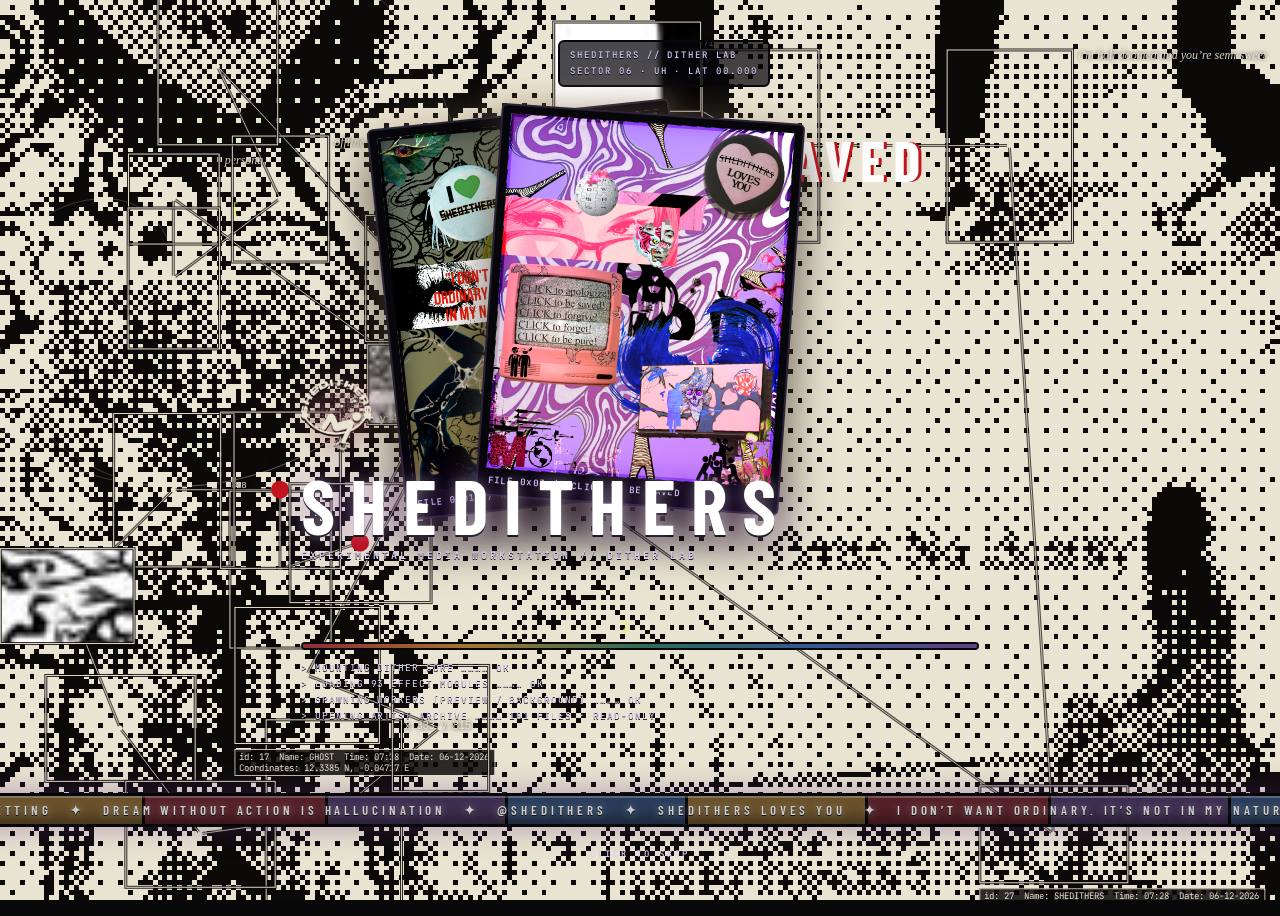
==== index.html @ 1e6541d0 "v4.2.1: dream mode in the top right Co-Authored-By: Claude Opus 5.5 <noreply@anthropic.com>" ====
<!doctype html>
<html lang="en">
<head>
<meta charset="utf-8">
<meta name="viewport" content="width=device-width, initial-scale=1">
<title>SHEDITHERS — Dither Lab</title>
<meta name="description" content="Free dither + glitch editor for photos and video by SHEDITHERS. No sign up. Then step inside the artist archive.">
<meta property="og:type" content="website">
<meta property="og:site_name" content="SHEDITHERS">
<meta property="og:title" content="SHEDITHERS — Dither Lab">
<meta property="og:description" content="Free dither + glitch editor for photos and video. No sign up. Made by the artist SHEDITHERS.">
<meta property="og:url" content="https://shedithersminded-sudo.github.io/shedithers/">
<meta property="og:image" content="https://shedithersminded-sudo.github.io/shedithers/assets/share-card-2.png">
<meta property="og:image:width" content="1200">
<meta property="og:image:height" content="630">
<meta property="og:image:alt" content="SHEDITHERS: Dither Lab and Artist Archive">
<meta name="twitter:card" content="summary_large_image">

<link rel="preconnect" href="https://fonts.googleapis.com">
<link href="https://fonts.googleapis.com/css2?family=Barlow+Condensed:wght@400;500;600;700&family=Barlow:wght@400;500;600&family=JetBrains+Mono:wght@400;500;700&family=Bebas+Neue&family=Patrick+Hand&family=UnifrakturMaguntia&family=Rubik+Glitch&family=Permanent+Marker&family=Special+Elite&family=VT323&family=Monoton&family=Creepster&family=Pacifico&display=swap" rel="stylesheet">
<link rel="stylesheet" href="css/app.css?v=421">
<link rel="stylesheet" href="css/skin-chrome.css?v=421">
<link rel="stylesheet" href="css/textures.css?v=421">
<link rel="stylesheet" href="css/exhibit.css?v=421">
<link rel="stylesheet" href="css/skin-glass.css?v=421">
<link rel="manifest" href="manifest.webmanifest">
<meta name="theme-color" content="#070807">
<link rel="icon" href="assets/favicon-64.png" type="image/png">
<link rel="apple-touch-icon" href="assets/icon-192.png">
</head>
<body class="skin-chrome">
<div id="boot">
  <div class="boot-light" aria-hidden="true"><i class="bl-sun"></i><i class="bl-sun b"></i><i class="bl-rays"></i><i class="bl-dust"></i></div>
  
  <div class="boot-hud tl">SHEDITHERS // DITHER LAB<br><span id="bootCoord">SECTOR 06 · UH · LAT 00.000</span></div>
  <div class="boot-hud tr"><span id="bootFile">FILE 0x00</span><br><span id="bootSig">SIGNAL ▮▮▮▯▯</span></div>
  <div class="boot-cap" id="bootCap"></div>
  <div class="boot-inner">
    <div class="boot-mark"><img class="boot-logo" src="assets/ui/logo-paper-sm.png" alt="" width="64" height="64"></div>
    <div class="boot-title" data-text="SHEDITHERS">SHEDITHERS</div>
    <div class="boot-sub">EXPERIMENTAL MEDIA WORKSTATION // DITHER LAB</div>
    <div class="boot-quote" id="bootQuote"></div>
    <div class="boot-bar"><i></i></div>
    <div class="boot-log" id="bootLog"></div>
    <div class="boot-enter">▶ CLICK OR PRESS ANY KEY TO ENTER</div>
  </div>
  <div class="ticker boot-ticker"><div class="ticker-in"></div></div>
  <div class="boot-skip">CLICK TO SKIP</div>
</div>

<div id="app">
  <header id="top">
    <div class="logo" title="SHEDITHERS LOVES YOU">
      <img class="mark logo-img" src="assets/ui/logo-red-sm.png" alt="" width="44" height="44">
      <div class="wordmark"><b>SHEDITHERS</b><span>DITHER LAB</span></div>
    </div>
    <div class="proj">
      <label>PROJECT</label>
      <input id="projName" spellcheck="false" maxlength="48" placeholder="NO_IDENTITY">
      <span id="saveState" class="pill">ERROR: NO IDENTITY</span>
    </div>
    <div class="tb">
      <button class="ib" id="btnUndo" data-tip="Undo · Ctrl+Z"><svg><use href="#i-undo"/></svg></button>
      <button class="ib" id="btnRedo" data-tip="Redo · Ctrl+Shift+Z"><svg><use href="#i-redo"/></svg></button>
      <span class="sep"></span>
      <button class="ib" id="btnSave" data-tip="Save project · Ctrl+S"><svg><use href="#i-save"/></svg></button>
      <span class="sep"></span>
      <div class="seg" id="cmpSeg" data-tip="Preview mode · C to cycle">
        <button data-v="off" class="on">RESULT</button><button data-v="wipe">WIPE</button><button data-v="split">SPLIT</button><button data-v="orig">ORIGINAL</button>
      </div>
    </div>
    <div class="sys">
      <div class="readout"><span>RES</span><b id="roRes">—</b></div>
      <div class="readout"><span>RENDER</span><b id="roMs">—</b></div>
      <div class="readout"><span>FX</span><b id="roFx">00</b></div>
      <div class="heart" data-tip="SHEDITHERS LOVES YOU"><svg viewBox="0 0 24 24"><use href="#i-heart"/></svg></div>
      <button class="btn tip-big hidden" id="btnTip" data-tip="Buy the artist a drink (Cash App)">🍹 BUY ME A DRINK</button>
      <button class="btn ghost hidden" id="btnShop" data-tip="Stickers &amp; prints on Redbubble">SHOP</button>
      <button class="btn ghost hidden" id="btnInstall" data-tip="Install SHEDITHERS as an app">INSTALL</button>
      <button class="btn ghost" id="btnShare" data-tip="Share SHEDITHERS with friends">♥ SHARE</button>
      <button class="btn ghost" id="btnSettings" data-tip="Settings"><svg><use href="#i-gear"/></svg></button>
      <button class="btn primary" id="btnExport" data-tip="Export · Ctrl+E"><svg><use href="#i-export"/></svg>EXPORT</button>
    </div>
  </header>

  <div id="main">
    <nav id="rail">
      <button data-tab="import" class="on" data-tip="Import media · Ctrl+O"><svg><use href="#i-import"/></svg><i>01</i></button>
      <button data-tab="library" data-tip="Image library"><svg><use href="#i-grid"/></svg><i>02</i></button>
      <button data-tab="effects" data-tip="Effects library"><svg><use href="#i-fx"/></svg><i>03</i></button>
      <button data-tab="presets" data-tip="Presets"><svg><use href="#i-preset"/></svg><i>04</i></button>
      <button data-tab="projects" data-tip="Recent projects"><svg><use href="#i-folder"/></svg><i>05</i></button>
      <button data-tab="history" data-tip="Export history"><svg><use href="#i-clock"/></svg><i>06</i></button>
      <button class="rail-link" id="railExhibit" data-tip="View the SHEDITHERS art exhibit"><svg viewBox="0 0 24 24"><path d="M3 5h18v14H3z" fill="none" stroke="currentColor" stroke-width="1.6"/><path d="M3 16l5-5 4 4 3-3 6 6" fill="none" stroke="currentColor" stroke-width="1.6"/></svg><i>MY ART</i></button>
      <button class="rail-link hidden" id="railTiktok" data-tip="SHEDITHERS on TikTok"><svg viewBox="0 0 24 24"><path d="M14 3v11.5a3.5 3.5 0 11-3-3.46V8a6.5 6.5 0 106 6.44V8.7a7 7 0 004 1.3V7a4 4 0 01-4-4z" fill="currentColor"/></svg><i>TIKTOK</i></button>
      <button class="rail-link hidden" id="railYoutube" data-tip="SHEDITHERS on YouTube"><svg viewBox="0 0 24 24"><path d="M21.6 7.2a2.6 2.6 0 00-1.8-1.8C18.2 5 12 5 12 5s-6.2 0-7.8.4a2.6 2.6 0 00-1.8 1.8C2 8.8 2 12 2 12s0 3.2.4 4.8a2.6 2.6 0 001.8 1.8C5.8 19 12 19 12 19s6.2 0 7.8-.4a2.6 2.6 0 001.8-1.8c.4-1.6.4-4.8.4-4.8s0-3.2-.4-4.8zM10 15V9l5.2 3z" fill="currentColor"/></svg><i>YOUTUBE</i></button>
      <button class="rail-link" id="railSuggest" data-tip="Send a suggestion to the artist"><svg viewBox="0 0 24 24"><path d="M4 4h16v12H9l-5 4z" fill="none" stroke="currentColor" stroke-width="1.6"/><path d="M8 9h8M8 12h5" stroke="currentColor" stroke-width="1.6"/></svg><i>IDEAS</i></button>
      <div class="rail-foot"><span id="railClock">00:00</span></div>
    </nav>
    <aside id="left"><div class="ph"><b id="leftTitle">IMPORT</b><span id="leftMeta"></span></div><div id="leftBody" class="scroll"></div></aside>

    <section id="center">
      <div id="viewTools">
        <div class="grp">
          <button class="ib" id="zOut" data-tip="Zoom out · −"><svg><use href="#i-minus"/></svg></button>
          <button class="zlabel" id="zLabel" data-tip="Zoom presets">100%</button>
          <button class="ib" id="zIn" data-tip="Zoom in · +"><svg><use href="#i-plus"/></svg></button>
          <button class="tbtn" id="zFit" data-tip="Fit to screen · F">FIT</button>
          <button class="tbtn" id="z100" data-tip="Actual pixels · 0">1:1</button>
        </div>
        <div class="grp">
          <div class="seg small tool-seg" id="toolSeg"><button data-v="move" class="on" data-tip="Move / pan · V">✥ MOVE</button><button data-v="brush" data-tip="Brush mask on selected layer · B">✎ BRUSH</button><button data-v="text" data-tip="Click the picture to add or move text · T">T TEXT</button></div>
          <button class="tbtn" id="btnMotion" data-tip="Animate this still + add sound (TikTok-style)">▶ MOTION</button>
        </div>
        <div class="grp">
          <span class="lbl">BG</span>
          <div class="seg small" id="bgSeg"><button data-v="checker" class="on" data-tip="Transparency checkerboard">▦</button><button data-v="black" data-tip="Black">■</button><button data-v="gray" data-tip="Gray">■</button><button data-v="white" data-tip="White">□</button></div>
        </div>
        <div class="grp right">
          <button class="tbtn" id="btnRandAll" data-tip="Randomize whole stack · Shift+R">RANDOMIZE</button>
          <button class="ib" id="btnFull" data-tip="Fullscreen preview · Shift+F"><svg><use href="#i-full"/></svg></button>
        </div>
      </div>
      <div id="brushBar">
        <span class="lbl">✎ MASK BRUSH</span>
        <div class="seg small" id="brushMode"><button data-v="paint" class="on" data-tip="Paint effect in · hold Alt to pan">PAINT</button><button data-v="erase" data-tip="Erase effect away · X toggles">ERASE</button></div>
        <label>SIZE<input type="range" id="brSize" min="2" max="600" value="80"><b id="brSizeV">80</b></label>
        <label>HARDNESS<input type="range" id="brHard" min="0" max="100" value="55"><b id="brHardV">55</b></label>
        <label>FLOW<input type="range" id="brFlow" min="1" max="100" value="80"><b id="brFlowV">80</b></label>
        <button class="tbtn" id="brFill" data-tip="Effect everywhere">FILL</button>
        <button class="tbtn" id="brClear" data-tip="Effect nowhere">CLEAR</button>
        <button class="tbtn" id="brInv" data-tip="Invert mask">INVERT</button>
        <button class="tbtn pink on" id="brShow" data-tip="Show mask overlay">OVERLAY</button>
        <span id="brushTarget">NO LAYER SELECTED</span>
      </div>
      <div id="viewport" class="bg-checker">
        <div id="stage">
          <div class="cv-wrap" id="wrapBefore"><canvas id="cvBefore"></canvas><span class="cv-tag">ORIGINAL</span></div>
          <div class="cv-wrap" id="wrapAfter"><canvas id="cvAfter"></canvas><canvas id="cvMask"></canvas><span class="cv-tag">PROCESSED</span></div>
          <div id="wipe"><i></i><span>◀ ▶</span></div>
        </div>
        <div id="empty">
          
          <div class="hud tl">ARTIST FEED // 01M.MP4<br><span id="feedState">SIGNAL ACQUIRING…</span></div>
          <div class="hud tr">SECTOR 06 // UH<br>LAT 00.000 · LON 00.000</div>
          <div class="hud bl">ERROR: NO IDENTITY</div>
          <div class="hud br" id="feedClock">00:00:00</div>
          <div class="empty-card">
            <div class="badge-heart"><svg viewBox="0 0 24 24"><use href="#i-heart"/></svg><div><s>Shedithers</s><b>LOVES YOU</b></div></div>
            <h1>DROP MEDIA TO BEGIN</h1>
            <p>PNG · JPG · WEBP · TIFF · MP4 · WEBM · MOV</p>
            <div class="row">
              <button class="btn primary" id="emImport"><svg><use href="#i-import"/></svg>IMPORT MEDIA</button>
              <button class="btn pink" id="emExhibit">◉ VIEW MY ART</button>
            </div>
            <div class="row" style="margin-top:8px">
              <button class="btn pink hidden" id="emTip">♥ BUY ME A DRINK</button>
              <button class="btn hidden" id="emShop">STICKERS &amp; PRINTS</button>
              <button class="btn hidden" id="emTiktok">♪ TIKTOK</button>
              <button class="btn hidden" id="emYoutube">▶ YOUTUBE</button>
              <button class="btn" id="emSuggest">✉ SUGGEST</button>
            </div>
            <p class="tag-note"><b>made something?</b> post it + tag @shedithers or #shedithers ♥ i wanna see</p>
            <div class="quote">“BECOMING AND UNBECOMING SO I CAN BECOME WHO I ALWAYS HAVE BEEN AND NEVER WAS”</div>
          </div>
        </div>
        <div id="dropOverlay"><div>RELEASE TO IMPORT<span>FILES WILL BE ADDED TO THE LIBRARY</span></div></div>
        <div id="brushRing"></div>
        <div id="busy"><i></i><span id="busyText">PROCESSING</span></div>
        <div class="corner c1"></div><div class="corner c2"></div><div class="corner c3"></div><div class="corner c4"></div>
      </div>
      <div id="viewStatus">
        <span>X <b id="sx">—</b></span><span>Y <b id="sy">—</b></span><span>RGB <b id="srgb">—</b></span><i class="swatch" id="sswatch"></i>
        <span class="flex"></span>
        <span id="sMedia">NO MEDIA</span><span>PREVIEW <b id="sProxy">—</b></span><span class="live"><i></i><b id="sState">IDLE</b></span>
      </div>
      <div id="timeline" class="hidden">
        <div class="transport">
          <button class="ib" id="tStart" data-tip="To in-point · Home"><svg><use href="#i-start"/></svg></button>
          <button class="ib" id="tBack" data-tip="Previous frame · ←"><svg><use href="#i-stepb"/></svg></button>
          <button class="ib play" id="tPlay" data-tip="Play / pause · Space"><svg><use href="#i-play"/></svg></button>
          <button class="ib" id="tFwd" data-tip="Next frame · →"><svg><use href="#i-stepf"/></svg></button>
          <button class="ib" id="tEnd" data-tip="To out-point · End"><svg><use href="#i-end"/></svg></button>
          <button class="ib tog on" id="tLoop" data-tip="Loop in/out range"><svg><use href="#i-loop"/></svg></button>
          <button class="ib tog" id="tMute" data-tip="Audio (preview only)"><svg><use href="#i-mute"/></svg></button>
          <div class="tc"><b id="tCur">00:00:00</b><span>/</span><span id="tDur">00:00:00</span></div>
          <label class="tl-field">SPEED<select id="tSpeed"><option value="0.25">0.25×</option><option value="0.5">0.5×</option><option value="1" selected>1×</option><option value="1.5">1.5×</option><option value="2">2×</option><option value="4">4×</option></select></label>
          <label class="tl-field">FPS<select id="tFps"><option>6</option><option>8</option><option>12</option><option>15</option><option selected>24</option><option>25</option><option>30</option><option>60</option></select></label>
          <label class="tl-field motion-only">LENGTH<input id="stillDur" class="tl-num" type="number" min="0.5" max="600" step="0.5">S</label>
          <span class="tl-meta"><span class="video-only" style="display:inline">SRC <b id="tSrcFps">—</b> · </span>CLIP <b id="tClip">—</b></span>
          <span class="flex"></span>
          <button class="tbtn" id="tIn" data-tip="Set in-point at playhead · I">SET IN</button>
          <button class="tbtn" id="tOut" data-tip="Set out-point at playhead · O">SET OUT</button>
          <button class="tbtn" id="tKey" data-tip="Keyframe intensity of selected effect · K">◆ KEY</button>
        </div>
        <div class="soundbar">
          <button class="tbtn pink" id="sndAdd" data-tip="Attach an audio file (MP3, WAV, M4A, OGG)">♪ ADD SOUND</button>
          <span class="snd-name" id="sndName">NO SOUNDTRACK</span>
          <label class="tl-field">START AT<input id="sndStart" class="tl-num" type="number" min="0" step="0.1" value="0">S</label>
          <label class="tl-field">VOL<input id="sndVol" type="range" min="0" max="200" value="100"><b id="sndVolV" style="font:500 10px var(--mono);color:var(--pink)">100</b></label>
          <button class="tbtn video-only" id="sndOrig" data-tip="Include the video's own audio">ORIGINAL AUDIO: ON</button>
          <button class="tbtn" id="sndDel" data-tip="Remove soundtrack">REMOVE</button>
          <span class="flex"></span>
          <button class="tbtn" id="vert916" data-tip="Crop the canvas to vertical 9:16">9:16 VERTICAL</button>
          <button class="tbtn pink" id="tExport" data-tip="Export MP4 / WEBM / GIF">EXPORT CLIP ▸</button>
        </div>
        <div class="tracks" id="tracks">
          <div class="ruler" id="ruler"><canvas id="rulerCv"></canvas></div>
          <div class="clip" id="clipTrack"><canvas id="thumbStrip"></canvas><div class="dim l" id="dimL"></div><div class="dim r" id="dimR"></div><div class="trim in" id="trimIn"></div><div class="trim out" id="trimOut"></div></div>
          <div class="clip snd" id="sndTrack"><canvas id="waveCv"></canvas></div>
          <div id="keyLanes"></div>
          <div class="playhead" id="playhead"><i></i></div>
        </div>
      </div>
    </section>

    <aside id="right">
      <div class="rtabs"><button data-rt="stack" class="on">LAYERS</button><button data-rt="canvas">CANVAS</button></div>
      <div id="rStack" class="rpane">
        <div class="stack-head">
          <div><b id="stackCount">00</b><span>LAYERS · PROCESS ORDER ↓</span></div>
          <div class="grp">
            <button class="ib" id="stAdd" data-tip="Add effect"><svg><use href="#i-plus"/></svg></button>
            <button class="ib" id="stSave" data-tip="Save stack as preset"><svg><use href="#i-preset"/></svg></button>
            <button class="ib" id="stReset" data-tip="Reset entire stack to defaults"><svg><use href="#i-reset"/></svg></button>
            <button class="ib" id="stClear" data-tip="Remove all effects"><svg><use href="#i-trash"/></svg></button>
          </div>
        </div>
        <div id="stackList" class="scroll"></div>
      </div>
      <div id="rCanvas" class="rpane hidden scroll"></div>
    </aside>
  </div>
</div>

<div id="ctx" class="ctx hidden"></div>
<div id="tip" class="tip hidden"></div>
<div id="toasts"></div>
<div id="modalRoot"></div>
<input type="file" id="fileIn" multiple accept="image/png,image/jpeg,image/webp,image/tiff,.tif,.tiff,video/mp4,video/webm,video/quicktime,.mov" hidden>
<input type="file" id="audioIn" accept="audio/*,.mp3,.wav,.m4a,.ogg,.aac,.flac,.opus" hidden>
<input type="file" id="imgLayerIn" accept="image/*,.tif,.tiff" hidden>
<input type="file" id="jsonIn" accept=".json,application/json" hidden>
<div class="fx-overlay scan"></div><div class="fx-overlay grain"></div>

<svg width="0" height="0" style="position:absolute">
  <defs>
    <symbol id="i-mark" viewBox="0 0 40 40"><g fill="none" stroke="currentColor" stroke-linecap="round" stroke-linejoin="round"><path d="M20 33.5C12.5 28 6.2 22.6 6.2 15.6c0-4.4 3.2-7.6 7.1-7.6 3 0 5.3 1.8 6.7 4.3 1.4-2.5 3.7-4.3 6.7-4.3 3.9 0 7.1 3.2 7.1 7.6 0 7-6.3 12.4-13.8 17.9z" stroke-width="2.4"/><path d="M20 2.5v35.5M2.5 18.5h35" stroke-width="2"/><circle cx="20" cy="18.5" r="3.1" stroke-width="2" fill="#070807"/></g></symbol>
    <symbol id="i-heart" viewBox="0 0 24 24"><path d="M12 21s-7.5-4.6-9.6-9.3C.9 8.3 3 4.5 6.6 4.5c2.2 0 3.6 1.2 4.4 2.5.8-1.3 2.2-2.5 4.4-2.5 3.6 0 5.7 3.8 4.2 7.2C19.5 16.4 12 21 12 21z" fill="currentColor"/></symbol>
    <symbol id="i-undo" viewBox="0 0 24 24"><path d="M9 7L4 12l5 5M4 12h11a5 5 0 010 10h-3" fill="none" stroke="currentColor" stroke-width="1.6"/></symbol>
    <symbol id="i-redo" viewBox="0 0 24 24"><path d="M15 7l5 5-5 5M20 12H9a5 5 0 000 10h3" fill="none" stroke="currentColor" stroke-width="1.6"/></symbol>
    <symbol id="i-save" viewBox="0 0 24 24"><path d="M4 4h13l3 3v13H4zM8 4v5h8V4M7 20v-6h10v6" fill="none" stroke="currentColor" stroke-width="1.6"/></symbol>
    <symbol id="i-gear" viewBox="0 0 24 24"><circle cx="12" cy="12" r="3" fill="none" stroke="currentColor" stroke-width="1.6"/><path d="M12 2v3M12 19v3M2 12h3M19 12h3M4.9 4.9l2.1 2.1M17 17l2.1 2.1M4.9 19.1L7 17M17 7l2.1-2.1" stroke="currentColor" stroke-width="1.6"/></symbol>
    <symbol id="i-export" viewBox="0 0 24 24"><path d="M12 3v12M7 8l5-5 5 5M4 14v7h16v-7" fill="none" stroke="currentColor" stroke-width="1.8"/></symbol>
    <symbol id="i-import" viewBox="0 0 24 24"><path d="M12 3v12M7 10l5 5 5-5M4 14v7h16v-7" fill="none" stroke="currentColor" stroke-width="1.6"/></symbol>
    <symbol id="i-grid" viewBox="0 0 24 24"><path d="M3 3h7v7H3zM14 3h7v7h-7zM3 14h7v7H3zM14 14h7v7h-7z" fill="none" stroke="currentColor" stroke-width="1.6"/></symbol>
    <symbol id="i-fx" viewBox="0 0 24 24"><path d="M3 6h18M3 12h18M3 18h18" stroke="currentColor" stroke-width="1.6"/><rect x="6" y="4" width="3" height="4" fill="currentColor"/><rect x="14" y="10" width="3" height="4" fill="currentColor"/><rect x="9" y="16" width="3" height="4" fill="currentColor"/></symbol>
    <symbol id="i-preset" viewBox="0 0 24 24"><path d="M4 4h16v16H4z" fill="none" stroke="currentColor" stroke-width="1.6"/><path d="M4 9h16M9 9v11" stroke="currentColor" stroke-width="1.6"/></symbol>
    <symbol id="i-folder" viewBox="0 0 24 24"><path d="M3 6h7l2 2h9v12H3z" fill="none" stroke="currentColor" stroke-width="1.6"/></symbol>
    <symbol id="i-clock" viewBox="0 0 24 24"><circle cx="12" cy="12" r="9" fill="none" stroke="currentColor" stroke-width="1.6"/><path d="M12 7v5l3 3" fill="none" stroke="currentColor" stroke-width="1.6"/></symbol>
    <symbol id="i-plus" viewBox="0 0 24 24"><path d="M12 5v14M5 12h14" stroke="currentColor" stroke-width="1.8"/></symbol>
    <symbol id="i-minus" viewBox="0 0 24 24"><path d="M5 12h14" stroke="currentColor" stroke-width="1.8"/></symbol>
    <symbol id="i-full" viewBox="0 0 24 24"><path d="M3 9V3h6M15 3h6v6M21 15v6h-6M9 21H3v-6" fill="none" stroke="currentColor" stroke-width="1.6"/></symbol>
    <symbol id="i-reset" viewBox="0 0 24 24"><path d="M4 12a8 8 0 108-8H7M7 1L4 4l3 3" fill="none" stroke="currentColor" stroke-width="1.6"/></symbol>
    <symbol id="i-trash" viewBox="0 0 24 24"><path d="M4 6h16M9 6V3h6v3M6 6l1 15h10l1-15" fill="none" stroke="currentColor" stroke-width="1.6"/></symbol>
    <symbol id="i-dup" viewBox="0 0 24 24"><path d="M8 8h12v12H8zM4 16V4h12" fill="none" stroke="currentColor" stroke-width="1.6"/></symbol>
    <symbol id="i-dice" viewBox="0 0 24 24"><path d="M4 4h16v16H4z" fill="none" stroke="currentColor" stroke-width="1.6"/><circle cx="8.5" cy="8.5" r="1.5" fill="currentColor"/><circle cx="15.5" cy="15.5" r="1.5" fill="currentColor"/><circle cx="12" cy="12" r="1.5" fill="currentColor"/></symbol>
    <symbol id="i-up" viewBox="0 0 24 24"><path d="M6 15l6-6 6 6" fill="none" stroke="currentColor" stroke-width="1.8"/></symbol>
    <symbol id="i-down" viewBox="0 0 24 24"><path d="M6 9l6 6 6-6" fill="none" stroke="currentColor" stroke-width="1.8"/></symbol>
    <symbol id="i-x" viewBox="0 0 24 24"><path d="M6 6l12 12M18 6L6 18" stroke="currentColor" stroke-width="1.8"/></symbol>
    <symbol id="i-dots" viewBox="0 0 24 24"><circle cx="5" cy="12" r="1.6" fill="currentColor"/><circle cx="12" cy="12" r="1.6" fill="currentColor"/><circle cx="19" cy="12" r="1.6" fill="currentColor"/></symbol>
    <symbol id="i-grip" viewBox="0 0 24 24"><path d="M9 5h2v2H9zM13 5h2v2h-2zM9 11h2v2H9zM13 11h2v2h-2zM9 17h2v2H9zM13 17h2v2h-2z" fill="currentColor"/></symbol>
    <symbol id="i-play" viewBox="0 0 24 24"><path d="M7 4l13 8-13 8z" fill="currentColor"/></symbol>
    <symbol id="i-pause" viewBox="0 0 24 24"><path d="M6 4h4v16H6zM14 4h4v16h-4z" fill="currentColor"/></symbol>
    <symbol id="i-start" viewBox="0 0 24 24"><path d="M5 4v16M19 4L8 12l11 8z" fill="none" stroke="currentColor" stroke-width="1.6"/></symbol>
    <symbol id="i-end" viewBox="0 0 24 24"><path d="M19 4v16M5 4l11 8-11 8z" fill="none" stroke="currentColor" stroke-width="1.6"/></symbol>
    <symbol id="i-stepb" viewBox="0 0 24 24"><path d="M15 5l-7 7 7 7" fill="none" stroke="currentColor" stroke-width="1.8"/></symbol>
    <symbol id="i-stepf" viewBox="0 0 24 24"><path d="M9 5l7 7-7 7" fill="none" stroke="currentColor" stroke-width="1.8"/></symbol>
    <symbol id="i-loop" viewBox="0 0 24 24"><path d="M4 12V9a3 3 0 013-3h12l-3-3M20 12v3a3 3 0 01-3 3H5l3 3" fill="none" stroke="currentColor" stroke-width="1.6"/></symbol>
    <symbol id="i-mute" viewBox="0 0 24 24"><path d="M3 9h4l5-4v14l-5-4H3z" fill="none" stroke="currentColor" stroke-width="1.6"/><path d="M16 9a4 4 0 010 6M18.5 6.5a7.5 7.5 0 010 11" fill="none" stroke="currentColor" stroke-width="1.6"/></symbol>
    <symbol id="i-copy" viewBox="0 0 24 24"><path d="M8 8h12v12H8z" fill="none" stroke="currentColor" stroke-width="1.6"/><path d="M4 16V4h12" fill="none" stroke="currentColor" stroke-width="1.6"/></symbol>
    <symbol id="i-paste" viewBox="0 0 24 24"><path d="M6 5h12v16H6zM9 3h6v4H9z" fill="none" stroke="currentColor" stroke-width="1.6"/></symbol>
    <symbol id="i-eye" viewBox="0 0 24 24"><path d="M2 12s4-7 10-7 10 7 10 7-4 7-10 7S2 12 2 12z" fill="none" stroke="currentColor" stroke-width="1.6"/><circle cx="12" cy="12" r="3" fill="currentColor"/></symbol>
  </defs>
</svg>

<script src="js/engine.js?v=421"></script>
<script src="js/presets.js?v=421"></script>
<script src="js/util.js?v=421"></script>
<script src="js/app.js?v=421"></script>
<script src="js/panels.js?v=421"></script>
<script src="js/timeline.js?v=421"></script>
<script src="js/gif.js?v=421"></script>
<script src="js/brush.js?v=421"></script>
<script src="js/tools.js?v=421"></script>
<script src="js/export.js?v=421"></script>
<script src="js/config.js?v=421"></script>
<script src="js/stats.js?v=421"></script>
<script src="js/glow.js?v=421"></script>
<script src="js/support.js?v=421"></script>
<script src="js/artworks.js?v=421"></script>
<script src="js/intro-art.js?v=421"></script>
<script src="js/blob-screen.js?v=421"></script>
<script src="js/intro.js?v=421"></script>
<script src="js/exhibit.js?v=421"></script>
<script src="js/tuck.js?v=421"></script>
<script src="js/lab-player.js?v=421"></script>
<script src="js/boot.js?v=421"></script>
</body>
</html>
---- css/app.css ----
/* SHEDITHERS — workstation UI */
:root{
  --bg0:#070807; --bg1:#0c0d0c; --bg2:#121412; --bg3:#191c19; --bg4:#222621;
  --ln:#2a2e29; --ln2:#3a3f38; --tx:#cfd3c8; --tx2:#8d9387; --tx3:#5b6157;
  --acid:#e9e3d1; --acid2:#cfc6ad; --acidD:rgba(233,227,209,.12); --warn:#ff4d2e; --ok:#e9e3d1; --info:#e9e3d1;
  --mono:'JetBrains Mono',ui-monospace,Consolas,monospace; --cond:'Barlow Condensed','Arial Narrow',sans-serif; --body:'Barlow',system-ui,sans-serif;
  --ease:cubic-bezier(.2,.8,.2,1);
  --pink:#c3141c; --pinkD:rgba(195,20,28,.14);
  --cur:url("data:image/svg+xml,%3Csvg xmlns=%27http://www.w3.org/2000/svg%27 width=%2726%27 height=%2726%27 viewBox=%270 0 26 26%27%3E%3Cpath d=%27M13 1.8l3.2 7.7 8.3.6-6.4 5.4 2 8.1L13 19.2l-7.1 4.4 2-8.1-6.4-5.4 8.3-.6z%27 fill=%27%23d4ff00%27 stroke=%27%23070807%27 stroke-width=%271.4%27 stroke-linejoin=%27round%27/%3E%3C/svg%3E") 13 13, auto;
  --curp:url("data:image/svg+xml,%3Csvg xmlns=%27http://www.w3.org/2000/svg%27 width=%2726%27 height=%2726%27 viewBox=%270 0 26 26%27%3E%3Cpath d=%27M13 1.8l3.2 7.7 8.3.6-6.4 5.4 2 8.1L13 19.2l-7.1 4.4 2-8.1-6.4-5.4 8.3-.6z%27 fill=%27%23ff4fa3%27 stroke=%27%23070807%27 stroke-width=%271.4%27 stroke-linejoin=%27round%27/%3E%3C/svg%3E") 13 13, pointer;
}
*{box-sizing:border-box;margin:0;padding:0}
html,body{height:100%;background:var(--bg0);color:var(--tx);font:13px/1.35 var(--body);overflow:hidden;-webkit-font-smoothing:antialiased}
button,input,select{font:inherit;color:inherit}
button{background:none;border:0;cursor:var(--curp)}
svg{width:16px;height:16px;flex:none}
::selection{background:var(--acid);color:#000}
.hidden{display:none!important}
.scroll{overflow:auto;scrollbar-width:thin;scrollbar-color:var(--ln2) transparent}
.scroll::-webkit-scrollbar{width:6px;height:6px}.scroll::-webkit-scrollbar-thumb{background:var(--ln2)}
.flex{flex:1}

/* overlays */
.fx-overlay{position:fixed;inset:0;pointer-events:none;z-index:9000}
.fx-overlay.scan{background:repeating-linear-gradient(0deg,rgba(255,255,255,.018) 0 1px,transparent 1px 3px);mix-blend-mode:screen}
.fx-overlay.grain{opacity:.05;background-image:url("data:image/svg+xml,%3Csvg xmlns='http://www.w3.org/2000/svg' width='140' height='140'%3E%3Cfilter id='n'%3E%3CfeTurbulence type='fractalNoise' baseFrequency='.9' numOctaves='2' stitchTiles='stitch'/%3E%3C/filter%3E%3Crect width='100%25' height='100%25' filter='url(%23n)'/%3E%3C/svg%3E");animation:grain 1s steps(4) infinite}
@keyframes grain{0%{transform:translate(0,0)}25%{transform:translate(-8px,4px)}50%{transform:translate(5px,-6px)}75%{transform:translate(-3px,-2px)}}
body.no-scan .fx-overlay.scan,body.no-grain .fx-overlay.grain{display:none}
body.no-motion *{animation:none!important;transition:none!important}

/* layout */
#app{display:grid;grid-template-rows:50px 1fr;height:100vh;opacity:0;transition:opacity .5s}
body.ready #app{opacity:1}
#main{display:grid;grid-template-columns:46px 268px minmax(0,1fr) 340px;min-height:0}

/* top bar */
#top{display:flex;align-items:center;gap:18px;padding:0 12px 0 0;border-bottom:1px solid var(--ln);background:linear-gradient(180deg,var(--bg2),var(--bg1));position:relative}
#top::after{content:'';position:absolute;left:0;right:0;bottom:-1px;height:1px;background:linear-gradient(90deg,var(--acid) 0 46px,transparent 46px 60%,var(--ln2))}
.logo{display:flex;align-items:center;gap:10px;height:100%;padding:0 14px 0 11px;border-right:1px solid var(--ln);min-width:268px;cursor:default}
.logo .mark{width:24px;height:24px;color:var(--acid);transition:transform .4s var(--ease)}
.logo:hover .mark{transform:rotate(90deg)}
.wordmark{display:flex;flex-direction:column;line-height:1}
.wordmark b{font:700 21px/1 var(--cond);letter-spacing:.14em;color:#eef2e6}
.wordmark span{font:500 9px/1 var(--mono);letter-spacing:.18em;color:var(--tx3);margin-top:4px}
.proj{display:flex;align-items:center;gap:8px}
.proj label{font:500 9px var(--mono);letter-spacing:.2em;color:var(--tx3)}
#projName{background:transparent;border:1px solid transparent;padding:5px 7px;font:600 15px var(--cond);letter-spacing:.1em;text-transform:uppercase;width:210px;color:var(--tx)}
#projName:hover{border-color:var(--ln)}#projName:focus{outline:none;border-color:var(--acid);background:var(--bg0)}
.pill{font:500 9px var(--mono);letter-spacing:.15em;padding:3px 7px;border:1px solid var(--ln2);color:var(--tx2);white-space:nowrap}
.pill.ok{border-color:var(--acid2);color:var(--acid)}.pill.warn{border-color:var(--warn);color:var(--warn)}
.tb{display:flex;align-items:center;gap:4px}
.sep{width:1px;height:20px;background:var(--ln);margin:0 6px}
.sys{display:flex;align-items:center;gap:12px;margin-left:auto}
.readout{display:flex;flex-direction:column;font-family:var(--mono);line-height:1.1;min-width:58px}
.readout span{font-size:8px;letter-spacing:.2em;color:var(--tx3)}.readout b{font-size:11px;font-weight:500;color:var(--tx)}
.heart{color:var(--acid);width:18px;height:18px;display:grid;place-items:center;animation:beat 2.4s infinite}
.heart svg{width:14px;height:14px}
@keyframes beat{0%,60%,100%{transform:scale(1);opacity:.75}10%{transform:scale(1.25);opacity:1}20%{transform:scale(1)}30%{transform:scale(1.15)}}

/* buttons */
.ib{width:28px;height:28px;display:grid;place-items:center;color:var(--tx2);border:1px solid transparent;transition:all .15s var(--ease);position:relative}
.ib:hover{color:var(--acid);border-color:var(--ln2);background:var(--bg3)}
.ib:active{transform:translateY(1px)}
.ib:disabled{opacity:.3;pointer-events:none}
.ib.tog.on{color:var(--acid);border-color:var(--acid2);background:var(--acidD)}
.btn{display:inline-flex;align-items:center;gap:7px;height:30px;padding:0 13px;border:1px solid var(--ln2);font:600 12px var(--cond);letter-spacing:.16em;text-transform:uppercase;color:var(--tx);background:var(--bg2);transition:all .16s var(--ease);position:relative;overflow:hidden;white-space:nowrap}
.btn svg{width:14px;height:14px}
.btn:hover{border-color:var(--acid);color:var(--acid)}
.btn::before{content:'';position:absolute;inset:0;background:linear-gradient(90deg,transparent,rgba(233,227,209,.18),transparent);transform:translateX(-100%);transition:transform .45s var(--ease)}
.btn:hover::before{transform:translateX(100%)}
.btn.primary{background:var(--acid);color:#0a0b08;border-color:var(--acid)}
.btn.primary:hover{background:#e6ff5c;color:#000}
.btn.ghost{padding:0 8px;border-color:transparent;background:none}
.btn.danger:hover{border-color:var(--warn);color:var(--warn)}
.btn.sm{height:24px;padding:0 9px;font-size:11px}
.btn:disabled{opacity:.35;pointer-events:none}
.tbtn{height:24px;padding:0 9px;font:600 11px var(--cond);letter-spacing:.14em;color:var(--tx2);border:1px solid var(--ln);background:var(--bg1);transition:all .15s}
.tbtn:hover{color:var(--acid);border-color:var(--acid2)}
.tbtn.on{color:#000;background:var(--acid);border-color:var(--acid)}
.seg{display:flex;border:1px solid var(--ln)}
.seg button{height:26px;padding:0 10px;font:600 11px var(--cond);letter-spacing:.14em;color:var(--tx2);border-right:1px solid var(--ln);transition:all .15s}
.seg button:last-child{border-right:0}
.seg button:hover{color:var(--tx);background:var(--bg3)}
.seg button.on{color:#000;background:var(--acid)}
.seg.small button{height:22px;padding:0 7px;font-size:12px}
#bgSeg button:nth-child(2){color:#000}#bgSeg button:nth-child(3){color:#555}#bgSeg button.on{color:#000}
#bgSeg button:nth-child(2):not(.on){color:#333;text-shadow:0 0 0 #000}

/* rail */
#rail{display:flex;flex-direction:column;border-right:1px solid var(--ln);background:var(--bg1);padding-top:6px}
#rail button{height:48px;display:flex;flex-direction:column;align-items:center;justify-content:center;gap:3px;color:var(--tx3);position:relative;transition:color .15s}
#rail button i{font:500 8px var(--mono);font-style:normal;letter-spacing:.1em}
#rail button svg{width:18px;height:18px}
#rail button:hover{color:var(--tx)}
#rail button.on{color:var(--acid)}
#rail button.on::before{content:'';position:absolute;left:0;top:8px;bottom:8px;width:2px;background:var(--acid);box-shadow:0 0 8px var(--acid)}
.rail-foot{margin-top:auto;padding:10px 0;text-align:center;font:500 9px var(--mono);color:var(--tx3);writing-mode:vertical-rl;transform:rotate(180deg);letter-spacing:.2em}

/* panels */
#left,#right{background:var(--bg1);display:flex;flex-direction:column;min-height:0}
#left{border-right:1px solid var(--ln)}#right{border-left:1px solid var(--ln)}
.ph{height:36px;display:flex;align-items:center;justify-content:space-between;padding:0 12px;border-bottom:1px solid var(--ln)}
.ph b{font:700 13px var(--cond);letter-spacing:.22em}
.ph span{font:500 9px var(--mono);color:var(--tx3);letter-spacing:.12em}
#leftBody{flex:1;padding:12px}
.sec{margin-bottom:16px}
.sec-t{display:flex;align-items:center;justify-content:space-between;font:600 10px var(--mono);letter-spacing:.2em;color:var(--tx3);margin-bottom:8px;padding-bottom:5px;border-bottom:1px dashed var(--ln)}
.sec-t button{font:600 10px var(--mono);letter-spacing:.12em;color:var(--tx2)}.sec-t button:hover{color:var(--acid)}
.dropzone{border:1px dashed var(--ln2);padding:22px 12px;text-align:center;cursor:var(--curp);transition:all .2s;position:relative;background:repeating-linear-gradient(45deg,transparent 0 6px,rgba(255,255,255,.012) 6px 12px)}
.dropzone:hover,.dropzone.over{border-color:var(--acid);background-color:var(--acidD)}
.dropzone svg{width:26px;height:26px;color:var(--acid);margin-bottom:8px}
.dropzone b{display:block;font:700 15px var(--cond);letter-spacing:.18em}
.dropzone span{font:500 9px var(--mono);color:var(--tx3);letter-spacing:.12em}
.btnrow{display:flex;gap:6px;flex-wrap:wrap}
.btnrow .btn{flex:1;justify-content:center}
.note{font:400 10px/1.5 var(--mono);color:var(--tx3);letter-spacing:.04em}
.note b{color:var(--tx2);font-weight:500}

.art-card{position:relative;border:1px solid var(--ln);cursor:var(--curp);overflow:hidden;margin-bottom:8px;transition:border-color .2s;background:#000}
.art-card:hover{border-color:var(--acid)}
.art-card canvas,.art-card video,.art-card img{display:block;width:100%;height:120px;object-fit:cover;filter:grayscale(1) contrast(1.2);transition:filter .3s}
.art-card:hover canvas,.art-card:hover img,.art-card:hover video{filter:none}
.art-card .cap{position:absolute;left:0;right:0;bottom:0;display:flex;justify-content:space-between;padding:4px 7px;font:500 9px var(--mono);letter-spacing:.14em;background:linear-gradient(transparent,rgba(0,0,0,.85));color:var(--acid)}

/* library grid */
.lib{display:grid;grid-template-columns:1fr 1fr;gap:6px}
.lib-item{position:relative;aspect-ratio:1;border:1px solid var(--ln);background:var(--bg0) center/cover no-repeat;cursor:var(--curp);transition:border-color .15s;overflow:hidden}
.lib-item:hover{border-color:var(--tx2)}
.lib-item.active{border-color:var(--acid);box-shadow:inset 0 0 0 1px var(--acid)}
.lib-item .tag{position:absolute;left:0;bottom:0;right:0;font:500 8px var(--mono);letter-spacing:.08em;background:rgba(0,0,0,.78);padding:3px 5px;white-space:nowrap;overflow:hidden;text-overflow:ellipsis}
.lib-item .kind{position:absolute;top:3px;left:3px;font:700 8px var(--mono);background:var(--acid);color:#000;padding:1px 4px}
.lib-item .chk{position:absolute;top:3px;right:3px;width:16px;height:16px;border:1px solid var(--tx2);background:rgba(0,0,0,.6);display:grid;place-items:center;font-size:10px;color:#000}
.lib-item .chk.on{background:var(--acid);border-color:var(--acid)}

/* effects library */
.search{width:100%;height:30px;background:var(--bg0);border:1px solid var(--ln);padding:0 10px;font:500 11px var(--mono);letter-spacing:.08em;margin-bottom:10px}
.search:focus{outline:none;border-color:var(--acid)}
.fx-cat{margin-bottom:12px}
.fx-cat h4{font:700 11px var(--cond);letter-spacing:.24em;color:var(--tx2);margin-bottom:5px;display:flex;justify-content:space-between}
.fx-cat h4 span{font:500 9px var(--mono);color:var(--tx3)}
.fx-item{display:flex;align-items:center;gap:8px;padding:6px 8px;border:1px solid transparent;cursor:var(--curp);transition:all .12s;user-select:none}
.fx-item:hover{background:var(--bg3);border-color:var(--ln)}
.fx-item:hover .add{opacity:1}
.fx-item .ix{font:500 9px var(--mono);color:var(--tx3);width:18px}
.fx-item .nm{flex:1;font:600 13px var(--cond);letter-spacing:.06em;text-transform:uppercase}
.fx-item .ds{display:block;font:400 9px var(--mono);color:var(--tx3);letter-spacing:.02em;text-transform:none}
.fx-item .add{opacity:0;color:var(--acid);font:700 11px var(--mono)}

/* presets */
.presets{display:grid;grid-template-columns:1fr 1fr;gap:8px}
.preset{border:1px solid var(--ln);cursor:var(--curp);transition:all .15s;background:var(--bg0);position:relative}
.preset:hover{border-color:var(--acid);transform:translateY(-1px)}
.preset canvas{display:block;width:100%;aspect-ratio:4/3;background:#000;image-rendering:pixelated}
.preset .pn{padding:5px 6px 6px;border-top:1px solid var(--ln)}
.preset .pn b{display:block;font:700 12px var(--cond);letter-spacing:.14em}
.preset .pn span{font:400 8.5px var(--mono);color:var(--tx3)}
.preset .cust{position:absolute;top:4px;left:4px;font:700 8px var(--mono);background:var(--acid);color:#000;padding:1px 4px}
.preset.loading canvas{background:repeating-linear-gradient(90deg,#0d0f0d 0 8px,#141714 8px 16px);animation:scroll 1s linear infinite}
@keyframes scroll{to{background-position:16px 0}}

.list-item{display:flex;gap:9px;align-items:center;padding:7px;border:1px solid var(--ln);margin-bottom:6px;cursor:var(--curp);transition:all .15s;background:var(--bg0)}
.list-item:hover{border-color:var(--tx2)}
.list-item.active{border-color:var(--acid)}
.list-item .th{width:52px;height:40px;background:#000 center/cover;flex:none;border:1px solid var(--ln)}
.list-item .meta{flex:1;min-width:0}
.list-item .meta b{display:block;font:700 12px var(--cond);letter-spacing:.1em;white-space:nowrap;overflow:hidden;text-overflow:ellipsis}
.list-item .meta span{display:block;font:400 9px var(--mono);color:var(--tx3);white-space:nowrap;overflow:hidden;text-overflow:ellipsis}
.list-item .ib{width:22px;height:22px}
.empty-note{padding:24px 10px;text-align:center;font:500 10px var(--mono);letter-spacing:.14em;color:var(--tx3);border:1px dashed var(--ln)}

/* center */
#center{display:grid;grid-template-rows:38px minmax(0,1fr) 24px auto;min-width:0;min-height:0;background:var(--bg0)}
#viewTools{display:flex;align-items:center;gap:14px;padding:0 10px;border-bottom:1px solid var(--ln);background:var(--bg1)}
#viewTools .grp{display:flex;align-items:center;gap:4px}
#viewTools .grp.right{margin-left:auto}
#viewTools .lbl{font:500 9px var(--mono);color:var(--tx3);letter-spacing:.18em;margin-right:4px}
.zlabel{min-width:56px;height:24px;font:500 11px var(--mono);border:1px solid var(--ln);color:var(--acid)}
.zlabel:hover{border-color:var(--acid)}
#viewport{position:relative;overflow:hidden;cursor:var(--curp);outline:none}
#viewport.panning{cursor:grabbing}
#viewport.bg-checker{background:#1a1a1a;background-image:linear-gradient(45deg,#262626 25%,transparent 25%),linear-gradient(-45deg,#262626 25%,transparent 25%),linear-gradient(45deg,transparent 75%,#262626 75%),linear-gradient(-45deg,transparent 75%,#262626 75%);background-size:16px 16px;background-position:0 0,0 8px,8px -8px,-8px 0}
#viewport.bg-black{background:#000}#viewport.bg-gray{background:#5a5d58}#viewport.bg-white{background:#f4f4ef}
#stage{position:absolute;left:0;top:0;transform-origin:0 0;display:flex;gap:0}
#stage.split{gap:var(--gap,12px)}
.cv-wrap{position:relative;line-height:0}
.cv-wrap canvas{display:block;image-rendering:pixelated;box-shadow:0 0 0 1px rgba(233,227,209,.15),0 20px 60px rgba(0,0,0,.6)}
.cv-tag{position:absolute;top:6px;left:6px;font:600 9px/1 var(--mono);letter-spacing:.18em;background:rgba(0,0,0,.75);color:var(--acid);padding:4px 6px;display:none;transform-origin:0 0;transform:scale(var(--inv,1))}
#stage.split .cv-tag,#stage.wipe .cv-tag{display:block}
#stage.wipe #wrapAfter .cv-tag{left:auto;right:6px;transform-origin:100% 0}
#stage:not(.split):not(.wipe) #wrapBefore{display:none}
#stage.orig #wrapBefore{display:block!important}#stage.orig #wrapAfter{display:none}
#stage.wipe #wrapAfter{position:absolute;left:0;top:0}
#wipe{display:none;position:absolute;top:0;bottom:0;width:0;z-index:3}
#stage.wipe #wipe{display:block}
#wipe i{position:absolute;top:0;bottom:0;left:0;width:calc(2px*var(--inv,1));transform:translateX(-50%);background:var(--acid);box-shadow:0 0 10px var(--acid)}
#wipe span{position:absolute;top:50%;left:0;transform:translate(-50%,-50%) scale(var(--inv,1));background:var(--acid);color:#000;font:700 10px var(--mono);padding:6px 5px;cursor:ew-resize;white-space:nowrap;letter-spacing:.1em}
.corner{position:absolute;width:14px;height:14px;border:1px solid var(--acid);pointer-events:none;opacity:.6}
.c1{top:8px;left:8px;border-right:0;border-bottom:0}.c2{top:8px;right:8px;border-left:0;border-bottom:0}.c3{bottom:8px;left:8px;border-right:0;border-top:0}.c4{bottom:8px;right:8px;border-left:0;border-top:0}
#busy{position:absolute;top:14px;right:30px;display:flex;align-items:center;gap:8px;font:500 9px var(--mono);letter-spacing:.2em;color:var(--acid);opacity:0;transition:opacity .2s;pointer-events:none;background:rgba(0,0,0,.6);padding:5px 8px}
#busy.on{opacity:1}
#busy i{width:10px;height:10px;border:1px solid var(--acid);animation:spin .8s steps(8) infinite}
@keyframes spin{to{transform:rotate(360deg)}}
#dropOverlay{position:absolute;inset:0;display:none;place-items:center;background:rgba(7,8,7,.82);border:2px dashed var(--acid);z-index:20;pointer-events:none}
#dropOverlay.on{display:grid}
#dropOverlay div{font:700 32px var(--cond);letter-spacing:.3em;color:var(--acid);text-align:center}
#dropOverlay span{display:block;font:500 10px var(--mono);letter-spacing:.2em;color:var(--tx2);margin-top:8px}

/* empty state with artist feed */
#empty{position:absolute;inset:0;display:grid;place-items:center;background:#030403;z-index:5;cursor:default}
#empty.hidden{display:none}
#artFeed{position:absolute;inset:0;width:100%;height:100%;object-fit:cover;opacity:.55;image-rendering:pixelated}
#empty::after{content:'';position:absolute;inset:0;background:radial-gradient(ellipse at center,transparent 30%,rgba(3,4,3,.85) 85%);pointer-events:none}
.hud{position:absolute;font:500 9px/1.6 var(--mono);letter-spacing:.2em;color:var(--acid);z-index:2;text-shadow:0 0 6px rgba(233,227,209,.5)}
.hud.tl{top:18px;left:28px}.hud.tr{top:18px;right:28px;text-align:right;color:var(--tx2);text-shadow:none}.hud.bl{bottom:18px;left:28px;color:var(--warn);text-shadow:0 0 6px rgba(255,77,46,.5);animation:blink 2s steps(2) infinite}.hud.br{bottom:18px;right:28px}
@keyframes blink{50%{opacity:.35}}
.empty-card{position:relative;z-index:3;text-align:center;padding:30px 36px;background:rgba(7,8,7,.78);border:1px solid var(--ln2);backdrop-filter:blur(2px);max-width:620px}
.empty-card::before,.empty-card::after{content:'';position:absolute;width:18px;height:18px;border:2px solid var(--acid)}
.empty-card::before{top:-2px;left:-2px;border-right:0;border-bottom:0}.empty-card::after{bottom:-2px;right:-2px;border-left:0;border-top:0}
.empty-card h1{font:700 34px/1 var(--cond);letter-spacing:.24em;margin:14px 0 6px;color:#eef2e6}
.empty-card p{font:500 10px var(--mono);letter-spacing:.24em;color:var(--tx3);margin-bottom:18px}
.empty-card .row{display:flex;gap:8px;justify-content:center;flex-wrap:wrap}
.empty-card .quote{margin-top:20px;font:500 10px/1.6 var(--mono);letter-spacing:.14em;color:var(--tx2);max-width:420px;margin-left:auto;margin-right:auto}
.badge-heart{display:inline-flex;align-items:center;gap:10px;padding:6px 14px 6px 8px;border:1px solid var(--ln2);border-radius:40px;background:#0e100e}
.badge-heart svg{width:26px;height:26px;color:#e6e6dc}
.badge-heart div{display:flex;flex-direction:column;align-items:flex-start;line-height:1}
.badge-heart s{font:italic 500 12px Georgia,serif;color:var(--tx2)}
.badge-heart b{font:700 13px Georgia,serif;letter-spacing:.06em;color:#eef2e6}

#viewStatus{display:flex;align-items:center;gap:14px;padding:0 10px;border-top:1px solid var(--ln);background:var(--bg1);font:500 9.5px var(--mono);color:var(--tx3);letter-spacing:.1em;white-space:nowrap;overflow:hidden}
#viewStatus b{color:var(--tx);font-weight:500}
.swatch{width:10px;height:10px;border:1px solid var(--ln2);display:inline-block}
.live{display:flex;align-items:center;gap:6px}
.live i{width:6px;height:6px;background:var(--tx3)}
.live.on i{background:var(--acid);box-shadow:0 0 6px var(--acid);animation:blink 1s steps(2) infinite}

/* timeline */
#timeline{border-top:1px solid var(--ln);background:var(--bg1);user-select:none}
.transport{display:flex;align-items:center;gap:4px;padding:6px 10px;border-bottom:1px solid var(--ln);flex-wrap:wrap}
.ib.play{width:34px;height:30px;background:var(--acid);color:#000;border-color:var(--acid)}
.ib.play:hover{background:#e6ff5c;color:#000}
.tc{font:500 13px var(--mono);margin:0 10px;display:flex;gap:6px;color:var(--tx3)}
.tc b{color:var(--acid);font-weight:500}
.tl-field{display:flex;align-items:center;gap:5px;font:500 9px var(--mono);letter-spacing:.16em;color:var(--tx3);margin-left:6px}
select{background:var(--bg0);border:1px solid var(--ln);height:24px;padding:0 4px;font:500 11px var(--mono);color:var(--tx);cursor:var(--curp)}
select:focus{outline:none;border-color:var(--acid)}
.tl-meta{font:500 9px var(--mono);color:var(--tx3);letter-spacing:.12em;margin-left:10px}.tl-meta b{color:var(--tx2);font-weight:500}
.tracks{position:relative;padding:0 10px 8px 96px}
.ruler{height:20px;position:relative;cursor:var(--curp)}
.ruler canvas{width:100%;height:20px;display:block}
.clip{height:44px;position:relative;border:1px solid var(--ln2);background:#000;cursor:var(--curp)}
.clip canvas{width:100%;height:100%;display:block;opacity:.85}
.clip::before{content:'CLIP 01';position:absolute;left:-86px;top:14px;font:600 10px var(--mono);letter-spacing:.14em;color:var(--tx2)}
.dim{position:absolute;top:0;bottom:0;background:rgba(0,0,0,.7);pointer-events:none}
.dim.l{left:0}.dim.r{right:0}
.trim{position:absolute;top:-1px;bottom:-1px;width:9px;background:var(--acid);cursor:ew-resize;z-index:2}
.trim::after{content:'';position:absolute;left:3px;top:14px;bottom:14px;width:1px;border-left:1px solid #000;border-right:1px solid #000;width:2px}
.trim.in{transform:translateX(0)}.trim.out{transform:translateX(-100%)}
.lane{height:20px;position:relative;border-bottom:1px solid var(--ln)}
.lane .ln{position:absolute;left:-86px;top:4px;width:80px;font:500 9px var(--mono);color:var(--tx3);white-space:nowrap;overflow:hidden;text-overflow:ellipsis;letter-spacing:.06em}
.lane .kf{position:absolute;top:5px;width:9px;height:9px;background:var(--acid);transform:translateX(-50%) rotate(45deg);cursor:var(--curp);border:1px solid #000}
.lane .kf:hover{background:#fff}
.playhead{position:absolute;top:0;bottom:8px;width:0;pointer-events:none;z-index:4}
.playhead i{position:absolute;top:0;bottom:0;left:-1px;width:2px;background:#fff;box-shadow:0 0 8px rgba(255,255,255,.6)}
.playhead i::before{content:'';position:absolute;top:0;left:-5px;border:6px solid transparent;border-top:8px solid #fff}

/* right panel */
.rtabs{display:flex;border-bottom:1px solid var(--ln);height:36px}
.rtabs button{flex:1;font:700 12px var(--cond);letter-spacing:.2em;color:var(--tx3);border-right:1px solid var(--ln);position:relative}
.rtabs button:last-child{border-right:0}
.rtabs button.on{color:var(--tx);background:var(--bg2)}
.rtabs button.on::after{content:'';position:absolute;left:0;right:0;bottom:-1px;height:2px;background:var(--acid)}
.rpane{flex:1;min-height:0;display:flex;flex-direction:column}
#rCanvas{padding:12px}
.stack-head{display:flex;align-items:center;justify-content:space-between;padding:8px 10px;border-bottom:1px solid var(--ln)}
.stack-head b{font:700 22px var(--cond);color:var(--acid);margin-right:8px}
.stack-head span{font:500 9px var(--mono);letter-spacing:.14em;color:var(--tx3)}
.stack-head .grp{display:flex;gap:2px}
#stackList{flex:1;padding:8px;position:relative}
.stack-empty{margin:18px 6px;padding:28px 14px;border:1px dashed var(--ln2);text-align:center;font:500 10px/1.7 var(--mono);letter-spacing:.14em;color:var(--tx3)}
.stack-empty b{display:block;font:700 15px var(--cond);color:var(--tx2);letter-spacing:.2em;margin-bottom:6px}
.drop-ind{height:2px;background:var(--acid);box-shadow:0 0 8px var(--acid);margin:-1px 0 7px}

.fx{border:1px solid var(--ln);background:var(--bg2);margin-bottom:8px;transition:border-color .15s,opacity .2s,transform .2s;animation:fxIn .25s var(--ease)}
@keyframes fxIn{from{opacity:0;transform:translateY(-6px)}}
.fx.sel{border-color:var(--acid2);box-shadow:inset 2px 0 0 var(--acid)}
.fx.off{opacity:.55}
.fx.off .fx-name{text-decoration:line-through;text-decoration-color:var(--tx3)}
.fx.dragging{opacity:.3}
.fx-h{display:flex;align-items:center;gap:6px;padding:5px 5px 5px 4px;cursor:var(--curp)}
.fx-h .grip{color:var(--tx3);cursor:var(--curp);width:16px;height:22px;display:grid;place-items:center}
.fx-h .grip:hover{color:var(--acid)}
.fx-idx{font:500 9px var(--mono);color:var(--tx3);width:16px}
.fx-name{flex:1;min-width:0;font:700 13px var(--cond);letter-spacing:.1em;text-transform:uppercase;white-space:nowrap;overflow:hidden;text-overflow:ellipsis}
.fx-name small{display:block;font:400 8.5px var(--mono);color:var(--tx3);letter-spacing:.14em}
.fx-h .ib{width:22px;height:22px}.fx-h .ib svg{width:13px;height:13px}
.fx-h .ib:nth-of-type(-n+3){display:none}.fx-h:hover .ib{display:grid}
.sw{width:28px;height:15px;border:1px solid var(--ln2);position:relative;flex:none;cursor:var(--curp);background:var(--bg0);transition:all .15s}
.sw::after{content:'';position:absolute;top:2px;left:2px;width:9px;height:9px;background:var(--tx3);transition:all .18s var(--ease)}
.sw.on{border-color:var(--acid)}.sw.on::after{left:15px;background:var(--acid);box-shadow:0 0 6px var(--acid)}
.fx-b{padding:4px 10px 10px;border-top:1px solid var(--ln)}
.fx-f{display:flex;gap:4px;margin-top:8px;padding-top:8px;border-top:1px dashed var(--ln)}
.fx-f .tbtn{flex:1;font-size:10px;padding:0 4px}

/* controls */
.ctl{margin-top:8px}
.ctl-h{display:flex;align-items:center;gap:6px;margin-bottom:3px}
.ctl-h label{flex:1;font:500 9.5px var(--mono);letter-spacing:.12em;color:var(--tx2);text-transform:uppercase;white-space:nowrap;overflow:hidden;text-overflow:ellipsis}
.ctl-h input.num{width:58px;height:19px;background:var(--bg0);border:1px solid var(--ln);text-align:right;padding:0 5px;font:500 10.5px var(--mono);color:var(--acid)}
.ctl-h input.num:focus{outline:none;border-color:var(--acid)}
.ctl-h .u{font:500 9px var(--mono);color:var(--tx3);width:16px}
.kfb{width:14px;height:14px;display:grid;place-items:center;color:var(--tx3);font-size:10px;line-height:1}
.kfb:hover{color:var(--acid)}.kfb.has{color:var(--acid2)}.kfb.at{color:var(--acid);text-shadow:0 0 6px var(--acid)}
input[type=range]{-webkit-appearance:none;appearance:none;width:100%;height:16px;background:transparent;cursor:var(--curp);--p:50%}
input[type=range]::-webkit-slider-runnable-track{height:4px;background:linear-gradient(90deg,var(--acid) 0 var(--p),var(--bg4) var(--p));border:0}
input[type=range]::-moz-range-track{height:4px;background:linear-gradient(90deg,var(--acid) 0 var(--p),var(--bg4) var(--p))}
input[type=range]::-webkit-slider-thumb{-webkit-appearance:none;width:8px;height:14px;margin-top:-5px;background:#e8ecdf;border:1px solid #000;transition:transform .12s,background .12s}
input[type=range]::-moz-range-thumb{width:8px;height:14px;background:#e8ecdf;border:1px solid #000;border-radius:0}
input[type=range]:hover::-webkit-slider-thumb{background:var(--acid);transform:scaleY(1.15)}
input[type=range]:active::-webkit-slider-thumb{background:var(--acid);box-shadow:0 0 10px var(--acid)}
input[type=range]:focus{outline:none}
.ctl.mix input[type=range]::-webkit-slider-runnable-track{height:6px;background:repeating-linear-gradient(90deg,var(--acid) 0 3px,var(--acid2) 3px 4px) 0 0/var(--p) 100% no-repeat,var(--bg4)}
.ctl.mix input[type=range]::-webkit-slider-thumb{margin-top:-4px}
.ctl .segs{display:flex;flex-wrap:wrap;gap:3px}
.ctl .segs button{flex:1 0 auto;height:22px;padding:0 6px;font:600 10px var(--cond);letter-spacing:.12em;border:1px solid var(--ln);color:var(--tx2);background:var(--bg0)}
.ctl .segs button:hover{color:var(--tx);border-color:var(--ln2)}
.ctl .segs button.on{background:var(--acid);color:#000;border-color:var(--acid)}
.ctl select{width:100%}
.ctl-color{display:flex;gap:6px;align-items:center}
.ctl-color input[type=color]{width:30px;height:22px;border:1px solid var(--ln2);background:none;padding:0;cursor:var(--curp)}
.ctl-color input[type=color]::-webkit-color-swatch-wrapper{padding:2px}.ctl-color input[type=color]::-webkit-color-swatch{border:0}
.ctl-color input.hex{flex:1;height:22px;background:var(--bg0);border:1px solid var(--ln);font:500 10.5px var(--mono);padding:0 6px;text-transform:uppercase}
.ctl-bool{display:flex;align-items:center;justify-content:space-between;margin-top:8px;font:500 9.5px var(--mono);letter-spacing:.12em;color:var(--tx2);text-transform:uppercase;cursor:var(--curp)}
.pal-row{display:flex;gap:4px}
.pal-strip{display:flex;height:8px;margin-top:4px;border:1px solid var(--ln)}
.pal-strip i{flex:1}

/* canvas panel */
.field{margin-bottom:12px}
.field>label{display:block;font:500 9.5px var(--mono);letter-spacing:.14em;color:var(--tx2);margin-bottom:5px;text-transform:uppercase}
.inp{height:26px;background:var(--bg0);border:1px solid var(--ln);padding:0 8px;font:500 11px var(--mono);width:100%}
.inp:focus{outline:none;border-color:var(--acid)}
.row2{display:flex;gap:6px;align-items:center}
.row2 .inp{flex:1}
.aspect-grid{display:grid;grid-template-columns:repeat(4,1fr);gap:4px}
.aspect-grid button{height:26px;border:1px solid var(--ln);font:600 10.5px var(--mono);color:var(--tx2);background:var(--bg0)}
.aspect-grid button:hover{border-color:var(--ln2);color:var(--tx)}
.aspect-grid button.on{background:var(--acid);color:#000;border-color:var(--acid)}

/* context menu, tooltip, toasts */
.ctx{position:fixed;z-index:9500;min-width:200px;background:#0d0f0d;border:1px solid var(--ln2);padding:4px;box-shadow:0 10px 40px rgba(0,0,0,.7);animation:pop .12s var(--ease)}
@keyframes pop{from{opacity:0;transform:scale(.97)}}
.ctx button{display:flex;width:100%;align-items:center;gap:8px;padding:6px 9px;font:500 11px var(--mono);letter-spacing:.06em;color:var(--tx);text-align:left}
.ctx button:hover{background:var(--acid);color:#000}
.ctx button kbd{margin-left:auto;font:400 9px var(--mono);color:var(--tx3)}
.ctx button:hover kbd{color:#000}
.ctx button.dis{opacity:.35;pointer-events:none}
.ctx button.danger:hover{background:var(--warn)}
.ctx hr{border:0;border-top:1px solid var(--ln);margin:4px 0}
.ctx .ctx-t{font:600 9px var(--mono);letter-spacing:.2em;color:var(--tx3);padding:4px 9px}
.tip{position:fixed;z-index:9600;pointer-events:none;background:var(--acid);color:#000;font:600 10px var(--mono);letter-spacing:.06em;padding:4px 7px;white-space:nowrap;animation:pop .1s}
#toasts{position:fixed;right:16px;bottom:16px;z-index:9700;display:flex;flex-direction:column;gap:6px;align-items:flex-end}
.toast{display:flex;align-items:center;gap:10px;min-width:260px;max-width:420px;padding:10px 12px;background:#0d0f0d;border:1px solid var(--ln2);border-left:3px solid var(--acid);font:500 11px/1.4 var(--mono);letter-spacing:.04em;animation:toastIn .25s var(--ease);box-shadow:0 8px 30px rgba(0,0,0,.6)}
.toast.err{border-left-color:var(--warn)}.toast.info{border-left-color:var(--info)}
.toast b{font:700 10px var(--mono);letter-spacing:.2em;color:var(--acid)}.toast.err b{color:var(--warn)}.toast.info b{color:var(--info)}
.toast.out{animation:toastOut .25s forwards}
@keyframes toastIn{from{opacity:0;transform:translateX(30px)}}@keyframes toastOut{to{opacity:0;transform:translateX(30px)}}

/* modal */
.modal-bg{position:fixed;inset:0;z-index:9200;background:rgba(3,4,3,.78);display:grid;place-items:center;animation:fade .2s;backdrop-filter:blur(3px)}
@keyframes fade{from{opacity:0}}
.modal{width:min(920px,94vw);max-height:90vh;display:flex;flex-direction:column;background:var(--bg1);border:1px solid var(--ln2);position:relative;animation:pop .2s var(--ease)}
.modal.sm{width:min(480px,94vw)}
.modal::before{content:'';position:absolute;top:-1px;left:-1px;width:60px;height:2px;background:var(--acid)}
.modal-h{display:flex;align-items:center;justify-content:space-between;padding:12px 16px;border-bottom:1px solid var(--ln)}
.modal-h b{font:700 17px var(--cond);letter-spacing:.24em}
.modal-h span{font:500 9px var(--mono);color:var(--tx3);letter-spacing:.16em;margin-left:12px}
.modal-c{padding:16px;overflow:auto;flex:1}
.modal-f{display:flex;gap:8px;justify-content:flex-end;align-items:center;padding:12px 16px;border-top:1px solid var(--ln)}
.modal-f .note{margin-right:auto}
.ex-grid{display:grid;grid-template-columns:1fr 300px;gap:18px}
.ex-prev{background:#000;border:1px solid var(--ln);display:grid;place-items:center;min-height:320px;position:relative;overflow:hidden}
.ex-prev img,.ex-prev canvas{max-width:100%;max-height:52vh;display:block}
.ex-prev.checker{background:#1a1a1a;background-image:linear-gradient(45deg,#262626 25%,transparent 25%),linear-gradient(-45deg,#262626 25%,transparent 25%),linear-gradient(45deg,transparent 75%,#262626 75%),linear-gradient(-45deg,transparent 75%,#262626 75%);background-size:16px 16px;background-position:0 0,0 8px,8px -8px,-8px 0}
.ex-stats{display:grid;grid-template-columns:1fr 1fr;gap:1px;background:var(--ln);border:1px solid var(--ln);margin-top:10px}
.ex-stats div{background:var(--bg0);padding:7px 9px;font:500 9px var(--mono);letter-spacing:.14em;color:var(--tx3)}
.ex-stats b{display:block;font:500 13px var(--mono);color:var(--acid);letter-spacing:.02em;margin-top:2px}
.prog{height:6px;background:var(--bg4);position:relative;overflow:hidden;margin-top:10px}
.prog i{position:absolute;left:0;top:0;bottom:0;background:var(--acid);width:0;transition:width .15s;box-shadow:0 0 10px var(--acid)}
.prog.ind i{width:30%;animation:ind 1s linear infinite}
@keyframes ind{from{left:-30%}to{left:100%}}
.ex-status{font:500 10px var(--mono);letter-spacing:.12em;color:var(--tx2);margin-top:6px;min-height:14px}
.kbd-grid{display:grid;grid-template-columns:1fr 1fr;gap:4px 24px}
.kbd-grid div{display:flex;justify-content:space-between;padding:5px 0;border-bottom:1px dashed var(--ln);font:500 11px var(--mono)}
.kbd-grid kbd{font:600 10px var(--mono);background:var(--bg3);border:1px solid var(--ln2);padding:1px 6px;color:var(--acid)}
.pal-colors{display:flex;flex-wrap:wrap;gap:4px;margin:8px 0}
.pal-colors .pc{width:34px;height:34px;border:1px solid var(--ln2);position:relative;cursor:var(--curp)}
.pal-colors .pc input{position:absolute;inset:0;opacity:0;cursor:var(--curp)}
.pal-colors .pc button{position:absolute;top:-6px;right:-6px;width:14px;height:14px;background:#000;border:1px solid var(--ln2);font:700 9px var(--mono);color:var(--warn);display:none}
.pal-colors .pc:hover button{display:block}
.pal-colors .add{display:grid;place-items:center;color:var(--acid);border-style:dashed;font:700 16px var(--mono)}

/* boot */
#boot{position:fixed;inset:0;z-index:9800;background:#030403;display:grid;place-items:center;cursor:var(--curp);transition:opacity .6s,visibility .6s}
#boot.gone{opacity:0;visibility:hidden}
#bootArt{position:absolute;inset:0;width:100%;height:100%;opacity:.22;image-rendering:pixelated;object-fit:cover}
.boot-inner{position:relative;width:min(560px,90vw);text-align:left}
.boot-mark svg{width:44px;height:44px;color:var(--acid)}
.boot-title{font:700 64px/1 var(--cond);letter-spacing:.2em;color:#eef2e6;margin-top:10px}
.boot-sub{font:500 10px var(--mono);letter-spacing:.3em;color:var(--tx3);margin-top:6px}
.boot-quote{font:500 12px/1.7 var(--mono);letter-spacing:.14em;color:var(--acid);min-height:42px;margin-top:22px}
.boot-bar{height:3px;background:var(--bg4);margin-top:16px;overflow:hidden}
.boot-bar i{display:block;height:100%;width:0;background:var(--acid);box-shadow:0 0 12px var(--acid);transition:width .25s}
.boot-log{font:400 9.5px/1.7 var(--mono);color:var(--tx3);letter-spacing:.1em;margin-top:10px;height:66px;overflow:hidden}
.boot-skip{position:absolute;bottom:20px;font:500 9px var(--mono);letter-spacing:.3em;color:var(--tx3)}

@media (max-width:1200px){#main{grid-template-columns:46px 220px minmax(0,1fr) 300px}.logo{min-width:220px}.readout{display:none}}
@media (max-width:900px){#main{grid-template-columns:46px minmax(0,1fr) 280px}#left{display:none}.proj label,#saveState{display:none}}

/* ===== v1.1: cursor, pink accents, brush, layers, sound ===== */
html,body{cursor:var(--cur)}
input:not([type=range]):not([type=color]):not([type=checkbox]),textarea{cursor:text}
#viewport.panning{cursor:grabbing}
#viewport.brushing,#viewport.brushing *{cursor:none!important}
.heart,.badge-heart svg{color:var(--pink)!important}
.heart svg{filter:drop-shadow(0 0 4px var(--pink))}
#top::after{background:linear-gradient(90deg,var(--acid) 0 46px,var(--pink) 46px 52px,transparent 52px 60%,var(--ln2))}
.logo .wordmark span::after{content:' ♥';color:var(--pink)}
.boot-quote::first-letter{color:var(--pink)}
.boot-bar i{background:linear-gradient(90deg,var(--acid),var(--pink))}
.toast.info{border-left-color:var(--pink)}.toast.info b{color:var(--pink)}
.lane .kf{background:var(--pink)}
.kfb.at{color:var(--pink);text-shadow:0 0 6px var(--pink)}
.fx-cat.cat-light h4,.fx-cat.cat-layer h4{color:var(--pink)}
.tbtn.pink{border-color:rgba(195,20,28,.5);color:var(--pink)}
.tbtn.pink:hover,.tbtn.pink.on{background:var(--pink);color:#000;border-color:var(--pink)}
.btn.pink{border-color:var(--pink);color:var(--pink)}.btn.pink:hover{background:var(--pink);color:#000}
.empty-card .quote{color:#d9a3be}

/* layer rows */
.layer-row{display:flex;gap:6px;align-items:center;margin-top:8px}
.layer-row select{flex:1;height:22px;font-size:10px}
.layer-row .lbl{font:500 9px var(--mono);letter-spacing:.14em;color:var(--tx3)}
.mask-chip{display:flex;align-items:center;gap:5px;margin-top:6px;padding:4px;border:1px dashed rgba(195,20,28,.45);background:var(--pinkD)}
.mask-chip canvas{width:34px;height:26px;border:1px solid var(--ln2);background:#000;image-rendering:pixelated}
.mask-chip span{flex:1;font:600 9px var(--mono);letter-spacing:.14em;color:var(--pink)}
.mask-chip .tbtn{height:20px;font-size:9.5px;padding:0 6px}
.fx-badges{display:inline-flex;gap:3px;margin-left:4px}
.fx-badges i{font:700 7.5px var(--mono);font-style:normal;padding:1px 3px;background:var(--pink);color:#000;letter-spacing:.06em}
.fx-badges i.b{background:var(--ln2);color:var(--tx)}
.img-pick{display:flex;gap:4px}.img-pick select{flex:1}

/* brush */
#brushBar{display:none;align-items:center;gap:10px;padding:0 10px;height:34px;border-bottom:1px solid var(--ln);background:linear-gradient(90deg,var(--pinkD),transparent 60%)}
#brushBar.on{display:flex}
#brushBar .lbl{font:600 9px var(--mono);letter-spacing:.16em;color:var(--pink)}
#brushBar label{display:flex;align-items:center;gap:6px;font:500 9px var(--mono);letter-spacing:.12em;color:var(--tx2)}
#brushBar input[type=range]{width:90px;--p:50%}
#brushBar input[type=range]::-webkit-slider-runnable-track{background:linear-gradient(90deg,var(--pink) 0 var(--p),var(--bg4) var(--p))}
#brushBar b{font:500 10px var(--mono);color:var(--pink);min-width:28px}
#brushBar .seg button.on{background:var(--pink)}
#brushTarget{font:500 9.5px var(--mono);color:var(--tx3);letter-spacing:.1em;margin-left:auto;white-space:nowrap;overflow:hidden;text-overflow:ellipsis;max-width:220px}
#center.has-brush{grid-template-rows:38px 34px minmax(0,1fr) 24px auto}
#cvMask{position:absolute;left:0;top:0;pointer-events:none;mix-blend-mode:screen;opacity:.65;image-rendering:auto}
#brushRing{position:absolute;pointer-events:none;border:1.5px solid var(--pink);border-radius:50%;box-shadow:0 0 0 1px rgba(0,0,0,.6),0 0 10px var(--pink);transform:translate(-50%,-50%);z-index:6;display:none}
#brushRing::after{content:'';position:absolute;left:50%;top:50%;width:3px;height:3px;margin:-1.5px;background:var(--pink)}
#brushRing.erase{border-style:dashed;border-color:#fff;box-shadow:0 0 0 1px rgba(0,0,0,.6)}
.tool-seg button.on{background:var(--pink)!important;color:#000!important}

/* sound / motion */
.soundbar{display:flex;align-items:center;gap:8px;padding:5px 10px;border-bottom:1px solid var(--ln);flex-wrap:wrap;background:linear-gradient(90deg,transparent,var(--pinkD))}
.snd-name{font:500 10px var(--mono);letter-spacing:.08em;color:var(--tx3);max-width:200px;white-space:nowrap;overflow:hidden;text-overflow:ellipsis}
.snd-name.on{color:var(--pink)}
.tl-num{width:58px;height:22px;background:var(--bg0);border:1px solid var(--ln);font:500 10.5px var(--mono);color:var(--acid);padding:0 4px;text-align:right}
.soundbar input[type=range]{width:80px}
.clip.snd{height:30px;margin-top:4px;border-color:rgba(195,20,28,.4);display:none}
.clip.snd.on{display:block}
.clip.snd::before{content:'SOUND';color:var(--pink);top:8px}
.clip.snd canvas{opacity:1}
#timeline.still .ruler,#timeline.still #clipTrack canvas{opacity:.9}
.motion-only{display:none}#timeline.still .motion-only{display:flex}
.video-only{display:flex}#timeline.still .video-only{display:none}
#btnMotion.on{background:var(--pink);color:#000;border-color:var(--pink)}
.share-row{display:flex;gap:6px;align-items:center}
#cvMask{display:none}
/* logo mark: pink heart crosshair */
.logo .mark,.boot-mark svg{color:var(--pink)!important;filter:drop-shadow(0 0 5px rgba(195,20,28,.55))}
.logo:hover .mark{transform:scale(1.15)}
.boot-mark svg{width:56px;height:56px}
/* support: tips + shop */
.btn.pinkt{color:var(--pink)}.btn.pinkt:hover{color:#000;background:var(--pink);border-color:var(--pink)}
.tip-head{display:flex;gap:14px;align-items:center;margin-bottom:14px}
.tip-heart svg{width:46px;height:46px;color:var(--pink);filter:drop-shadow(0 0 8px rgba(195,20,28,.6));animation:beat 2.4s infinite}
.tip-head p{font:500 11px/1.6 var(--mono);letter-spacing:.06em;color:var(--tx)}
.drinks{display:grid;grid-template-columns:repeat(auto-fit,minmax(110px,1fr));gap:8px;margin-bottom:12px}
.drink{display:flex;flex-direction:column;align-items:center;gap:3px;padding:12px 6px;border:1px solid var(--ln2);background:var(--bg0);transition:all .15s}
.drink:hover{border-color:var(--pink);background:var(--pinkD);transform:translateY(-2px)}
.drink i{font-style:normal;font-size:24px}
.drink b{font:700 12px var(--cond);letter-spacing:.14em}
.drink span{font:500 13px var(--mono);color:var(--acid)}
.tip-row{display:flex;gap:8px;flex-wrap:wrap}.tip-row .btn{flex:1;justify-content:center}
.tip-scan{display:flex;gap:14px;align-items:center;margin-top:14px;padding-top:14px;border-top:1px dashed var(--ln)}
.tip-qr{width:120px;height:120px;flex:none;background:#fff;display:grid;place-items:center;padding:4px}
.tip-qr svg{width:100%;height:100%}
.print-presets{display:grid;grid-template-columns:repeat(3,1fr);gap:4px;margin-top:6px}
.print-presets button{padding:6px 2px;border:1px solid var(--ln);background:var(--bg0);font:600 10px var(--cond);letter-spacing:.12em;color:var(--tx2);line-height:1.3}
.print-presets button small{display:block;font:400 8.5px var(--mono);color:var(--tx3);letter-spacing:0}
.print-presets button:hover{border-color:var(--pink);color:var(--pink)}
/* text layers, rail links, suggestion box */
#viewport.texting{cursor:text}
.txt-edit{height:auto;min-height:58px;padding:6px 8px;resize:vertical;font:500 12px/1.4 var(--mono);color:var(--tx)}
.rail-link{height:44px;display:flex;flex-direction:column;align-items:center;justify-content:center;gap:2px;color:var(--tx3);transition:color .15s;margin-top:auto}
#railTiktok:not(.hidden)+.rail-link{margin-top:0}
.rail-link:hover{color:var(--pink)}
.rail-link svg{width:17px;height:17px}
.rail-link i{font:500 7.5px var(--mono);font-style:normal;letter-spacing:.1em}
.rail-link+.rail-foot,.rail-link~.rail-foot{margin-top:0}
.sug-msg{height:auto;min-height:120px;padding:8px;resize:vertical;font:500 12px/1.5 var(--mono)}
#rail{overflow-y:auto;scrollbar-width:none}#rail::-webkit-scrollbar{display:none}

/* ===== v1.4: Marathon-style intro, ambient motion, gallery, thank-you ===== */
#bootArt{transition:opacity .5s,filter .5s;transform:translateX(var(--gx,0px))}
#boot.montage #bootArt{opacity:.92}
#boot.montage .boot-inner{opacity:0;transform:translateY(8px)}
#boot.title #bootArt{opacity:.26;filter:blur(1.5px) saturate(1.3)}
.boot-inner{transition:opacity .5s,transform .5s}
.boot-hud{position:absolute;font:500 9px/1.7 var(--mono);letter-spacing:.22em;color:var(--acid);text-shadow:0 0 6px rgba(233,227,209,.5);z-index:2}
.boot-hud.tl{top:20px;left:24px}.boot-hud.tr{top:20px;right:24px;text-align:right;color:var(--pink);text-shadow:0 0 6px rgba(195,20,28,.5)}
.boot-cap{position:absolute;left:24px;bottom:64px;z-index:2;display:flex;flex-direction:column;gap:4px}
.boot-cap b{font:700 clamp(26px,5vw,58px)/1 var(--cond);letter-spacing:.14em;color:#fff;text-shadow:3px 0 0 var(--pink),-3px 0 0 var(--acid);animation:capin .35s steps(4)}
.boot-cap span{font:500 10px var(--mono);letter-spacing:.24em;color:var(--acid)}
@keyframes capin{0%{clip-path:inset(0 100% 0 0)}100%{clip-path:inset(0 0 0 0)}}
.boot-title{position:relative}
#boot.title .boot-title::before,#boot.title .boot-title::after{content:attr(data-text);position:absolute;inset:0;pointer-events:none}
#boot.title .boot-title::before{color:var(--pink);animation:gl1 2.6s infinite steps(1);clip-path:inset(0 0 60% 0)}
#boot.title .boot-title::after{color:var(--acid);animation:gl2 3.1s infinite steps(1);clip-path:inset(55% 0 0 0)}
@keyframes gl1{0%,88%,100%{transform:none;opacity:0}90%{transform:translate(-4px,1px);opacity:.9}94%{transform:translate(3px,-1px);opacity:.9}}
@keyframes gl2{0%,80%,100%{transform:none;opacity:0}82%{transform:translate(4px,0);opacity:.85}86%{transform:translate(-2px,1px);opacity:.85}}
.boot-enter{display:none;margin-top:18px;font:600 11px var(--mono);letter-spacing:.3em;color:var(--pink);animation:blink 1.1s steps(2) infinite}
#boot.title .boot-enter{display:block}
#boot.title .boot-log{display:none}
.boot-skip{z-index:3}

/* ticker */
.ticker{position:absolute;left:0;right:0;height:26px;overflow:hidden;border-top:1px solid rgba(233,227,209,.25);border-bottom:1px solid rgba(233,227,209,.25);background:rgba(7,8,7,.72);z-index:3;display:flex;align-items:center}
.ticker-in{display:flex;white-space:nowrap;animation:tick 60s linear infinite;will-change:transform}
.ticker-in span{font:600 11px var(--cond);letter-spacing:.26em;color:var(--tx);padding:0 18px}
.ticker-in b{color:var(--pink);font-size:10px}
.ticker-in span:nth-of-type(3n){color:var(--acid)}
@keyframes tick{to{transform:translateX(-50%)}}
.boot-ticker{bottom:0}
.empty-ticker{bottom:42px;opacity:.85}

/* floating stickers + reticle on the empty workspace */
.floaters{position:absolute;inset:0;z-index:2;pointer-events:none;overflow:hidden}
.floater{position:absolute;transform:translate(calc(var(--mx,0) * var(--depth) * -60px),calc(var(--my,0) * var(--depth) * -60px));transition:transform .6s var(--ease)}
.floater>*{display:block;width:100%;animation:drift var(--dur) ease-in-out var(--delay) infinite alternate;filter:drop-shadow(0 0 10px rgba(195,20,28,.35))}
.floater img{opacity:.85}
.floater.heart{color:var(--pink);opacity:.8}.floater.star{color:var(--acid);opacity:.55}
@keyframes drift{0%{transform:translate(0,0) rotate(-8deg)}33%{transform:translate(18px,-26px) rotate(6deg)}66%{transform:translate(-14px,-10px) rotate(-3deg)}100%{transform:translate(10px,22px) rotate(10deg)}}
.reticle{position:absolute;left:50%;top:50%;width:min(760px,90%);aspect-ratio:1;transform:translate(-50%,-50%);color:rgba(233,227,209,.35);z-index:2;pointer-events:none}
.reticle svg{width:100%;height:100%;animation:spin 40s linear infinite}
.empty-card{animation:cardin .8s var(--ease) both}
@keyframes cardin{from{opacity:0;transform:translateY(14px) scale(.98)}}

/* scan beam over the canvas */
#viewport::after{content:'';position:absolute;left:0;right:0;top:0;height:120px;background:linear-gradient(180deg,transparent,rgba(233,227,209,.05) 70%,rgba(233,227,209,.18) 98%,transparent);pointer-events:none;z-index:4;animation:beam 9s linear infinite;mix-blend-mode:screen}
@keyframes beam{0%{transform:translateY(-130px)}100%{transform:translateY(calc(100vh))}}
body.no-motion .floaters,body.no-motion .reticle{display:none}

/* artist gallery grid */
.art-grid{display:grid;grid-template-columns:1fr 1fr;gap:6px;margin-top:2px}
.art-tile{position:relative;aspect-ratio:4/5;overflow:hidden;border:1px solid var(--ln);background:#000;padding:0}
.art-tile img{width:100%;height:100%;object-fit:cover;filter:grayscale(1) contrast(1.35) brightness(.8);transition:filter .35s,transform .6s var(--ease);animation:tileglow 6s ease-in-out var(--d,0s) infinite}
.art-tile:hover img{filter:none;transform:scale(1.06)}
.art-tile:hover{border-color:var(--pink)}
.art-tile span{position:absolute;left:0;right:0;bottom:0;padding:3px 5px;font:600 8.5px var(--mono);letter-spacing:.1em;color:var(--acid);background:linear-gradient(transparent,rgba(0,0,0,.9));text-align:left}
@keyframes tileglow{0%,90%,100%{filter:grayscale(1) contrast(1.35) brightness(.8)}93%{filter:grayscale(0) contrast(1.5) hue-rotate(260deg) brightness(1)}96%{filter:grayscale(1) contrast(2) brightness(1.1)}}

/* thank-you note */
.modal.ty .modal-c{padding:14px}
.ty-card{position:relative;height:330px;border:1px solid var(--ln2);overflow:hidden;background:#0b0c0b}
.ty-art{position:absolute;inset:-10px;background:center/cover;filter:grayscale(1) contrast(1.6) brightness(.55);animation:tyzoom 14s ease-in-out infinite alternate}
.ty-art::after{content:'';position:absolute;inset:0;background:linear-gradient(140deg,rgba(195,20,28,.45),rgba(233,227,209,.18));mix-blend-mode:color}
@keyframes tyzoom{to{transform:scale(1.08) translate(-8px,6px)}}
.ty-paper{position:absolute;left:50%;top:52%;width:76%;transform:translate(-50%,-50%) rotate(-2.4deg);background:#f2efe6;color:#141414;padding:20px 22px 16px;box-shadow:0 14px 40px rgba(0,0,0,.6);animation:paperin .6s cubic-bezier(.2,1.3,.4,1) both}
@keyframes paperin{from{opacity:0;transform:translate(-50%,-40%) rotate(-9deg) scale(.9)}}
.ty-hand{font:400 28px/1.1 'Permanent Marker',cursive;color:#e0337f}
.ty-hand span{color:#e0337f}
.ty-file{margin-top:10px;font:500 10px 'JetBrains Mono',monospace;letter-spacing:.06em;color:#555;word-break:break-all}
.ty-quote{margin-top:10px;font:400 13px/1.45 'Special Elite',monospace;color:#1b1b1b}
.ty-sign{margin-top:12px;display:flex;align-items:center;justify-content:flex-end;gap:6px;font:400 18px 'Permanent Marker',cursive;color:#141414}
.ty-sign svg{width:22px;height:22px;color:#e0337f}
.ty-tape{position:absolute;width:110px;height:26px;background:rgba(232,226,208,.72);z-index:3;box-shadow:0 1px 3px rgba(0,0,0,.3)}
.ty-tape.a{left:12%;top:16%;transform:rotate(-14deg)}.ty-tape.b{right:10%;bottom:13%;transform:rotate(11deg)}
.ty-gems{position:absolute;right:16px;top:12px;width:44px;z-index:3;animation:drift 9s ease-in-out infinite alternate}
.ty-badge{position:absolute;left:12px;bottom:12px;z-index:3;transform:rotate(-6deg)}
.ty-badge span svg{width:22px;height:22px;color:var(--pink)}
.ty-links{display:flex;flex-wrap:wrap;gap:6px;margin-top:12px}
.ty-links .btn{flex:1 0 auto;justify-content:center}
---- css/skin-chrome.css ----
/* ======================================================================
   SKIN: Y2K CHROME — brushed-metal media-player shells, LCD screens,
   rivets, gel buttons, chrome knobs, X-ray teal. Active when body.skin-chrome
   ====================================================================== */
body.skin-chrome{
  --chrome:linear-gradient(180deg,#3d3936 0%,#26221f 18%,#171513 46%,#0b0a09 54%,#1d1a18 78%,#2e2a27 100%);
  --chrome-d:linear-gradient(180deg,#2a2624 0%,#181614 45%,#0e0d0c 55%,#1f1c1a 100%);
  --brushed:repeating-linear-gradient(90deg,rgba(255,255,255,.06) 0 1px,rgba(0,0,0,.05) 1px 3px);
  --lcd:#e9e3d1; --lcd-ink:#0b0a09; --xray:#e8434a;
  --bevel:inset 0 1px 0 rgba(233,227,209,.18),inset 0 -1px 0 rgba(0,0,0,.35),0 2px 6px rgba(0,0,0,.55);
  --rivet:radial-gradient(circle at 35% 35%,#fff 0 1px,#c4c9ce 1.5px,#5d646b 3.2px,transparent 3.6px);
  background:radial-gradient(ellipse at 70% 20%,rgba(195,20,28,.07),transparent 55%),radial-gradient(ellipse at 10% 90%,rgba(195,20,28,.06),transparent 50%),#050606;
}
/* shells */
.skin-chrome #top{background:var(--brushed),var(--chrome);border-bottom:1px solid #2a2f33;box-shadow:inset 0 1px 0 rgba(233,227,209,.15),inset 0 -2px 0 #c3141c,0 3px 10px rgba(0,0,0,.6);color:#e9e3d1}
.skin-chrome #top::after{display:none}
.skin-chrome .logo{border-right:1px solid rgba(0,0,0,.25);box-shadow:1px 0 0 rgba(255,255,255,.6)}
.skin-chrome .wordmark b{color:#e9e3d1;text-shadow:0 1px 0 #000,1px 1px 0 #c3141c}
.skin-chrome .wordmark span,.skin-chrome .proj label{color:#bdb5a0}
.skin-chrome .logo .mark{filter:drop-shadow(0 0 4px rgba(195,20,28,.8)) drop-shadow(0 1px 0 #000)}
.skin-chrome #rail{background:var(--brushed),linear-gradient(90deg,#1f1c1a,#141211 40%,#0b0a09 100%);border-right:1px solid #1d2125}
.skin-chrome #rail button,.skin-chrome .rail-link{color:#bdb5a0}
.skin-chrome #rail button.on{color:#fff;background:radial-gradient(circle,rgba(233,227,209,.55),transparent 70%)}
.skin-chrome #rail button.on::before{background:var(--pink);box-shadow:0 0 8px var(--pink)}
.skin-chrome .rail-link:hover,.skin-chrome #rail button:hover{color:#fff}
.skin-chrome .rail-foot{color:#bdb5a0}
.skin-chrome .ph,.skin-chrome .rtabs,.skin-chrome .stack-head,.skin-chrome #viewTools,.skin-chrome .transport,.skin-chrome .soundbar,.skin-chrome #brushBar{background:var(--brushed),var(--chrome-d);border-color:#1b1f22;box-shadow:inset 0 1px 0 rgba(255,255,255,.35)}
.skin-chrome .ph b,.skin-chrome .rtabs button.on{color:#fff;text-shadow:0 1px 0 #000}
.skin-chrome .ph span,.skin-chrome .stack-head span,.skin-chrome #viewTools .lbl,.skin-chrome .tl-field,.skin-chrome .tl-meta{color:#d3d8dc}
.skin-chrome .rtabs button{color:#c9ced3}
.skin-chrome .rtabs button.on{background:rgba(0,0,0,.25)}
.skin-chrome .rtabs button.on::after{background:var(--pink);box-shadow:0 0 8px var(--pink)}
.skin-chrome #left,.skin-chrome #right{background:#0b0d0d}
.skin-chrome #viewStatus{background:var(--chrome-d);color:#d6dbe0}
.skin-chrome #viewStatus b{color:#fff}
/* LCD screens */
.skin-chrome .readout,.skin-chrome .tc,.skin-chrome .zlabel,.skin-chrome #saveState,.skin-chrome #projName,.skin-chrome .ctl-h input.num,.skin-chrome .tl-num{background:linear-gradient(180deg,#d9d2bd,var(--lcd) 40%,#f1ebdb);color:var(--lcd-ink)!important;border:1px solid #2c3a31;border-radius:5px;box-shadow:inset 0 2px 5px rgba(0,0,0,.45),0 1px 0 rgba(255,255,255,.7);text-shadow:0 0 1px rgba(21,36,27,.4)}
.skin-chrome .readout{padding:3px 8px;min-width:64px}
.skin-chrome .readout span{color:#5a554c}.skin-chrome .readout b{color:var(--lcd-ink)}
.skin-chrome .tc{padding:3px 10px}.skin-chrome .tc b,.skin-chrome .tc span{color:var(--lcd-ink)}
.skin-chrome #projName:focus{background:#f6f1e4}
.skin-chrome #saveState.ok{color:#c3141c!important}
/* chrome + gel buttons */
.skin-chrome .btn,.skin-chrome .tbtn,.skin-chrome .ib{border-radius:7px}
.skin-chrome .btn,.skin-chrome .tbtn{background:var(--chrome);color:#e9e3d1;border:1px solid #3a4046;box-shadow:var(--bevel);text-shadow:0 1px 0 #000}
.skin-chrome .btn:hover,.skin-chrome .tbtn:hover{color:#fff;border-color:#c3141c;filter:brightness(1.08)}
.skin-chrome .btn.primary,.skin-chrome .tbtn.on{background:linear-gradient(180deg,#e8434a 0%,#c3141c 45%,#8f0d13 55%,#d32a31 100%);color:#f4eee0;border-color:#4a0609;box-shadow:inset 0 1px 0 rgba(255,255,255,.9),0 0 12px rgba(233,227,209,.45),0 2px 6px rgba(0,0,0,.5)}
.skin-chrome .btn.pink,.skin-chrome .btn.pinkt,.skin-chrome .tbtn.pink.on,.skin-chrome .tbtn.pink:hover{background:linear-gradient(180deg,#f6f1e4 0%,#e9e3d1 45%,#cfc6ad 55%,#ece6d6 100%);color:#0b0a09;border-color:#0b0a09;box-shadow:inset 0 1px 0 rgba(255,255,255,.85),0 0 12px rgba(195,20,28,.45),0 2px 6px rgba(0,0,0,.5);text-shadow:0 1px 0 rgba(255,255,255,.5)}
.skin-chrome .tbtn.pink{color:#e8434a}
.skin-chrome .ib{background:radial-gradient(circle at 40% 30%,#3a3633,#1a1817 55%,#0b0a09);border:1px solid #2d3237;color:#e9e3d1;box-shadow:var(--bevel);border-radius:50%}
.skin-chrome .ib:hover{color:#fff;border-color:#c3141c;background:radial-gradient(circle at 40% 30%,#6a1a1e,#3a0c0f 55%,#0b0a09)}
.skin-chrome .ib.tog.on{background:radial-gradient(circle at 40% 30%,#e8434a,#c3141c 55%,#7a0c12);color:#f4eee0}
.skin-chrome .seg{border:1px solid #2a2f34;border-radius:8px;overflow:hidden;box-shadow:var(--bevel)}
.skin-chrome .seg button{background:var(--chrome);color:#e9e3d1;border-right:1px solid rgba(0,0,0,.3)}
.skin-chrome .seg button.on{background:linear-gradient(180deg,#e8434a,#c3141c 45%,#8f0d13 55%,#d32a31);color:#f4eee0}
.skin-chrome .tool-seg button.on,.skin-chrome #brushMode button.on{background:linear-gradient(180deg,#f6f1e4,#e9e3d1 45%,#cfc6ad 55%,#ece6d6)!important;color:#0b0a09!important}
/* big round chrome play knob */
.skin-chrome .ib.play{width:40px;height:40px;border-radius:50%;background:radial-gradient(circle at 38% 30%,#f0565c 0,#c3141c 40%,#7a0c12 100%);color:#f4eee0;border:2px solid #23282c;box-shadow:0 0 0 3px rgba(233,227,209,.55),0 0 16px rgba(233,227,209,.5),inset 0 -3px 6px rgba(0,0,0,.4)}
/* riveted bezel frames */
.skin-chrome .modal{border-radius:18px;border:2px solid #2b3035;background:var(--brushed),linear-gradient(180deg,#1a1e21,#0d0f10);box-shadow:0 0 0 6px #c3141c,0 0 0 7px #2b3035,0 0 0 9px rgba(255,255,255,.15),0 30px 80px rgba(0,0,0,.8);overflow:hidden}
.skin-chrome .modal::before{display:none}
.skin-chrome .modal-h{position:relative;background:var(--brushed),var(--chrome);border-bottom:1px solid #22272b}
.skin-chrome .modal-h b{color:#e9e3d1;text-shadow:0 1px 0 #000,1px 1px 0 #c3141c}.skin-chrome .modal-h span{color:#bdb5a0}
.skin-chrome .modal-h::after{content:"";position:absolute;inset:6px;pointer-events:none;background:var(--rivet) 0 0/8px 8px no-repeat,var(--rivet) 100% 0/8px 8px no-repeat}
.skin-chrome .modal-f{background:linear-gradient(180deg,#15181a,#0c0e0f);border-top:1px solid #2a2f33}
.skin-chrome .empty-card{border-radius:22px;border:2px solid #2b3035;background:var(--brushed),linear-gradient(180deg,rgba(28,32,35,.92),rgba(10,12,13,.92));box-shadow:0 0 0 7px #c3141c,0 0 0 8px #2b3035,0 0 0 10px rgba(255,255,255,.18),0 0 40px rgba(195,20,28,.15),0 30px 70px rgba(0,0,0,.7)}
.skin-chrome .empty-card::before{width:auto;height:auto;border:0;inset:10px;background:var(--rivet) 0 0/8px 8px no-repeat,var(--rivet) 100% 0/8px 8px no-repeat,var(--rivet) 0 100%/8px 8px no-repeat,var(--rivet) 100% 100%/8px 8px no-repeat}
.skin-chrome .empty-card::after{display:none}
.skin-chrome .fx{border-radius:12px;overflow:hidden;background:linear-gradient(180deg,#171b1d,#101314);border-color:#2c3236;box-shadow:inset 0 1px 0 rgba(255,255,255,.06)}
.skin-chrome .fx-h{background:var(--brushed),linear-gradient(180deg,#4a5157,#2a2f33)}
.skin-chrome .fx.sel{border-color:var(--acid);box-shadow:0 0 0 1px var(--acid),0 0 14px rgba(233,227,209,.18)}
.skin-chrome .fx-name{color:#eef2e6;text-shadow:0 1px 0 #000}
.skin-chrome .sw{border-radius:10px;background:linear-gradient(180deg,#2a2f33,#4a5157);border-color:#15181a}
.skin-chrome .sw::after{border-radius:50%;background:radial-gradient(circle at 40% 30%,#f6f1e4,#bdb5a0)}
.skin-chrome .sw.on::after{background:radial-gradient(circle at 40% 30%,#e8434a,#c3141c 60%,#7a0c12)}
.skin-chrome input[type=range]::-webkit-slider-thumb{width:14px;height:14px;margin-top:-5px;border-radius:50%;background:radial-gradient(circle at 38% 30%,#f0565c,#c3141c 55%,#7a0c12);border:1px solid #1a1d20;box-shadow:0 1px 3px rgba(0,0,0,.6)}
.skin-chrome input[type=range]::-webkit-slider-runnable-track{border-radius:3px;box-shadow:inset 0 1px 2px rgba(0,0,0,.7)}
.skin-chrome .art-card,.skin-chrome .art-tile,.skin-chrome .preset,.skin-chrome .lib-item,.skin-chrome .list-item,.skin-chrome .dropzone{border-radius:10px;overflow:hidden}
.skin-chrome .art-card,.skin-chrome .art-tile,.skin-chrome .preset{border:2px solid #4a5157;box-shadow:inset 0 0 0 1px #0b0d0e,0 0 0 1px #3a3633}
.skin-chrome .art-card:hover,.skin-chrome .art-tile:hover,.skin-chrome .preset:hover{border-color:var(--pink)}
.skin-chrome .cv-wrap canvas{box-shadow:0 0 0 2px #2b3035,0 0 0 6px #c3141c,0 0 0 7px #23282c,0 0 30px rgba(195,20,28,.12),0 24px 60px rgba(0,0,0,.7)}
.skin-chrome .clip,.skin-chrome .clip.snd{border-radius:8px;overflow:hidden}
.skin-chrome .ticker{border-color:rgba(195,20,28,.35);background:linear-gradient(180deg,rgba(20,30,27,.85),rgba(6,10,9,.85))}
.skin-chrome .ticker-in span:nth-of-type(3n){color:var(--xray)}
.skin-chrome .hud.tr,.skin-chrome .boot-hud.tr{color:var(--xray);text-shadow:0 0 6px rgba(195,20,28,.6)}
.skin-chrome .reticle{color:rgba(195,20,28,.4)}
.skin-chrome #viewport::after{background:linear-gradient(180deg,transparent,rgba(195,20,28,.05) 70%,rgba(195,20,28,.2) 98%,transparent)}
.skin-chrome .ctx,.skin-chrome .toast{border-radius:10px;background:linear-gradient(180deg,#1b1f22,#0e1012)}
.skin-chrome .ctx{border:1px solid #4a5157;box-shadow:0 0 0 1px #0b0d0e,0 12px 40px rgba(0,0,0,.7)}
.skin-chrome .tip{border-radius:6px}
.skin-chrome #boot{background:radial-gradient(ellipse at 50% 40%,rgba(195,20,28,.08),transparent 60%),#030404}

/* ===== v2.6.3: editor + intro match the archive (blood red, black, torn paper, scrawl) ===== */
.skin-chrome #boot{background:radial-gradient(ellipse at 50% 40%,rgba(195,20,28,.14),transparent 60%),#0b0a09}
#boot::before{content:'';position:absolute;left:-10%;right:-10%;top:76%;height:96px;background:#c3141c;transform:rotate(-6deg);opacity:.9;pointer-events:none;clip-path:polygon(0 18%,4% 8%,9% 20%,15% 4%,22% 16%,30% 2%,37% 14%,45% 6%,52% 18%,60% 3%,68% 15%,76% 5%,84% 17%,92% 4%,100% 14%,100% 86%,93% 96%,85% 84%,77% 98%,69% 86%,60% 97%,52% 85%,44% 95%,36% 83%,28% 96%,20% 84%,12% 97%,5% 86%,0 94%)}
#boot::after{content:"SHEDITHERS \2022  ERROR: NO IDENTITY \2022  SHEDITHERS \2022  ERROR: NO IDENTITY \2022  SHEDITHERS \2022  ERROR: NO IDENTITY";position:absolute;left:-10%;right:-10%;top:calc(76% + 26px);transform:rotate(-6deg);white-space:nowrap;font:400 40px 'Bebas Neue',sans-serif;letter-spacing:.12em;color:#0b0a09;opacity:.85;pointer-events:none}
.empty-card .badge-heart{background:#e9e3d1;color:#0b0a09}.empty-card .badge-heart b{color:#0b0a09!important;text-shadow:none!important}.empty-card .badge-heart s{color:#c3141c!important}.empty-card .badge-heart svg{color:#c3141c}
.skin-chrome .empty-card h1{text-shadow:3px 3px 0 #c3141c}
#boot::before,#boot::after{z-index:-1}
.boot-title{color:#e9e3d1!important;text-shadow:5px 4px 0 #c3141c!important}
.boot-mark svg{color:#c3141c;filter:drop-shadow(0 0 8px rgba(195,20,28,.7))}
.boot-sub{color:#bdb5a0}
.boot-quote{color:#e9e3d1;font-family:'Patrick Hand',cursive}
.boot-enter{color:#e9e3d1;background:#c3141c;border-radius:999px;padding:6px 16px;box-shadow:0 0 22px rgba(195,20,28,.6)}
.boot-bar{background:rgba(233,227,209,.15)}.boot-bar i{background:#c3141c;box-shadow:0 0 10px rgba(195,20,28,.8)}
.boot-print{background:#e9e3d1!important;box-shadow:0 0 0 2px #0b0a09,6px 6px 0 #c3141c,0 20px 40px rgba(0,0,0,.6)!important}
.skin-chrome .ticker{border-color:rgba(195,20,28,.5);background:linear-gradient(180deg,rgba(30,10,11,.9),rgba(11,10,9,.9))}
/* empty-state card = torn paper on black, like the archive gate */
.skin-chrome .empty-card{background:linear-gradient(180deg,rgba(26,23,21,.94),rgba(11,10,9,.94));box-shadow:0 0 0 2px #0b0a09,0 0 0 5px #c3141c,0 0 40px rgba(195,20,28,.35),0 30px 80px rgba(0,0,0,.7)}
.skin-chrome .empty-card h1,.skin-chrome .empty-card h2,.skin-chrome .empty-card .big{text-shadow:3px 3px 0 #c3141c}
.skin-chrome .floater{color:#c3141c}
/* words glow when you hover over them (same as the archive) */
.skin-chrome :is(button,a,.rail-link,label,summary):hover{text-shadow:0 0 4px rgba(255,236,230,.9),0 0 10px rgba(195,20,28,.95),0 0 20px rgba(195,20,28,.6)}
.skin-chrome :is(button,a,.rail-link){transition:text-shadow .25s ease,filter .15s,color .15s}
#ctx button.danger{color:#ff5a5f}#ctx button.danger:hover{background:#c3141c;color:#f4eee0}#ctx button.dis{opacity:.35;pointer-events:none}

/* ===== star runner cursor (from the artist) ===== */
:root{--cur:url("../assets/ui/cursor-star.png") 16 16, auto;--curp:url("../assets/ui/cursor-star-hot.png") 16 16, pointer}
body{cursor:url("../assets/ui/cursor-star.png") 16 16, auto;cursor:image-set(url("../assets/ui/cursor-star.png") 1x, url("../assets/ui/cursor-star@2x.png") 2x) 16 16, auto}

/* ===== tip panel made from the art (shared look: archive .dk-card + editor .tip-modal) ===== */
.tip-banner{position:relative;height:96px;margin:-28px -24px 14px;background:#0b0a09;overflow:hidden;clip-path:polygon(0 0,100% 0,100% 82%,94% 92%,86% 80%,76% 95%,66% 83%,55% 96%,44% 82%,33% 94%,22% 81%,12% 93%,4% 84%,0 92%)}
.tip-banner::before{content:'';position:absolute;inset:0;background:var(--tip-banner) 6% 4%/260% no-repeat;filter:grayscale(1) contrast(1.25)}
.tip-banner::after{content:'';position:absolute;inset:0;background:linear-gradient(100deg,#c3141c 0,rgba(195,20,28,.55) 45%,rgba(11,10,9,.7));mix-blend-mode:multiply}
.tip-guy{position:absolute;right:62px;top:6px;z-index:3;width:84px;height:84px;background:var(--tip-guy) center/contain no-repeat;pointer-events:none;filter:drop-shadow(2px 3px 0 #0b0a09);animation:tipPeek 3.2s ease-in-out infinite}
@keyframes tipPeek{0%,100%{transform:translateY(0) rotate(-4deg)}50%{transform:translateY(-6px) rotate(3deg)}}
@media (prefers-reduced-motion:reduce){.tip-guy{animation:none}}
/* editor: big visible tip button + art tip panel */
.skin-chrome .btn.tip-big{background:linear-gradient(180deg,#e8434a 0%,#c3141c 45%,#8f0d13 55%,#d32a31 100%);color:#f4eee0;border:1px solid #4a0609;border-radius:999px;padding:0 14px;font-weight:700;letter-spacing:.1em;box-shadow:0 0 0 1px #0b0a09,0 0 16px rgba(195,20,28,.7);text-shadow:0 1px 0 #000;animation:tipCall 6s ease-in-out infinite}
.skin-chrome .btn.tip-big:hover{filter:brightness(1.12);box-shadow:0 0 0 1px #0b0a09,0 0 26px rgba(255,60,60,.95)}
@keyframes tipCall{0%,88%,100%{box-shadow:0 0 0 1px #0b0a09,0 0 16px rgba(195,20,28,.7)}93%{box-shadow:0 0 0 1px #0b0a09,0 0 34px rgba(255,60,60,1)}}
.tip-modal{position:relative;background:#e9e3d1!important;color:#0b0a09;box-shadow:0 0 0 2px #0b0a09,0 0 0 5px #c3141c,0 0 50px rgba(195,20,28,.45)!important}
.tip-modal .modal-h{background:#0b0a09!important}
.tip-modal .modal-h b{color:#e9e3d1!important;font-size:18px;letter-spacing:.2em;text-shadow:2px 2px 0 #c3141c!important}
.tip-modal .modal-c{background:#e9e3d1;position:relative}
.tip-modal .tip-banner{margin:-16px -16px 14px}
.tip-modal .modal-f{background:#0b0a09!important}.tip-modal .modal-f .note{color:#c3141c;font-size:12px}
.tip-modal .tip-head p{color:#0b0a09;font:400 17px/1.4 'Patrick Hand',cursive}
.tip-modal .tip-heart{display:none}
.tip-modal .tip-guy{top:46px;right:20px}
.tip-modal .drinks{grid-template-columns:repeat(2,1fr);gap:12px}
.tip-modal .drink{position:relative;overflow:hidden;min-height:118px;justify-content:flex-end;border:0;background:#0b0a09;color:#e9e3d1;clip-path:polygon(0 4%,12% 0,40% 3%,70% 0,100% 3%,98% 50%,100% 97%,66% 100%,34% 96%,8% 100%,0 96%,2% 50%)}
.tip-modal .drink::before{content:'';position:absolute;inset:0;background:var(--art) center 30%/cover no-repeat;filter:grayscale(1) contrast(1.2);opacity:.85;transition:transform .4s,opacity .3s}
.tip-modal .drink::after{content:'';position:absolute;inset:0;background:linear-gradient(180deg,rgba(195,20,28,.35),rgba(11,10,9,.92) 72%)}
.tip-modal .drink:nth-child(2n)::after{background:linear-gradient(180deg,rgba(11,10,9,.25),rgba(195,20,28,.88) 78%)}
.tip-modal .drink>*{position:relative;z-index:1}
.tip-modal .drink:hover{transform:none;background:#0b0a09}.tip-modal .drink:hover::before{transform:scale(1.08);opacity:1}
.tip-modal .drink i{font-size:34px}
.tip-modal .drink b{font:400 21px 'Bebas Neue',sans-serif;letter-spacing:.08em;text-shadow:2px 2px 0 #0b0a09}
.tip-modal .drink span{padding:2px 10px;border-radius:999px;background:#e9e3d1;color:#c3141c;font-weight:700}
.tip-modal .tip-row .btn.primary{min-height:48px;font-size:15px;border-radius:999px}
.tip-modal .tip-scan{border-top:2px dashed rgba(11,10,9,.3)}.tip-modal .tip-scan .note{color:#3a3633}
.tip-modal .tip-qr{border:2px solid #0b0a09}

/* ===== thank-you after export: torn paper, red marker, the artist's voice ===== */
.ty .ty-card{background:#0b0a09;border:0;box-shadow:inset 0 0 0 2px #0b0a09;clip-path:polygon(0 2%,8% 0,30% 1.5%,55% 0,80% 1.2%,100% 0,99.4% 50%,100% 100%,70% 98.6%,40% 100%,10% 98.4%,0 100%,.6% 50%)}
.ty .ty-card::before{content:'ERROR: NO IDENTITY · ERROR: NO IDENTITY · ERROR: NO IDENTITY';position:absolute;left:-10%;right:-10%;bottom:16%;padding:6px 0;background:#c3141c;color:#0b0a09;font:400 22px 'Bebas Neue',sans-serif;letter-spacing:.14em;white-space:nowrap;transform:rotate(-7deg);z-index:1}
.ty .ty-print{z-index:2;box-shadow:6px 6px 0 #c3141c,0 12px 30px rgba(0,0,0,.6)}
.ty .ty-paper{z-index:3;background:#e9e3d1;clip-path:polygon(0 3%,10% 0,40% 2%,70% 0,100% 3%,98.6% 50%,100% 97%,66% 100%,30% 97.6%,0 100%,1.4% 50%)}
.ty .ty-hand{color:#c3141c;font-size:26px}
.ty .ty-hand span{color:#c3141c}
.ty .ty-sign svg,.ty .ty-badge span svg{color:#c3141c}
.ty .ty-quote{font-size:14px}
.ty .ty-tape{background:rgba(233,227,209,.8)}
.ty .ty-badge{z-index:4}
.ty-pp{margin:12px 2px 2px;font:400 18px 'Patrick Hand',cursive;color:#0b0a09;text-align:center}
.ty .ty-links .btn.pink{background:linear-gradient(180deg,#e8434a 0%,#c3141c 45%,#8f0d13 55%,#d32a31 100%);color:#f4eee0;border-color:#4a0609}

/* export windows: "post it + tag me" reminder */
.tag-note{margin-right:auto;max-width:300px;font:400 15px/1.35 'Patrick Hand',cursive;color:#e9e3d1}
.tag-note b{display:block;font:400 17px/1 'Permanent Marker',cursive;color:#e8434a;transform:rotate(-2deg)}
.empty-card .row+.tag-note{display:block;margin:10px auto 0;text-align:center;max-width:none}

/* drink doodles */
.dk-ico{display:block;width:64px;height:64px;margin-bottom:2px;filter:drop-shadow(2px 3px 0 rgba(11,10,9,.6));transform:rotate(-4deg);transition:transform .25s}.dk-ico img{width:100%;height:100%;display:block}.dk-drink:hover .dk-ico,.drink:hover .dk-ico{transform:rotate(4deg) scale(1.12)}@media (max-width:760px){.dk-ico{width:54px;height:54px}}

/* ===== v2.8: effects library + layers — starry, clear, in the artist's style ===== */
.skin-chrome #left,.skin-chrome #right{background:url("data:image/svg+xml,%3Csvg xmlns='http://www.w3.org/2000/svg' width='120' height='120'%3E%3Cg fill='%23c3141c' fill-opacity='.10'%3E%3Cpath d='M20 8l2 5 5 .5-4 3.4 1.2 5.1L20 19.3 15.8 22l1.2-5.1-4-3.4 5-.5z'/%3E%3Cpath d='M86 70l1.4 3.4 3.6.3-2.8 2.4.9 3.6-3.1-1.9-3.1 1.9.9-3.6-2.8-2.4 3.6-.3z'/%3E%3C/g%3E%3Cg fill='%23e9e3d1' fill-opacity='.06'%3E%3Ccircle cx='60' cy='30' r='1.2'/%3E%3Ccircle cx='100' cy='110' r='1'/%3E%3Ccircle cx='30' cy='90' r='1'/%3E%3C/g%3E%3C/svg%3E") 0 0/120px 120px,#0d0b0a}
.skin-chrome .search{height:38px;border-radius:999px;border:1px solid #3a3633;background:#0b0a09;padding:0 16px;font:400 15px 'Patrick Hand',cursive;color:#e9e3d1}
.skin-chrome .search:focus{outline:2px solid #c3141c;outline-offset:1px}
/* sections */
.fx-sec{margin:0 0 18px}
.fx-sec>header{display:flex;gap:10px;align-items:center;margin:4px 0 10px;padding:10px 12px;border-radius:12px;background:#e9e3d1;color:#0b0a09;box-shadow:0 0 0 2px #0b0a09,3px 3px 0 #c3141c;transform:rotate(-.6deg)}
.fx-sec>header i{display:grid;place-items:center;flex:none;width:34px;height:34px;border-radius:50%;background:#c3141c;color:#e9e3d1;font:400 18px/1 'Bebas Neue',sans-serif;font-style:normal;box-shadow:0 0 0 2px #0b0a09}
.fx-sec>header b{display:block;font:400 22px/1 'Bebas Neue',sans-serif;letter-spacing:.12em}
.fx-sec>header small{display:block;margin-top:2px;font:400 14.5px/1.3 'Patrick Hand',cursive;color:#3a3633;text-transform:none;letter-spacing:0}
.fx-sec.sec-motion>header{background:#c3141c;color:#e9e3d1;box-shadow:0 0 0 2px #0b0a09,3px 3px 0 #e9e3d1;transform:rotate(.6deg)}
.fx-sec.sec-motion>header i{background:#0b0a09}
.fx-sec.sec-motion>header small{color:#f4e6e0}
.fx-sec.sec-layers>header{background:#0b0a09;color:#e9e3d1;box-shadow:0 0 0 2px #c3141c,3px 3px 0 #c3141c}
.fx-sec.sec-layers>header small{color:#bdb5a0}
.skin-chrome .fx-cat h4{align-items:center;gap:8px;margin:12px 4px 6px;font:400 15px/1 'Bebas Neue',sans-serif;letter-spacing:.16em;color:#e9e3d1}
.skin-chrome .fx-cat h4::before{content:'✦';color:#c3141c;font-size:12px}
.skin-chrome .fx-cat h4 span{margin-left:auto;padding:1px 8px;border-radius:999px;background:#2a2624;font:400 10px var(--mono);color:#bdb5a0}
/* effect rows */
.skin-chrome .fx-item{margin:0 0 4px;padding:8px 10px;border-radius:10px;border:1px solid #2a2624;background:linear-gradient(180deg,#171513,#100e0d)}
.skin-chrome .fx-item:hover{border-color:#c3141c;background:linear-gradient(180deg,#24100f,#120c0b);box-shadow:0 0 14px rgba(195,20,28,.35)}
.skin-chrome .fx-item .ix{width:20px;font:400 10px var(--mono);color:#6b655a}
.skin-chrome .fx-item .nm{font:400 17px/1.05 'Bebas Neue',sans-serif;letter-spacing:.08em;color:#e9e3d1}
.skin-chrome .fx-item .ds{margin-top:2px;font:400 14.5px/1.3 'Patrick Hand',cursive;color:#bdb5a0;letter-spacing:0}
.skin-chrome .fx-item .add{opacity:1;flex:none;padding:4px 10px;border-radius:999px;background:#2a2624;color:#e9e3d1;font:400 13px 'Bebas Neue',sans-serif;letter-spacing:.1em;transition:background .15s}
.skin-chrome .fx-item:hover .add{background:#c3141c}
.skin-chrome .fx-item.moves{border-color:#4a1214}
.skin-chrome .fx-item.moves .add{background:#c3141c}
.skin-chrome .fx-item.moves:hover .add{background:#e9e3d1;color:#c3141c}
/* layers: now editing on top */
.now-editing{display:flex;align-items:center;gap:8px;margin:2px 2px 6px;padding:7px 12px;border-radius:999px;background:#c3141c;color:#e9e3d1;box-shadow:0 0 0 2px #0b0a09,0 0 18px rgba(195,20,28,.45)}
.now-editing i{font-style:normal;font-size:15px}
.now-editing b{font:400 17px/1 'Bebas Neue',sans-serif;letter-spacing:.16em}
.now-editing span{margin-left:auto;font:400 14px 'Patrick Hand',cursive}
.skin-chrome .fx.pinned{border-color:#c3141c!important;box-shadow:0 0 0 1px #c3141c,0 0 22px rgba(195,20,28,.35)!important}
.all-layers{display:flex;align-items:baseline;gap:10px;margin:16px 4px 6px;padding-top:12px;border-top:2px dashed #3a3633}
.all-layers b{font:400 16px 'Bebas Neue',sans-serif;letter-spacing:.16em;color:#e9e3d1}
.all-layers span{font:400 14px 'Patrick Hand',cursive;color:#8a8478}
.fx.fx-ph{display:flex;align-items:center;gap:10px;padding:9px 12px;margin-bottom:6px;border:1px dashed #c3141c!important;border-radius:12px;background:rgba(195,20,28,.08)!important;cursor:pointer}
.fx.fx-ph b{font:400 16px 'Bebas Neue',sans-serif;letter-spacing:.1em;color:#e9e3d1}
.fx.fx-ph small{margin-left:auto;font:400 14px 'Patrick Hand',cursive;color:#ff6b6b}
.skin-chrome .fx-name{font:400 17px/1.05 'Bebas Neue',sans-serif!important;letter-spacing:.1em}
.skin-chrome .fx-name small{display:block;margin-top:2px;font:400 14px/1.3 'Patrick Hand',cursive!important;color:#bdb5a0!important;letter-spacing:0!important;text-transform:none}
.mv-badge{display:inline-block;margin-right:6px;padding:0 6px;border-radius:999px;background:#c3141c;color:#e9e3d1;font:400 11px 'Bebas Neue',sans-serif;letter-spacing:.1em;font-style:normal}
.fx-help{margin:8px 0 10px;padding:9px 12px;border-radius:4px 12px 6px 10px;background:#e9e3d1;color:#0b0a09;font:400 15.5px/1.45 'Patrick Hand',cursive;transform:rotate(-.4deg);box-shadow:3px 3px 0 #c3141c}
.fx-help b{font:400 15px 'Permanent Marker',cursive;color:#c3141c}
.fx-help-2{display:block;margin-top:4px;color:#5a554c;font-size:11.5px}
/* toggles: red with a star knob */
.skin-chrome .sw{width:34px;height:18px;border-radius:999px;border:1px solid #3a3633;background:#1a1817}
.skin-chrome .sw::after{top:1px;left:1px;width:14px;height:14px;border-radius:50%;background:#5a554c}
.skin-chrome .sw.on{background:#c3141c;border-color:#0b0a09}
.skin-chrome .sw.on::after{content:'★';left:17px;display:grid;place-items:center;background:#e9e3d1;color:#c3141c;font-size:10px;line-height:14px;text-align:center;box-shadow:0 0 8px rgba(255,90,90,.8)}
/* card footer buttons: pills with a little star */
.skin-chrome .fx-f{gap:6px;border-top:1px dashed #3a3633}
.skin-chrome .fx-f .tbtn{height:28px;border-radius:999px;background:#1a1817;border:1px solid #3a3633;color:#e9e3d1;font:400 14px 'Bebas Neue',sans-serif;letter-spacing:.12em;text-shadow:none;box-shadow:none}
.skin-chrome .fx-f .tbtn::before{content:'✦ ';color:#c3141c}
.skin-chrome .fx-f .tbtn:hover{background:#c3141c;border-color:#0b0a09}.skin-chrome .fx-f .tbtn:hover::before{color:#e9e3d1}
.skin-chrome .fx-b .lbl,.skin-chrome .fx-b label{color:#e9e3d1}
/* the middle column may shrink, so the layers panel never gets pushed off-screen */
#center{min-width:0}
#main{min-width:0;max-width:100vw}
.skin-chrome .fx-f .tbtn{white-space:nowrap;font-size:13px;letter-spacing:.06em;padding:0 6px}

/* ===== v2.9: effects library = the archive's collage vibe (art scraps, torn paper, tape, stamps) ===== */
.fx-sec>header{position:relative;overflow:hidden;min-height:78px;align-items:flex-end;border-radius:0;padding:26px 12px 10px;background:#0b0a09;color:#e9e3d1;box-shadow:none;transform:rotate(-.8deg);clip-path:polygon(0 6%,8% 0,22% 5%,38% 1%,55% 6%,72% 0,88% 4%,100% 1%,99% 52%,100% 96%,82% 100%,62% 95%,40% 100%,20% 96%,0 100%,1% 50%)}
.fx-sec>header::before{content:'';position:absolute;inset:0;background:var(--sec-art) center 30%/cover no-repeat;filter:grayscale(1) contrast(1.3);opacity:.55}
.fx-sec>header::after{content:'';position:absolute;inset:0;background:linear-gradient(100deg,#c3141c,rgba(195,20,28,.25) 55%,rgba(11,10,9,.8));mix-blend-mode:multiply}
.fx-sec>header>*{position:relative;z-index:1}
.fx-sec>header i{width:30px;height:30px;border-radius:0;background:#e9e3d1;color:#c3141c;box-shadow:2px 2px 0 #0b0a09;clip-path:polygon(50% 0,61% 35%,98% 35%,68% 57%,79% 91%,50% 70%,21% 91%,32% 57%,2% 35%,39% 35%)}
.fx-sec>header b{font-size:26px;color:#e9e3d1;text-shadow:3px 2px 0 #c3141c,0 0 10px rgba(0,0,0,.6)}
.fx-sec>header small{display:inline-block;margin-top:5px;padding:2px 8px;background:#e9e3d1;color:#0b0a09!important;font-size:11px;transform:rotate(-1deg);box-shadow:2px 2px 0 rgba(0,0,0,.4)}
.fx-sec.sec-motion>header,.fx-sec.sec-layers>header{background:#0b0a09;box-shadow:none;transform:rotate(.7deg)}
.fx-sec.sec-motion>header i,.fx-sec.sec-layers>header i{background:#e9e3d1}
/* group labels: paper tape, marker title, click to open/close */
.skin-chrome .fx-cat{margin:8px 0}
.fx-cat-h{display:flex;align-items:center;gap:10px;width:100%;padding:8px 10px;text-align:left;background:#e9e3d1;color:#0b0a09;border:0;box-shadow:3px 3px 0 #0b0a09;transform:rotate(-.5deg);clip-path:polygon(0 4%,3% 0,97% 3%,100% 0,99.5% 50%,100% 100%,96% 96%,4% 100%,0 96%,.5% 50%);transition:transform .15s}
.fx-cat:nth-child(even) .fx-cat-h{transform:rotate(.5deg)}
.fx-cat-h:hover{transform:rotate(0) scale(1.01)}
.fx-cat-h .chev{font-style:normal;color:#c3141c;transition:transform .2s}
.fx-cat.open .fx-cat-h .chev{transform:rotate(90deg)}
.fx-cat-h .gt{flex:1;min-width:0}
.fx-cat-h .gt b{display:block;font:400 19px/1 'Permanent Marker',cursive;color:#0b0a09}
.fx-cat-h .gt small{display:block;margin-top:2px;font:400 14px 'Patrick Hand',cursive;color:#5a554c}
.fx-cat-h .new{padding:1px 6px;background:#c3141c;color:#e9e3d1;font:400 12px 'Bebas Neue',sans-serif;letter-spacing:.08em;font-style:normal;transform:rotate(3deg)}
.fx-cat-h .cnt{display:grid;place-items:center;width:30px;height:30px;border:2px solid #c3141c;border-radius:50%;color:#c3141c;font:400 15px 'Bebas Neue',sans-serif;transform:rotate(-8deg)}
.fx-cat-b{display:none;padding:8px 2px 4px}
.fx-cat.open .fx-cat-b{display:block}
/* effect cards: torn paper + ink, alternating, slightly crooked */
.skin-chrome .fx-item{position:relative;margin:0 0 7px;padding:10px 10px 10px 8px;border:0;border-radius:0;background:#171513;box-shadow:none;clip-path:polygon(0 3%,10% 0,45% 4%,80% 0,100% 3%,99% 50%,100% 97%,60% 100%,25% 96%,0 100%,1% 50%);transform:rotate(-.4deg)}
.skin-chrome .fx-item:nth-child(even){background:#e9e3d1;transform:rotate(.4deg)}
.skin-chrome .fx-item:nth-child(even) .nm{color:#0b0a09}.skin-chrome .fx-item:nth-child(even) .ds{color:#3a3633}.skin-chrome .fx-item:nth-child(even) .ix{color:#8a8478}
.skin-chrome .fx-item:hover{background:#2a0d0e;box-shadow:none;transform:rotate(0)}
.skin-chrome .fx-item:nth-child(even):hover{background:#f6efdc}
.skin-chrome .fx-item:hover .nm{text-shadow:0 0 8px rgba(255,90,90,.8)}
.skin-chrome .fx-item .add{border-radius:0;padding:3px 8px;background:transparent!important;border:2px solid #c3141c;color:#c3141c!important;font:400 16px 'Patrick Hand',cursive;letter-spacing:0;text-transform:lowercase;transform:rotate(-5deg)}
.skin-chrome .fx-item:hover .add{background:#c3141c!important;color:#e9e3d1!important}
.skin-chrome .fx-item.moves .add{border-style:dashed}
.orig-tag{display:block;margin:1px 0 1px;font:400 12px 'Permanent Marker',cursive;color:#c3141c;font-style:normal;letter-spacing:0;text-transform:none}
.skin-chrome .fx-item.orig::after{content:'';position:absolute;right:-6px;top:-6px;width:36px;height:12px;background:rgba(233,227,209,.75);transform:rotate(28deg)}
.skin-chrome .fx-item:nth-child(even).orig::after{background:rgba(195,20,28,.55)}

/* ===== phones: one column — picture on top, layers, then the effects library. the page scrolls ===== */
@media (max-width:760px){
  html,body{height:auto;overflow-x:hidden;overflow-y:auto}
  #app{height:auto;min-height:100svh;grid-template-rows:auto auto}
  #top{flex-wrap:wrap;gap:8px;padding:8px 10px;height:auto;max-width:100vw}
  #top .proj label,#top .readout,#top .heart,#btnInstall,#btnShare,#saveState{display:none!important}
  #top .logo{min-width:0!important;border-right:0}
  #top .proj{flex:1 1 140px;min-width:0}#top .proj input{width:100%}
  #top .tb{order:3;flex:1 1 100%;overflow-x:auto;scrollbar-width:none}
  #top .sys{order:2;gap:6px}
  #top .btn.tip-big{padding:0 10px;font-size:11px}
  #main{display:flex!important;flex-direction:column;height:auto;max-width:100vw}
  #rail{position:sticky;top:0;z-index:30;flex-direction:row!important;width:100%;height:auto;padding:4px 6px;overflow-x:auto;overflow-y:hidden;border-right:0!important;border-bottom:1px solid #3a3633;gap:2px}
  #rail>*{flex:none}
  #center{order:1;height:auto;grid-template-rows:auto 58svh auto auto}
  #center>:first-child{overflow-x:auto;scrollbar-width:none}
  #right{order:2;height:auto;border-left:0!important;border-top:2px solid #c3141c}
  #left{display:block!important;order:3;border-right:0!important;border-top:2px solid #c3141c}
  #leftBody,#stackList{max-height:none!important;overflow:visible!important}
  .feed-frame,.reticle{display:none}
}
@media (max-width:760px){#top{height:auto!important;min-height:0!important;align-items:center;align-content:flex-start}#top .logo{height:auto!important;padding:4px 0!important;flex:0 0 auto}#top .wordmark span{display:none}}

body.skin-chrome{--fiber:url("data:image/svg+xml,%3Csvg xmlns='http://www.w3.org/2000/svg' width='300' height='300'%3E%3Cfilter id='f'%3E%3CfeTurbulence type='fractalNoise' baseFrequency='.012 .35' numOctaves='2'/%3E%3CfeColorMatrix values='0 0 0 0 0 0 0 0 0 0 0 0 0 0 0 0 0 0 .18 0'/%3E%3C/filter%3E%3Crect width='100%25' height='100%25' filter='url(%23f)'/%3E%3C/svg%3E");}

/* ===== v2.9.1: the editor's frame = the archive's frame (kraft board, torn edges, ink tags, hard red shadows — no neon glow, no pills) ===== */
body.skin-chrome{--kraft:#c4ab7c}
.skin-chrome #top{z-index:5;background:var(--fiber),#c4ab7c;color:#0b0a09;border-bottom:0;box-shadow:0 6px 18px rgba(0,0,0,.45);clip-path:polygon(0 0,100% 0,100% 88%,96% 96%,91% 89%,84% 97%,77% 90%,70% 96%,62% 89%,55% 95%,47% 88%,40% 96%,33% 90%,25% 97%,18% 89%,11% 95%,5% 89%,0 94%)}
.skin-chrome .wordmark b{color:#0b0a09;text-shadow:2px 2px 0 #c3141c;font-family:'Bebas Neue',sans-serif;letter-spacing:.1em}
.skin-chrome .wordmark span,.skin-chrome .proj label{color:#3a2f22}
.skin-chrome .logo{border-right:2px dashed rgba(11,10,9,.35);box-shadow:none}
.skin-chrome .logo .mark{color:#c3141c;filter:none}
.skin-chrome #projName{background:#e9e3d1;color:#0b0a09;border:0;border-radius:0;box-shadow:2px 2px 0 #0b0a09;font-family:'Patrick Hand',cursive;transform:rotate(-.5deg)}
/* every button in the frame = an ink tag */
.skin-chrome #top .btn,.skin-chrome #top .ib,.skin-chrome #viewTools .tbtn,.skin-chrome #viewTools .ib,.skin-chrome .transport .ib,.skin-chrome .transport .tbtn{background:#0b0a09;color:#e9e3d1;border:0;border-radius:2px;box-shadow:2px 2px 0 #c3141c;text-shadow:none;filter:none}
.skin-chrome #top .btn{font:400 15px 'Bebas Neue',sans-serif;letter-spacing:.1em;transform:rotate(-1deg)}
.skin-chrome #top .btn:hover,.skin-chrome #top .ib:hover,.skin-chrome #viewTools .tbtn:hover,.skin-chrome .transport .ib:hover{background:#c3141c;color:#e9e3d1;box-shadow:2px 2px 0 #0b0a09;filter:none}
.skin-chrome #top .btn.primary,.skin-chrome #top .btn.tip-big{background:#c3141c;color:#e9e3d1;border:0;border-radius:2px;box-shadow:3px 3px 0 #0b0a09;animation:none;transform:rotate(1deg)}
.skin-chrome #top .btn.tip-big{transform:rotate(-1.5deg)}
.skin-chrome #top .btn.primary:hover,.skin-chrome #top .btn.tip-big:hover{background:#0b0a09;box-shadow:3px 3px 0 #c3141c}
.skin-chrome #top .seg,.skin-chrome #viewTools .seg{border:0;border-radius:2px;box-shadow:2px 2px 0 #0b0a09;overflow:hidden}
.skin-chrome #top .seg button,.skin-chrome #viewTools .seg button{background:#e9e3d1;color:#0b0a09;border-right:1px dashed rgba(11,10,9,.4);text-shadow:none;font-family:'Bebas Neue',sans-serif;letter-spacing:.1em;font-size:14px}
.skin-chrome #top .seg button.on,.skin-chrome #viewTools .seg button.on,.skin-chrome .tool-seg button.on{background:#c3141c!important;color:#e9e3d1!important}
.skin-chrome #top .readout{background:#e9e3d1;border-radius:0;box-shadow:2px 2px 0 #0b0a09}
/* side rail + panel headers */
.skin-chrome #rail{background:#0b0a09;border-right:2px solid #c3141c}
.skin-chrome #rail button,.skin-chrome .rail-link{color:#bdb5a0}
.skin-chrome #rail button.on{color:#e9e3d1;background:#c3141c;box-shadow:inset 0 0 0 2px #0b0a09}
.skin-chrome #rail button.on::before{background:#e9e3d1;box-shadow:none}
.skin-chrome .ph,.skin-chrome .stack-head{background:var(--fiber),#e9e3d1;color:#0b0a09;border-bottom:0;box-shadow:0 3px 0 #0b0a09}
.skin-chrome .ph b,.skin-chrome .stack-head b{color:#0b0a09!important;text-shadow:none!important;font:400 18px 'Bebas Neue',sans-serif;letter-spacing:.14em}
.skin-chrome .ph span,.skin-chrome .stack-head span{color:#5a554c!important}
.skin-chrome .rtabs{background:#0b0a09;border-bottom:2px solid #c3141c}
.skin-chrome .rtabs button{color:#bdb5a0;font-family:'Bebas Neue',sans-serif;letter-spacing:.14em;font-size:16px}
.skin-chrome .rtabs button.on{background:#c3141c;color:#e9e3d1;text-shadow:none}
.skin-chrome .rtabs button.on::after{display:none}
.skin-chrome #viewTools,.skin-chrome .transport,.skin-chrome .soundbar,.skin-chrome #brushBar{background:#0b0a09;border-color:#2a2624;box-shadow:none}
/* no neon: hard offset shadows instead of glow, tags instead of pills */
.boot-enter{border-radius:2px;box-shadow:4px 4px 0 #0b0a09,0 0 0 2px #e9e3d1}
.skin-chrome .empty-card{border-radius:0;box-shadow:0 0 0 2px #0b0a09,8px 8px 0 #c3141c;clip-path:polygon(0 1.5%,6% 0,30% 1.2%,60% 0,85% 1.4%,100% 0,99.4% 50%,100% 100%,70% 98.6%,40% 100%,12% 98.8%,0 100%,.6% 50%)}
.skin-chrome .empty-card::before{display:none}
.now-editing{border-radius:2px;box-shadow:3px 3px 0 #0b0a09;transform:rotate(-.6deg)}
.skin-chrome .fx.pinned{box-shadow:0 0 0 2px #c3141c,5px 5px 0 #0b0a09!important}
.fx.fx-ph{border-radius:2px}
.mv-badge{border-radius:2px}
.skin-chrome .fx-f .tbtn{border-radius:2px;box-shadow:2px 2px 0 #0b0a09}
.skin-chrome .search{border-radius:2px;background:#e9e3d1;color:#0b0a09;border:0;box-shadow:2px 2px 0 #c3141c}
.skin-chrome .search::placeholder{color:#6b655a}
.skin-chrome .sw.on::after{box-shadow:none}
.tip-modal,.ty.modal{box-shadow:0 0 0 2px #0b0a09,8px 8px 0 #c3141c!important}
.tip-modal .tip-row .btn.primary,.tip-modal .drink span{border-radius:2px}
.skin-chrome .modal{border-radius:2px;box-shadow:0 0 0 2px #0b0a09,8px 8px 0 #c3141c}
.skin-chrome .modal-h{background:var(--fiber),#c4ab7c}
.skin-chrome .modal-h b{color:#0b0a09;text-shadow:2px 2px 0 #c3141c}
.skin-chrome .modal-h::after{display:none}
.skin-chrome .cv-wrap canvas{box-shadow:0 0 0 2px #0b0a09,8px 8px 0 #c3141c,0 24px 60px rgba(0,0,0,.7)}

/* ===== v2.9.2: more colour (muted, pulled from the art), stronger colourful glow, hand-drawn shapes ===== */
:root{--rust:#b5532a;--mustard:#c9a227;--moss:#6b7f3a;--teal:#3f7f7a;--dblue:#3d5a8a;--plum:#7a3a6b;--violet:#5b4a8a;--rose:#a8496b;--sketch:255px 14px 225px 16px/16px 225px 14px 255px}
:is(a,button,[role=button],label,summary,.pt-bar,.tt-tag,.p-mini-info,.nm,.fx-name,.tkt,.cu,.d3-title,.d3-look,.ab-h,.fx-cat-h):hover{text-shadow:0 0 2px #fff4e0,0 0 8px var(--glow,#e0473c),0 0 18px var(--glow,#e0473c),0 0 34px var(--glow,#e0473c)!important}
:is(h1,h2,h3,h4,b):hover{text-shadow:0 0 3px #fff4e0,0 0 10px var(--glow,#e0473c),0 0 24px var(--glow,#e0473c),0 0 42px var(--glow,#e0473c)}
/* each group of effects has its own muted colour */
.fx-cat.cat-dither{--gc:var(--teal)}.fx-cat.cat-halftone{--gc:var(--dblue)}.fx-cat.cat-pixel{--gc:var(--mustard)}.fx-cat.cat-glitch{--gc:var(--plum)}.fx-cat.cat-image{--gc:var(--rust)}.fx-cat.cat-texture{--gc:var(--moss)}
.fx-cat.cat-gif{--gc:#c3141c}.sec-motion .fx-cat.cat-light{--gc:var(--rust)}.fx-cat.cat-layer{--gc:var(--violet)}.sec-layers .fx-cat.cat-light{--gc:var(--mustard)}
.fx-cat-h{border-left:7px solid var(--gc,#c3141c)}
.fx-cat-h .chev{color:var(--gc,#c3141c)}
.fx-cat-h .cnt{border:0;border-radius:0;width:34px;height:34px;background:var(--gc,#c3141c);color:#e9e3d1;transform:rotate(-8deg);clip-path:polygon(50% 0,61% 16%,79% 6%,79% 26%,98% 30%,86% 46%,100% 62%,81% 68%,84% 88%,64% 82%,50% 100%,36% 82%,16% 88%,19% 68%,0 62%,14% 46%,2% 30%,21% 26%,21% 6%,39% 16%)}
.fx-cat-b .fx-item .add{border-color:var(--gc,#c3141c);color:var(--gc,#c3141c)!important}
.fx-cat-b .fx-item:hover .add{background:var(--gc,#c3141c)!important;color:#e9e3d1!important}
.skin-chrome .fx-cat-b .fx-item:hover{background:color-mix(in srgb,var(--gc,#c3141c) 32%,#141210)}
.skin-chrome .fx-cat-b .fx-item:nth-child(even):hover{background:color-mix(in srgb,var(--gc,#c3141c) 18%,#e9e3d1)}
.orig-tag{color:var(--gc,#c3141c)}
/* section banners in different colours */
.fx-sec.sec-motion>header::after{background:linear-gradient(100deg,var(--rust),rgba(201,162,39,.35) 55%,rgba(11,10,9,.8))}
.fx-sec.sec-layers>header::after{background:linear-gradient(100deg,var(--violet),rgba(63,127,122,.35) 55%,rgba(11,10,9,.8))}
.fx-sec.sec-motion>header i{color:var(--rust)}.fx-sec.sec-layers>header i{color:var(--violet)}
/* hand-drawn button shapes + colours in the frame */
.skin-chrome #top .btn,.skin-chrome #viewTools .tbtn,.skin-chrome .fx-f .tbtn,.skin-chrome .transport .tbtn{border-radius:var(--sketch)}
.skin-chrome #top .sys .btn:nth-of-type(3n+1){box-shadow:2px 2px 0 var(--teal)}.skin-chrome #top .sys .btn:nth-of-type(3n+2){box-shadow:2px 2px 0 var(--mustard)}.skin-chrome #top .sys .btn:nth-of-type(3n){box-shadow:2px 2px 0 var(--plum)}
.skin-chrome #top .btn.primary{background:var(--rust);border-radius:var(--sketch)}
.skin-chrome #top .btn.tip-big{border-radius:var(--sketch)}
.skin-chrome .fx-f .tbtn:nth-child(1){box-shadow:2px 2px 0 var(--teal)}.skin-chrome .fx-f .tbtn:nth-child(2){box-shadow:2px 2px 0 var(--mustard)}.skin-chrome .fx-f .tbtn:nth-child(3){box-shadow:2px 2px 0 var(--plum)}.skin-chrome .fx-f .tbtn:nth-child(4){box-shadow:2px 2px 0 var(--dblue)}
.skin-chrome .fx-f .tbtn::before{color:var(--mustard)}
.skin-chrome #rail button.on{background:var(--mustard);color:#0b0a09;border-radius:var(--sketch)}
.now-editing{border-radius:0;box-shadow:none;background:#c3141c;padding-right:28px;clip-path:polygon(0 0,100% 0,95% 50%,100% 100%,0 100%,2% 50%)}
.skin-chrome .sw.on{background:var(--teal)}
.fx-help{border-left:6px solid var(--teal)}
.skin-chrome .modal-h b{text-shadow:2px 2px 0 var(--rust)}
/* bigger reading text */
.skin-chrome .fx-item .ds{font-size:15px;line-height:1.25}
.skin-chrome .fx-name small{font-size:14px!important}
.skin-chrome .fx-b .lbl,.skin-chrome .fx-b label,.skin-chrome .ctl-h label{font-size:12px}

/* ===== v2.9.3: tinted glass over the art — clean, straight, professional (overrides the torn-card library) ===== */
.skin-chrome #left,.skin-chrome #right{position:relative;isolation:isolate;overflow:hidden;background:#0b0a09}
.skin-chrome #left::before,.skin-chrome #right::before{content:'';position:absolute;inset:-30px;z-index:-2;background:var(--lib-art,none) center 30%/cover no-repeat;filter:blur(16px) saturate(1.2) brightness(.6);transform:scale(1.06)}
.skin-chrome #left::after,.skin-chrome #right::after{content:'';position:absolute;inset:0;z-index:-1;background:linear-gradient(180deg,rgba(11,10,9,.5),rgba(11,10,9,.78) 60%,rgba(11,10,9,.88))}
.skin-chrome #leftBody,.skin-chrome #stackList{background:transparent}
/* search + doubles switch */
.skin-chrome .search{border-radius:5px;background:rgba(255,255,255,.08);color:#f2ece0;border:1px solid rgba(255,255,255,.16);box-shadow:inset 0 1px 0 rgba(255,255,255,.1);font:400 16px 'Patrick Hand',cursive;backdrop-filter:blur(6px)}
.skin-chrome .search::placeholder{color:#b9b09e}
.dup-row{display:flex;align-items:center;gap:8px;margin:-2px 2px 12px;font:400 15px 'Patrick Hand',cursive;color:#d8d0bf;cursor:pointer}
.dup-row input{width:16px;height:16px;accent-color:#3f7f7a}
/* section banners: art through glass */
.fx-sec>header{clip-path:none;transform:none!important;border-radius:6px;min-height:66px;padding:16px 14px 12px;border:1px solid rgba(255,255,255,.14);box-shadow:inset 0 1px 0 rgba(255,255,255,.14),0 10px 24px rgba(0,0,0,.35)}
.fx-sec>header::before{opacity:.7;filter:grayscale(.2) contrast(1.15)}
.fx-sec>header::after{mix-blend-mode:normal;opacity:.82}
.fx-sec>header i{clip-path:none;border-radius:5px;width:32px;height:32px;background:rgba(255,255,255,.14);color:#f2ece0;box-shadow:inset 0 1px 0 rgba(255,255,255,.2);font-size:16px}
.fx-sec>header b{text-shadow:0 2px 10px rgba(0,0,0,.6)}
.fx-sec>header small{background:none;color:#ece4d3!important;padding:0;transform:none;box-shadow:none;font:400 15px 'Patrick Hand',cursive}
/* group bars: glass tinted with the group's colour */
.fx-cat-h{clip-path:none;transform:none!important;border-radius:6px;padding:9px 12px;color:#f2ece0;background:color-mix(in srgb,var(--gc,#c3141c) 24%,rgba(22,20,18,.55));backdrop-filter:blur(10px) saturate(1.3);border:1px solid color-mix(in srgb,var(--gc,#c3141c) 45%,rgba(255,255,255,.08));border-left:4px solid var(--gc,#c3141c);box-shadow:inset 0 1px 0 rgba(255,255,255,.12),0 6px 16px rgba(0,0,0,.25)}
.fx-cat-h:hover{background:color-mix(in srgb,var(--gc,#c3141c) 38%,rgba(22,20,18,.55))}
.fx-cat-h .gt b{font:400 19px/1 'Bebas Neue',sans-serif;letter-spacing:.12em;color:#f6f0e4}
.fx-cat-h .gt small{color:#d8d0bf;font-size:15px}
.fx-cat-h .chev{color:#f2ece0}
.fx-cat-h .cnt{clip-path:none;transform:none;border-radius:4px;width:auto;min-width:30px;height:24px;padding:0 6px;background:rgba(0,0,0,.35);color:#f2ece0;border:1px solid color-mix(in srgb,var(--gc,#c3141c) 60%,transparent);font-size:15px}
.fx-cat-h .new{transform:none;border-radius:4px;background:var(--gc,#c3141c);color:#f6f0e4}
.fx-cat-b{margin:2px 0 0 8px;padding:6px 0 4px 8px;border-left:1px solid color-mix(in srgb,var(--gc,#c3141c) 40%,transparent)}
/* effect rows: straight glass rows, no tilt, no tears */
.skin-chrome .fx-item,.skin-chrome .fx-item:nth-child(even){clip-path:none;transform:none!important;border-radius:5px;margin:0 0 5px;padding:9px 10px;background:rgba(20,18,16,.58);border:1px solid rgba(255,255,255,.07);box-shadow:inset 0 1px 0 rgba(255,255,255,.05)}
.skin-chrome .fx-item .nm,.skin-chrome .fx-item:nth-child(even) .nm{color:#f6f0e4;font-size:18px}
.skin-chrome .fx-item .ds,.skin-chrome .fx-item:nth-child(even) .ds{color:#d0c7b5;font-size:15px}
.skin-chrome .fx-item .ix,.skin-chrome .fx-item:nth-child(even) .ix{color:#8f8676}
.skin-chrome .fx-cat-b .fx-item:hover,.skin-chrome .fx-cat-b .fx-item:nth-child(even):hover{background:color-mix(in srgb,var(--gc,#c3141c) 30%,rgba(20,18,16,.62))!important;border-color:color-mix(in srgb,var(--gc,#c3141c) 70%,transparent)}
.skin-chrome .fx-item .add{transform:none;border-radius:4px;border:1px solid var(--gc,#c3141c);background:color-mix(in srgb,var(--gc,#c3141c) 22%,transparent)!important;color:#f6f0e4!important;font:400 14px 'Bebas Neue',sans-serif;letter-spacing:.1em;text-transform:uppercase;padding:4px 10px}
.skin-chrome .fx-item.orig::after{display:none}
.orig-tag{font:400 14px 'Patrick Hand',cursive;color:color-mix(in srgb,var(--gc,#c3141c) 60%,#f6f0e4)}
/* right side: glass layer cards */
.skin-chrome .fx{border-radius:7px;background:rgba(20,18,16,.62);border:1px solid rgba(255,255,255,.09);box-shadow:inset 0 1px 0 rgba(255,255,255,.07),0 8px 20px rgba(0,0,0,.3);backdrop-filter:blur(6px)}
.skin-chrome .fx-h{background:rgba(255,255,255,.04)}
/* the move / duplicate / menu / remove buttons: bigger, clearer */
.skin-chrome .fx-h .ib{width:32px;height:32px;min-width:32px;border-radius:6px;background:rgba(255,255,255,.09);border:1px solid rgba(255,255,255,.18);color:#f6f0e4;box-shadow:inset 0 1px 0 rgba(255,255,255,.12)}
.skin-chrome .fx-h .ib svg{width:17px;height:17px}
.skin-chrome .fx-h .ib:hover{background:var(--teal);border-color:#8fd1ca}
.skin-chrome .fx-h .ib[data-tip="Remove"]{background:rgba(195,20,28,.25);border-color:rgba(195,20,28,.6)}
.skin-chrome .fx-h .ib[data-tip="Remove"]:hover{background:#c3141c}
/* "what it does": a frosted glass label with a cut corner */
.fx-help{transform:none;border-radius:0;padding:11px 14px 11px 14px;color:#f2ece0;background:linear-gradient(135deg,rgba(63,127,122,.32),rgba(20,18,16,.6));backdrop-filter:blur(8px);border:0;border-left:3px solid var(--teal);box-shadow:none;clip-path:polygon(0 0,calc(100% - 18px) 0,100% 18px,100% 100%,0 100%);font-size:16px}
.fx-help b{color:#a9ddd6;font-size:16px}
.fx-help-2{color:#cfc6b4;font-size:14.5px}
/* frame buttons: tinted glass, crisp corners (not round) */
.skin-chrome #top .btn,.skin-chrome #viewTools .tbtn,.skin-chrome .fx-f .tbtn,.skin-chrome .transport .tbtn,.skin-chrome #top .btn.primary,.skin-chrome #top .btn.tip-big,.skin-chrome #rail button.on{border-radius:5px}
.skin-chrome .fx-f .tbtn{background:rgba(255,255,255,.08);border:1px solid rgba(255,255,255,.16);height:32px;font-size:15px}
.skin-chrome .fx-f .tbtn:hover{background:var(--teal)}
.now-editing{clip-path:none;border-radius:6px;background:linear-gradient(135deg,rgba(195,20,28,.85),rgba(122,58,107,.75));border:1px solid rgba(255,255,255,.16);box-shadow:inset 0 1px 0 rgba(255,255,255,.15)}
.skin-chrome .fx.pinned{box-shadow:0 0 0 1px rgba(195,20,28,.9),0 10px 26px rgba(0,0,0,.4)!important}
.fx.fx-ph{border-radius:6px}
.fx-sec.sec-picture>header::after{background:linear-gradient(100deg,rgba(110,10,16,.9),rgba(40,8,10,.55) 55%,rgba(11,10,9,.85))}

/* add-or-preview chooser + preview bar (tinted glass) */
.fx-choose{position:fixed;z-index:9500;width:250px;display:flex;flex-direction:column;gap:7px;padding:12px;border-radius:8px;background:rgba(24,20,18,.82);backdrop-filter:blur(14px) saturate(1.3);border:1px solid rgba(255,255,255,.16);box-shadow:inset 0 1px 0 rgba(255,255,255,.12),0 18px 40px rgba(0,0,0,.55);color:#f2ece0}
.fx-choose b{font:400 20px/1 'Bebas Neue',sans-serif;letter-spacing:.1em;padding-right:26px}
.fx-choose small{font:400 15px/1.3 'Patrick Hand',cursive;color:#d0c7b5;margin-bottom:3px}
.fx-choose button{height:36px;border-radius:5px;font:400 16px 'Bebas Neue',sans-serif;letter-spacing:.1em;color:#f6f0e4;border:1px solid rgba(255,255,255,.18)}
.fx-choose .fc-add{background:linear-gradient(135deg,rgba(195,20,28,.9),rgba(122,58,107,.8))}
.fx-choose .fc-pv{background:linear-gradient(135deg,rgba(63,127,122,.75),rgba(61,90,138,.65))}
.fx-choose .fc-add:hover,.fx-choose .fc-pv:hover{filter:brightness(1.15)}
.fx-choose .fc-x{position:absolute;right:8px;top:8px;width:26px;height:26px;padding:0;background:rgba(255,255,255,.08)}
.pv-bar{position:absolute;left:50%;top:12px;z-index:20;transform:translateX(-50%);display:flex;align-items:center;gap:10px;max-width:calc(100% - 24px);padding:8px 10px 8px 14px;border-radius:8px;background:rgba(24,20,18,.8);backdrop-filter:blur(12px);border:1px solid rgba(63,127,122,.7);box-shadow:0 10px 26px rgba(0,0,0,.45);color:#f2ece0;font:400 16px 'Patrick Hand',cursive}
.pv-bar i{font-style:normal}
.pv-bar b{font:400 17px 'Bebas Neue',sans-serif;letter-spacing:.08em;margin-right:4px}
.pv-bar button{height:30px;padding:0 12px;border-radius:5px;font:400 15px 'Bebas Neue',sans-serif;letter-spacing:.1em;color:#f6f0e4;border:1px solid rgba(255,255,255,.18)}
.pv-bar .pv-add{background:rgba(195,20,28,.85)}.pv-bar .pv-x{background:rgba(255,255,255,.1)}
.pv-bar button{white-space:nowrap;flex:none}.pv-bar>span{min-width:0}
/* v3.0.8: the artist's SHEDITHERS logo replaces the heart mark */
.logo .mark.logo-img{width:44px;height:44px;object-fit:contain;color:inherit;filter:drop-shadow(0 1px 0 rgba(0,0,0,.5))!important;transition:transform .5s cubic-bezier(.3,1.6,.5,1)}
.logo:hover .mark.logo-img{transform:rotate(-12deg) scale(1.08)}
@media (max-width:760px){.logo .mark.logo-img{width:36px;height:36px}}
---- css/textures.css ----
/* texture swatch picker */
.tex-grid{display:grid;grid-template-columns:repeat(4,1fr);gap:5px}
.tex-sw{position:relative;padding:0;aspect-ratio:1;border:1px solid var(--ln2);background:#000;overflow:hidden;border-radius:6px;transition:transform .15s,border-color .15s,box-shadow .15s}
.tex-sw img{display:block;width:100%;height:100%;object-fit:cover;image-rendering:auto;transition:transform .4s}
.tex-sw span{position:absolute;left:0;right:0;bottom:0;padding:2px 3px;font:600 7px/1.1 var(--mono);letter-spacing:.04em;color:#eef2e6;background:linear-gradient(transparent,rgba(0,0,0,.85));text-align:left}
.tex-sw:hover{transform:translateY(-1px);border-color:var(--pink)}
.tex-sw:hover img{transform:scale(1.15)}
.tex-sw.on{border-color:var(--acid);box-shadow:0 0 0 1px var(--acid),0 0 10px rgba(233,227,209,.35)}
.tex-sw.on span{color:var(--acid)}
.fx-cat.cat-texture h4{color:var(--xray,#c3141c)}
.fx-cat.cat-gif h4{color:var(--pink)}
.fx-cat.cat-gif h4::after{content:' ● LOOPS';font:600 8px var(--mono);letter-spacing:.14em;color:var(--acid);animation:blink 1.2s steps(2) infinite}
.skin-chrome .tex-sw{border:2px solid #4a5157;box-shadow:inset 0 0 0 1px #0b0d0e}
.skin-chrome .tex-sw.on{border-color:var(--acid)}
/* export: tabs + format grid */
.ex-tabs{display:grid;grid-template-columns:repeat(3,1fr);gap:6px;margin-bottom:14px}
.ex-tabs button{display:flex;flex-direction:column;align-items:flex-start;gap:2px;padding:9px 12px;border:1px solid var(--ln2);background:var(--bg0);text-align:left;border-radius:8px;transition:all .15s}
.ex-tabs b{font:700 15px var(--cond);letter-spacing:.18em;color:var(--tx)}
.ex-tabs small{font:500 8.5px var(--mono);letter-spacing:.08em;color:var(--tx3)}
.ex-tabs button:hover{border-color:var(--pink)}
.ex-tabs button.on{border-color:var(--acid);background:linear-gradient(180deg,rgba(233,227,209,.16),rgba(233,227,209,.04));box-shadow:0 0 0 1px var(--acid)}
.ex-tabs button.on b{color:var(--acid)}
.fmt-grid{display:grid;grid-template-columns:repeat(4,1fr);gap:4px}
.fmt-grid button{display:flex;flex-direction:column;align-items:flex-start;padding:6px 7px;border:1px solid var(--ln);background:var(--bg0);border-radius:6px;text-align:left}
.fmt-grid b{font:700 13px var(--cond);letter-spacing:.14em;color:var(--tx)}
.fmt-grid small{font:500 7.5px/1.2 var(--mono);color:var(--tx3)}
.fmt-grid button:hover{border-color:var(--pink)}
.fmt-grid button.on{border-color:var(--acid);background:rgba(233,227,209,.12)}
.fmt-grid button.on b{color:var(--acid)}
.fmt-grid button:disabled{opacity:.35;pointer-events:none}
.skin-chrome .ex-tabs button,.skin-chrome .fmt-grid button{background:linear-gradient(180deg,#22272b,#121517);border-color:#4a5157}
---- css/exhibit.css ----
/* ===== artwork is READ-ONLY: never filter / crop / transform the art itself — only frames move ===== */
.art-tile{display:flex;flex-direction:column;padding:0;aspect-ratio:auto;background:#1a1916;border:1px solid #3a3a34;border-radius:6px;overflow:hidden;transform:perspective(500px) rotateX(var(--rx,0)) rotateY(var(--ry,0));transition:transform .25s,border-color .2s,box-shadow .2s}
.art-tile:hover{border-color:var(--pink);box-shadow:0 8px 22px rgba(0,0,0,.5)}
.art-mat{display:grid;place-items:center;aspect-ratio:4/5;background:#0d0d0c;padding:6px}
.art-mat img,.art-mat video{max-width:100%;max-height:100%;width:auto;height:auto;object-fit:contain;filter:none!important;animation:none!important;transform:none!important}
.art-label{display:block;padding:5px 6px;font:600 8.5px var(--mono);letter-spacing:.1em;color:var(--acid);text-align:left;background:#121210;border-top:1px dashed #33332e}
.art-tile span.art-label{position:static}
.rise{animation:rise .5s var(--ease) both;animation-delay:calc(var(--i,0)*35ms)}
@keyframes rise{from{opacity:0;transform:translateY(10px)}}
.btn,.tbtn,.seg button,.ex-tabs button,.drink{position:relative;overflow:hidden}
.ripple{position:absolute;border-radius:50%;background:rgba(255,255,255,.45);transform:scale(0);animation:rip .6s ease-out forwards;pointer-events:none}
@keyframes rip{to{transform:scale(1);opacity:0}}
.preset{transform:perspective(500px) rotateX(var(--rx,0)) rotateY(var(--ry,0))}
#rail button:hover svg,.rail-link:hover svg{animation:hop .4s var(--ease)}
@keyframes hop{50%{transform:translateY(-3px) scale(1.12)}}
.wordmark b{animation:wmgl 7s infinite steps(1)}
@keyframes wmgl{0%,95%,100%{text-shadow:none}96%{text-shadow:2px 0 var(--pink),-2px 0 var(--acid)}98%{text-shadow:-2px 0 var(--pink),2px 0 var(--xray,#c3141c)}}

/* intro: untouched prints dealt onto the table (the figure moves, never the image) */
.boot-deck{position:absolute;inset:0;display:grid;place-items:center;pointer-events:none;z-index:1}
.boot-print{position:absolute;margin:0;width:min(30vw,300px);background:#efeadc;padding:10px 10px 30px;box-shadow:0 18px 50px rgba(0,0,0,.7);opacity:0;transform:translate(calc(var(--x) * 2),40px) rotate(calc(var(--r) * 3)) scale(.9);transition:opacity .5s,transform .7s cubic-bezier(.2,1.2,.4,1)}
.boot-print.on{opacity:1;transform:translateX(var(--x)) rotate(var(--r))}
.boot-print img{display:block;width:100%;height:auto;filter:none}
.boot-print figcaption{position:absolute;left:10px;bottom:8px;font:600 9px var(--mono);letter-spacing:.12em;color:#2a2620}
.boot-print::before{content:'';position:absolute;top:-10px;left:50%;width:90px;height:22px;margin-left:-45px;background:rgba(220,212,190,.75);transform:rotate(-3deg);box-shadow:0 1px 3px rgba(0,0,0,.3)}
#boot.title .boot-deck{opacity:.0;transition:opacity .6s}
#boot.montage .boot-inner{opacity:0}

/* empty workspace: the reel plays untouched inside a monitor frame */
.feed-frame{position:absolute;left:28px;top:50%;transform:translateY(-50%);margin:0;width:min(220px,22%);z-index:3;padding:8px 8px 26px;border-radius:12px;background:linear-gradient(180deg,#e9edf0,#9aa1a8 45%,#5b6268 55%,#c7ccd1);box-shadow:0 0 0 2px #23282c,0 20px 50px rgba(0,0,0,.7);cursor:var(--curp);transition:transform .3s}
.feed-frame:hover{transform:translateY(-50%) rotate(-1.5deg) scale(1.03)}
.feed-frame video{display:block;width:100%;height:auto;border-radius:6px;background:#000}
.feed-frame figcaption{position:absolute;left:10px;bottom:6px;font:600 8px var(--mono);letter-spacing:.1em;color:#1b1e21}
.feed-frame figcaption b{color:#c0105e;animation:blink 1.2s steps(2) infinite}
.feed-open{position:absolute;right:10px;top:-11px;font:700 8px var(--mono);letter-spacing:.12em;background:var(--pink);color:#000;padding:3px 6px;border-radius:4px}
@media (max-width:1100px){.feed-frame{display:none}}

/* thank-you: the art is an untouched taped print next to the note */
.ty-print{position:absolute;left:18px;top:22px;width:42%;margin:0;background:#efeadc;padding:8px 8px 22px;transform:rotate(-4deg);box-shadow:0 12px 30px rgba(0,0,0,.6);z-index:2}
.ty-print img{display:block;width:100%;height:auto;filter:none}
.ty-card .ty-paper{left:auto;right:-4%;top:50%;width:58%;transform:translateY(-50%) rotate(2deg)}
.ty-card{background:radial-gradient(circle at 30% 30%,#2a2620,#0f0e0c)}

/* moving edit preview (editor archive panel) — art stays whole + level; only cuts/HUD move */
.er-screen{position:relative;display:block;width:100%;aspect-ratio:4/5;padding:0;background:#050505;border:2px solid #3a3a34;border-radius:10px;overflow:hidden;cursor:var(--curp)}
.er-screen:hover{border-color:var(--pink)}
.er-layer{position:absolute;inset:8px 8px 30px;opacity:0;transition:opacity .12s steps(2)}
.er-layer.on{opacity:1}
.er-layer img{position:absolute;inset:0;margin:auto;max-width:100%;max-height:100%;width:auto;height:auto;object-fit:contain;filter:none!important;transform:none!important}
.er-flash{position:absolute;inset:0;background:#fff;opacity:0;pointer-events:none;mix-blend-mode:difference}
.er-flash.go{animation:erflash .18s steps(2)}
@keyframes erflash{0%{opacity:.9}100%{opacity:0}}
.er-rec{position:absolute;left:8px;top:6px;font:700 8.5px var(--mono);letter-spacing:.14em;color:#ff3b3b;animation:blink 1.2s steps(2) infinite;text-shadow:0 0 4px #000}
.er-hud{position:absolute;right:8px;top:6px;font:600 8.5px var(--mono);letter-spacing:.08em;color:var(--acid);text-shadow:0 0 4px #000}
.er-title{position:absolute;left:0;right:0;bottom:0;padding:6px 8px;font:600 9.5px var(--mono);letter-spacing:.12em;color:#fff;background:#000;border-top:1px dashed #333;white-space:nowrap;overflow:hidden;text-overflow:ellipsis;text-align:left}
.er-strip{margin-top:6px;overflow:hidden;border-radius:6px;background:#0c0c0b;border:1px solid #2c2c27;-webkit-mask:linear-gradient(90deg,transparent,#000 10%,#000 90%,transparent);mask:linear-gradient(90deg,transparent,#000 10%,#000 90%,transparent)}
.er-track{display:flex;gap:4px;padding:4px;width:max-content;animation:ertrack 60s linear infinite}
.er-strip:hover .er-track{animation-play-state:paused}
@keyframes ertrack{to{transform:translateX(-50%)}}
.er-thumb{flex:none;width:44px;height:54px;padding:2px;background:#000;border:1px solid #333;border-radius:3px;position:relative}
.er-thumb img{position:absolute;inset:2px;margin:auto;max-width:calc(100% - 4px);max-height:calc(100% - 4px);object-fit:contain}
.er-thumb:hover{border-color:var(--pink)}
---- css/skin-glass.css ----
/* SHEDITHERS — Dither Lab bars in stained glass: the artist's art glows through like light behind a window, lead lines
 * split it into panes, and every control is a polished jewel-toned glass pane. Loaded last; only touches the bars. */
:root{
  --lead:#07060a;
  --ruby:#b3122a;--sapph:#1d4fb8;--emer:#0f7a4a;--amber:#d98a0b;--ameth:#7a2fb0;--rose:#b8326e;
  --glass-hi:linear-gradient(165deg,rgba(255,255,255,.38) 0,rgba(255,255,255,.08) 38%,rgba(255,255,255,0) 52%,rgba(0,0,0,.28) 100%);
  --lead-lines:url("data:image/svg+xml,%3Csvg xmlns='http://www.w3.org/2000/svg' width='420' height='70' viewBox='0 0 420 70'%3E%3Cg fill='none' stroke='%2307060a' stroke-width='3.2' stroke-linejoin='round'%3E%3Cpath d='M0 22 L48 8 L96 30 L150 4 L205 26 L262 6 L318 34 L372 10 L420 22'/%3E%3Cpath d='M48 8 L60 70 M96 30 L84 70 M150 4 L170 70 M205 26 L238 70 M262 6 L250 70 M318 34 L330 70 M372 10 L392 70'/%3E%3Cpath d='M0 50 L60 44 L84 58 L170 46 L238 60 L330 48 L392 56 L420 50'/%3E%3Cpath d='M96 30 L118 0 M205 26 L228 0 M318 34 L300 0'/%3E%3C/g%3E%3C/svg%3E");
}
/* ---- the bars: lead + glowing art behind leaded panes ---- */
:root body #top,:root body #viewTools,:root body .ph,:root body .rtabs,:root body .stack-head,:root body #brushBar{position:relative;isolation:isolate;background:var(--lead)!important;color:#f4f1ff!important;border:0!important;clip-path:none!important;box-shadow:inset 0 -3px 0 var(--lead),0 6px 18px rgba(0,0,0,.55)!important;overflow:hidden}
:root body #top::before,:root body #viewTools::before,:root body .ph::before,:root body .rtabs::before,:root body .stack-head::before,:root body #brushBar::before{content:'';position:absolute;inset:-30px;z-index:-2;background:url('../assets/archive/who-will-you-be.png') 30% 40%/cover no-repeat;filter:blur(16px) saturate(2.4) brightness(.62) contrast(1.15);animation:glassLight 26s ease-in-out infinite alternate;pointer-events:none}
:root body #viewTools::before,:root body #brushBar::before{background-image:url('../assets/archive/not-in-my-nature.png');background-position:60% 50%}
:root body .ph::before,:root body .stack-head::before{background-image:url('../assets/archive/when-you-rain.png')}
:root body .rtabs::before{background-image:url('../assets/archive/mad-women-and-poets.png')}
:root body #top::after,:root body #viewTools::after,:root body .ph::after,:root body .rtabs::after,:root body .stack-head::after,:root body #brushBar::after{content:'';display:block!important;position:absolute;inset:0;z-index:-1;pointer-events:none;background:var(--lead-lines) 0 0/420px 100% repeat-x,linear-gradient(180deg,rgba(255,255,255,.1),transparent 40%,rgba(0,0,0,.35));opacity:.9}
@keyframes glassLight{from{transform:translateX(-14px) scale(1.05);filter:blur(16px) saturate(2.4) brightness(.6) contrast(1.15) hue-rotate(0deg)}to{transform:translateX(14px) scale(1.12);filter:blur(16px) saturate(2.4) brightness(.72) contrast(1.15) hue-rotate(-25deg)}}
/* ---- text ---- */
:root body #top .wordmark b{color:#fff!important;font:600 22px/1 'Barlow Condensed',sans-serif!important;letter-spacing:.16em!important;text-shadow:0 0 12px rgba(255,255,255,.35),0 1px 0 #000!important}
:root body #top .wordmark span{color:#d9cffa!important;font:600 9px var(--mono,monospace)!important;letter-spacing:.24em!important;opacity:.85}
:root body #top .logo{border-right:3px solid var(--lead)!important;box-shadow:none!important}
:root body #top .logo .logo-img{filter:drop-shadow(0 0 8px rgba(255,80,100,.7)) drop-shadow(0 1px 0 #000)!important}
:root body #top .proj label,:root body #viewTools .lbl,:root body .ph span,:root body .stack-head span{color:#d9cffa!important;font:600 10px var(--mono,monospace)!important;letter-spacing:.2em!important;text-shadow:0 1px 0 #000}
:root body .ph b,:root body .stack-head b{color:#fff!important;font:600 15px/1 'Barlow Condensed',sans-serif!important;letter-spacing:.2em!important;text-shadow:0 0 10px rgba(255,255,255,.3),0 1px 0 #000!important}
/* ---- every control is a glass pane: jewel tint + top shine + lead border ---- */
:root body #top .btn,:root body #top .ib,:root body #top .seg button,:root body #viewTools .tbtn,:root body #viewTools .ib,:root body #viewTools .zlabel,:root body #viewTools .seg button,:root body .rtabs button,:root body #brushBar .seg button,:root body #top .readout,:root body #top .pill,:root body #top #projName{
  --t:var(--sapph);position:relative;background:var(--glass-hi),color-mix(in srgb,var(--t) 78%,#000)!important;color:#fff!important;border:2px solid var(--lead)!important;border-radius:6px!important;
  box-shadow:inset 0 1px 0 rgba(255,255,255,.5),inset 0 0 14px rgba(255,255,255,.12),0 2px 6px rgba(0,0,0,.5)!important;text-shadow:0 1px 0 rgba(0,0,0,.6)!important;
  font-family:'Barlow Condensed',sans-serif!important;font-weight:600!important;letter-spacing:.12em!important;transform:none!important;animation:none!important;
  transition:background-color .2s,box-shadow .25s,filter .2s,transform .2s!important}
:root body #top .seg,:root body #viewTools .seg,:root body #brushBar .seg{gap:3px;padding:0;border:0!important;background:transparent!important;box-shadow:none!important;border-radius:0!important;overflow:visible!important}
:root body #top .seg button,:root body #viewTools .seg button,:root body #brushBar .seg button{border-right:2px solid var(--lead)!important;--t:#3a3150}
/* lit when on / hovered: the light comes through */
:root body #top .btn:hover,:root body #top .ib:hover,:root body #top .seg button:hover,:root body #viewTools .tbtn:hover,:root body #viewTools .ib:hover,:root body #viewTools .zlabel:hover,:root body #viewTools .seg button:hover,:root body .rtabs button:hover,:root body #brushBar .seg button:hover{filter:brightness(1.35) saturate(1.2);box-shadow:inset 0 1px 0 rgba(255,255,255,.6),inset 0 0 18px rgba(255,255,255,.25),0 0 16px color-mix(in srgb,var(--t) 80%,transparent)!important;transform:translateY(-1px)!important}
:root body #top .seg button.on,:root body #viewTools .seg button.on,:root body .tool-seg button.on,:root body .rtabs button.on,:root body #brushBar .seg button.on{background:var(--glass-hi),color-mix(in srgb,var(--t) 78%,#000)!important;color:#fff!important;filter:brightness(1.3) saturate(1.3);box-shadow:inset 0 1px 0 rgba(255,255,255,.7),inset 0 0 20px rgba(255,255,255,.3),0 0 18px color-mix(in srgb,var(--t) 85%,transparent)!important}
/* jewel per job */
:root body #top #cmpSeg button{--t:#2b3a35}:root body #top #cmpSeg button.on{--t:var(--emer)}
:root body .tool-seg button{--t:#2a3352!important}:root body .tool-seg button.on{--t:var(--sapph)!important;background:var(--glass-hi),color-mix(in srgb,var(--sapph) 78%,#000)!important}
:root body #bgSeg button{--t:#4a3a1a}:root body #bgSeg button.on{--t:var(--amber)}
:root body #viewTools .tbtn,:root body #viewTools .ib,:root body #viewTools .zlabel{--t:var(--sapph)}
:root body #viewTools #btnMotion{--t:var(--amber)}
:root body #viewTools #btnRandAll{--t:var(--ameth)}
:root body #top #btnUndo,:root body #top #btnRedo{--t:var(--ameth)}:root body #top #btnSave{--t:var(--emer)}
:root body #top #btnShare{--t:var(--rose)}:root body #top #btnSettings,:root body #top #btnInstall,:root body #top #btnShop{--t:#3a3150}
:root body #top .btn.primary{--t:var(--ruby);font-size:15px!important}
:root body #top .btn.tip-big{--t:var(--amber)}
:root body .rtabs button{--t:#3a2030}:root body .rtabs button.on{--t:var(--ruby)}
:root body #brushBar .seg button.on{--t:var(--rose)}
/* readouts + project field = smoke glass with amber light numbers */
:root body #top .readout,:root body #top #projName,:root body #top .pill{--t:#16121f}
:root body #top .readout span{color:#cbbfef!important;font-family:var(--mono,monospace)!important;letter-spacing:.18em!important}
:root body #top .readout b{color:#ffc65a!important;text-shadow:0 0 8px rgba(255,170,40,.7)!important;font-family:var(--mono,monospace)!important}
:root body #top #projName{color:#fff!important;letter-spacing:.08em!important}
:root body #top #projName:focus{outline:2px solid var(--amber)!important;outline-offset:1px}
:root body #top .pill{--t:var(--ruby);font-size:11px!important}
:root body #top .sep{background:var(--lead)!important;width:3px!important;opacity:1!important}
:root body #top .heart{color:#ff6b8a!important;filter:drop-shadow(0 0 8px rgba(255,80,120,.8))}
:root body #top svg,:root body #viewTools svg{filter:drop-shadow(0 1px 0 rgba(0,0,0,.6))}
/* the import / brush strips match */
:root body #brushBar label{color:#d9cffa!important}
@media (prefers-reduced-motion:reduce){:root body #top::before,:root body #viewTools::before,:root body .ph::before,:root body .rtabs::before,:root body .stack-head::before,:root body #brushBar::before{animation:none}}

/* ===== the Dither Lab intro, in stained glass: the art glows behind big leaded panes, prints framed in lead ===== */
:root body #boot{background:#07060a!important;isolation:isolate;overflow:hidden}
:root body #boot::before{content:'';position:absolute;inset:-40px!important;width:auto!important;height:auto!important;display:block!important;background-color:transparent;transform:none;clip-path:none!important;z-index:-2;background:url('../assets/archive/who-will-you-be.png') 40% 40%/cover no-repeat;filter:blur(18px) saturate(2.6) brightness(.85) contrast(1.25);opacity:.9;animation:bootLight 26s ease-in-out infinite alternate;pointer-events:none}
@keyframes bootLight{from{transform:translateX(-20px) scale(1.06)}to{transform:translateX(20px) scale(1.14) rotate(1deg)}}
:root body #boot::after{content:'';position:absolute;inset:0!important;width:auto!important;height:auto!important;display:block!important;opacity:1!important;transform:none!important;clip-path:none!important;animation:none!important;z-index:-1;pointer-events:none;
  background:radial-gradient(ellipse 45% 40% at 50% 46%,rgba(255,236,200,.22),transparent 70%),
  url("data:image/svg+xml,%3Csvg xmlns='http://www.w3.org/2000/svg' width='640' height='520' viewBox='0 0 640 520'%3E%3Cg fill='none' stroke='%2307060a' stroke-width='7' stroke-linejoin='round'%3E%3Cpath d='M0 120 L140 60 L260 150 L400 40 L520 130 L640 90'/%3E%3Cpath d='M0 300 L120 260 L230 340 L360 250 L470 330 L640 280'/%3E%3Cpath d='M0 460 L150 420 L280 500 L420 430 L560 480 L640 450'/%3E%3Cpath d='M140 60 L120 260 L150 420 L170 520 M260 150 L230 340 L280 500 M400 40 L360 250 L420 430 L400 520 M520 130 L470 330 L560 480 M80 0 L140 60 M330 0 L400 40 M600 0 L520 130'/%3E%3C/g%3E%3Cg fill='none' stroke='%23ffffff' stroke-opacity='.08' stroke-width='2'%3E%3Cpath d='M0 116 L140 56 L260 146 L400 36 L520 126 L640 86'/%3E%3C/g%3E%3C/svg%3E") center/640px 520px,
  linear-gradient(180deg,rgba(255,255,255,.05),transparent 40%,rgba(0,0,0,.4))}
:root body #boot .boot-hud{color:#d9cffa!important;text-shadow:0 1px 0 #000}
:root body #boot .boot-mark .boot-logo{width:72px;height:72px;object-fit:contain;filter:drop-shadow(0 0 14px rgba(255,120,150,.6)) drop-shadow(0 2px 0 #000)}
:root body #boot .boot-title{color:#fff!important;font:700 clamp(46px,8vw,86px)/1 'Barlow Condensed',sans-serif!important;letter-spacing:.24em!important;text-shadow:0 0 18px rgba(255,255,255,.45),0 0 42px rgba(122,47,176,.7),0 2px 0 #000!important}
:root body #boot.title .boot-title::before{color:rgba(179,18,42,.85)!important;mix-blend-mode:screen}
:root body #boot.title .boot-title::after{color:rgba(29,79,184,.9)!important;mix-blend-mode:screen}
:root body #boot .boot-sub,:root body #boot .boot-quote,:root body #boot .boot-log{color:#e6dcff!important;text-shadow:0 1px 0 #000}
:root body #boot .boot-bar{height:8px;border:2px solid #07060a;border-radius:6px;background:rgba(0,0,0,.5)!important;box-shadow:inset 0 1px 0 rgba(255,255,255,.2)}
:root body #boot .boot-bar i{background:linear-gradient(90deg,var(--ruby),var(--amber),var(--emer),var(--sapph),var(--ameth))!important;box-shadow:0 0 12px rgba(255,255,255,.4)}
:root body #boot .boot-enter{--t:var(--ruby);padding:9px 20px!important;border:2px solid #07060a!important;border-radius:6px!important;background:var(--glass-hi),color-mix(in srgb,var(--ruby) 80%,#000)!important;color:#fff!important;font:600 13px 'Barlow Condensed',sans-serif!important;letter-spacing:.24em!important;box-shadow:inset 0 1px 0 rgba(255,255,255,.55),inset 0 0 16px rgba(255,255,255,.18),0 0 26px rgba(179,18,42,.65)!important;animation:glassPulse 1.85s ease-in-out infinite!important}
@keyframes glassPulse{50%{filter:brightness(1.35);box-shadow:inset 0 1px 0 rgba(255,255,255,.7),inset 0 0 22px rgba(255,255,255,.3),0 0 40px rgba(179,18,42,.9)}}
/* the prints are framed as leaded glass panels, light tinting the art */
:root body #boot .boot-print{padding:8px 8px 26px!important;background:#07060a!important;border-radius:4px;box-shadow:0 0 0 2px #2a2236,0 0 34px rgba(122,47,176,.45),0 24px 50px rgba(0,0,0,.7)!important}
:root body #boot .boot-print::before{display:none}
:root body #boot .boot-print::after{content:'';position:absolute;inset:8px 8px 26px;pointer-events:none;background:linear-gradient(135deg,rgba(29,79,184,.35),transparent 35%,rgba(217,138,11,.25) 60%,rgba(179,18,42,.35));mix-blend-mode:overlay;box-shadow:inset 0 0 0 3px #07060a,inset 0 0 24px rgba(0,0,0,.6)}
:root body #boot .boot-print img{filter:saturate(1.25) contrast(1.08)!important}
:root body #boot .boot-print figcaption{color:#d9cffa!important;font:600 9px var(--mono,monospace)!important;letter-spacing:.16em}
/* the band at the bottom: a strip of leaded glass panes instead of tape */
:root body #boot .boot-ticker{height:34px!important;border:0!important;border-block:3px solid #07060a!important;background:repeating-linear-gradient(90deg,color-mix(in srgb,var(--ruby) 85%,#000) 0 180px,#07060a 180px 183px,color-mix(in srgb,var(--ameth) 85%,#000) 183px 360px,#07060a 360px 363px,color-mix(in srgb,var(--sapph) 85%,#000) 363px 540px,#07060a 540px 543px,color-mix(in srgb,var(--amber) 85%,#000) 543px 720px,#07060a 720px 723px)!important;box-shadow:inset 0 2px 0 rgba(255,255,255,.3),inset 0 -8px 14px rgba(0,0,0,.35),0 0 30px rgba(122,47,176,.4)!important}
:root body #boot .boot-ticker .ticker-in span,:root body #boot .boot-ticker .ticker-in b{color:#fff!important;font:600 13px 'Barlow Condensed',sans-serif!important;letter-spacing:.3em!important;text-shadow:0 0 10px rgba(255,255,255,.55),0 1px 0 #000!important}
:root body #boot .boot-skip{color:#d9cffa!important}

/* ===== v3.1.0: HD stained-glass window (rendered from the art, tools/glass-window.py) with light moving behind it ===== */
:root body #boot::before{inset:0!important;background:url('../assets/ui/glass-window.jpg') 50% 45%/cover no-repeat!important;filter:brightness(.78) saturate(1.4) contrast(1.15)!important;opacity:1!important;animation:glassBreathe 6s ease-in-out infinite alternate!important}
@media (max-aspect-ratio:5/6){:root body #boot::before{background-image:url('../assets/ui/glass-window-tall.jpg')!important}}
@keyframes glassBreathe{from{filter:brightness(.72) saturate(1.35) contrast(1.15)}to{filter:brightness(.86) saturate(1.5) contrast(1.18)}}
/* the dark frame around the window: edges fall into shadow so the colour + light sit in the middle */
:root body #boot::after{background:radial-gradient(ellipse 75% 70% at 50% 46%,transparent 40%,rgba(4,3,8,.55) 75%,rgba(4,3,8,.92) 100%)!important;z-index:-1}
/* the light behind the glass: two suns drifting, slow god rays, dust in the beams. overlay keeps the lead black */
:root body #boot .boot-light{position:absolute;inset:0;z-index:-1;pointer-events:none;overflow:hidden}
.boot-light i{position:absolute;display:block}
.bl-sun{left:-20%;top:-20%;width:140%;height:140%;background:radial-gradient(circle at 50% 50%,rgba(255,190,110,.75) 0,rgba(255,170,90,.42) 14%,rgba(255,150,80,.14) 30%,transparent 48%);mix-blend-mode:color-dodge;animation:sunDrift 18s ease-in-out infinite alternate}
.bl-sun.b{background:radial-gradient(circle at 50% 50%,rgba(170,120,255,.6) 0,rgba(120,140,255,.28) 16%,transparent 36%);animation:sunDrift2 23s ease-in-out infinite alternate;mix-blend-mode:color-dodge}
@keyframes sunDrift{0%{transform:translate(-14%,-6%)}50%{transform:translate(6%,4%)}100%{transform:translate(16%,-4%)}}
@keyframes sunDrift2{0%{transform:translate(18%,12%)}100%{transform:translate(-16%,-8%)}}
.bl-rays{left:50%;top:-30%;width:220vmax;height:220vmax;margin-left:-110vmax;background:repeating-conic-gradient(from 0deg at 50% 0%,rgba(255,240,210,.0) 0deg 5deg,rgba(255,240,210,.07) 6deg 8deg,rgba(255,240,210,0) 9deg 14deg);mix-blend-mode:screen;transform-origin:50% 0;animation:raySweep 30s ease-in-out infinite alternate;-webkit-mask:radial-gradient(ellipse at 50% 0%,#000 10%,transparent 60%);mask:radial-gradient(ellipse at 50% 0%,#000 10%,transparent 60%)}
@keyframes raySweep{from{transform:rotate(-8deg)}to{transform:rotate(8deg)}}
.bl-dust{inset:0;background:radial-gradient(circle,rgba(255,245,220,.8) 0 1px,transparent 1.5px) 0 0/97px 113px,radial-gradient(circle,rgba(255,245,220,.55) 0 1px,transparent 1.5px) 40px 60px/151px 137px;mix-blend-mode:screen;opacity:.45;animation:dustFloat 40s linear infinite}
@keyframes dustFloat{to{background-position:60px -220px,-80px -300px}}
/* darker UI: the words sit on a plate of smoked glass inside the window */
:root body #boot .boot-inner{position:relative;padding:26px 38px 24px;border-radius:10px;background:linear-gradient(180deg,rgba(14,10,22,.78),rgba(5,4,9,.86));border:3px solid #07060a;box-shadow:inset 0 1px 0 rgba(255,255,255,.14),inset 0 0 40px rgba(0,0,0,.6),0 0 0 1px rgba(255,255,255,.06),0 30px 80px rgba(0,0,0,.7);backdrop-filter:blur(6px) saturate(1.2);-webkit-backdrop-filter:blur(6px) saturate(1.2)}
:root body #boot.montage .boot-inner{background:transparent;border-color:transparent;box-shadow:none;backdrop-filter:none;-webkit-backdrop-filter:none}
:root body #boot .boot-title{text-shadow:0 0 14px rgba(255,255,255,.35),0 0 38px rgba(122,47,176,.55),0 2px 0 #000!important}
:root body #boot .boot-hud{padding:6px 10px;border-radius:6px;background:rgba(5,4,9,.72);border:2px solid #07060a}
:root body #boot .boot-print{box-shadow:0 0 0 2px #2a2236,0 0 40px rgba(255,220,170,.25),0 24px 50px rgba(0,0,0,.75)!important}
:root body #boot .boot-ticker{filter:brightness(.85)}
@media (max-width:760px){:root body #boot .boot-inner{padding:20px 18px;margin:0 12px}}
@media (prefers-reduced-motion:reduce){.boot-light i,:root body #boot::before{animation:none!important}}
:root body #boot .boot-inner{width:min(760px,92vw);box-sizing:border-box}
:root body #boot .boot-title{font-size:clamp(32px,6vw,84px)!important;letter-spacing:.2em!important;white-space:nowrap;margin-right:-.2em}
@media (max-width:520px){:root body #boot .boot-hud.tr{display:none}:root body #boot .boot-hud{font-size:9px}}

/* ===== v3.1.1: black base, muted jewel glass, broken-glass shards; the logo block fits + glints ===== */
:root{--ruby:#8e2a38;--sapph:#355a92;--emer:#2f6b55;--amber:#a5772e;--ameth:#5f4183;--rose:#8a4766;
  --glass-hi:linear-gradient(118deg,rgba(255,255,255,.2) 0 34%,rgba(255,255,255,.04) 34.6% 61%,rgba(0,0,0,.18) 61.6% 100%),linear-gradient(180deg,rgba(255,255,255,.12),rgba(0,0,0,.25));
  --cracks:url("data:image/svg+xml,%3Csvg xmlns='http://www.w3.org/2000/svg' width='520' height='80' viewBox='0 0 520 80'%3E%3Cg fill='none' stroke-linejoin='round' stroke-linecap='round'%3E%3Cg stroke='%23000' stroke-width='3'%3E%3Cpath d='M130 38 L0 10 M130 38 L40 80 M130 38 L190 0 M130 38 L250 62 M130 38 L95 80 M130 38 L60 0'/%3E%3Cpath d='M98 30 L112 52 L150 50 L160 26 L120 20 Z'/%3E%3Cpath d='M390 44 L520 20 M390 44 L470 80 M390 44 L330 0 M390 44 L300 80 M390 44 L430 0 M250 62 L300 80 M250 62 L330 0'/%3E%3Cpath d='M362 36 L376 60 L414 56 L420 32 L392 24 Z'/%3E%3C/g%3E%3Cg stroke='%23fff' stroke-opacity='.18' stroke-width='1'%3E%3Cpath d='M131 36 L1 8 M131 36 L191 -2 M391 42 L521 18 M391 42 L331 -2'/%3E%3C/g%3E%3C/g%3E%3C/svg%3E")}
/* bars: near-black glass, the art only a low ember behind the cracks */
:root body #top::before,:root body #viewTools::before,:root body .ph::before,:root body .rtabs::before,:root body .stack-head::before,:root body #brushBar::before{filter:blur(16px) saturate(1.5) brightness(.34) contrast(1.2)!important;animation:glassEmber 18s ease-in-out infinite alternate!important}
@keyframes glassEmber{from{transform:translateX(-14px) scale(1.05);opacity:.75}to{transform:translateX(14px) scale(1.12);opacity:1}}
:root body #top::after,:root body #viewTools::after,:root body .ph::after,:root body .rtabs::after,:root body .stack-head::after,:root body #brushBar::after{background:var(--cracks) 0 0/520px 100% repeat-x,linear-gradient(180deg,rgba(255,255,255,.06),transparent 40%,rgba(0,0,0,.45))!important;opacity:.95}
/* shard panes: muted jewel, split facets like a broken pane */
:root body #top .btn,:root body #top .ib,:root body #top .seg button,:root body #viewTools .tbtn,:root body #viewTools .ib,:root body #viewTools .zlabel,:root body #viewTools .seg button,:root body .rtabs button,:root body #brushBar .seg button,:root body #top .readout,:root body #top .pill,:root body #top #projName{background:var(--glass-hi),color-mix(in srgb,var(--t) 70%,#050406)!important;border-radius:3px 8px 2px 7px/7px 2px 8px 3px!important;box-shadow:inset 0 1px 0 rgba(255,255,255,.28),inset 0 0 10px rgba(0,0,0,.35),0 2px 6px rgba(0,0,0,.6)!important}
:root body #top .seg button.on,:root body #viewTools .seg button.on,:root body .tool-seg button.on,:root body .rtabs button.on,:root body #brushBar .seg button.on{background:var(--glass-hi),color-mix(in srgb,var(--t) 92%,#000)!important;filter:brightness(1.25) saturate(1.1)!important;box-shadow:inset 0 1px 0 rgba(255,255,255,.45),inset 0 0 14px rgba(255,255,255,.12),0 0 14px color-mix(in srgb,var(--t) 60%,transparent)!important}
:root body #top .seg button,:root body #viewTools .seg button,:root body #brushBar .seg button{--t:#2a2433}
:root body #top .readout,:root body #top #projName,:root body #top .pill{--t:#141118}
:root body #top .pill{--t:var(--ruby)}
/* the logo block: everything fits, the name catches light like glass, the mark sways */
:root body #top .logo{min-width:0!important;flex:0 0 auto;gap:10px;padding:0 16px 0 10px!important;overflow:hidden}
:root body #top .wordmark{display:flex;flex-direction:column;justify-content:center;min-width:0;line-height:1.05}
:root body #top .wordmark b{font-size:20px!important;letter-spacing:.14em!important;white-space:nowrap;background:linear-gradient(100deg,#e9e6f2 0 38%,#fff 44%,#f0c98a 48%,#c9b3ff 52%,#fff 56%,#e9e6f2 62% 100%) 0 0/260% 100%;-webkit-background-clip:text;background-clip:text;color:transparent!important;-webkit-text-fill-color:transparent;text-shadow:none!important;filter:drop-shadow(0 0 6px rgba(255,255,255,.18)) drop-shadow(0 1px 0 #000);animation:logoGlint 5.5s ease-in-out infinite}
@keyframes logoGlint{0%,55%{background-position:100% 0}85%,100%{background-position:0 0}}
:root body #top .wordmark span{margin-top:3px;white-space:nowrap;font-size:9px!important;letter-spacing:.2em!important;color:#b9aed6!important;-webkit-text-fill-color:#b9aed6}
:root body #top .logo .logo-img{animation:logoSway 4.8s ease-in-out infinite;transform-origin:50% 60%}
@keyframes logoSway{0%,100%{transform:rotate(-4deg)}50%{transform:rotate(4deg) translateY(-1px)}}
:root body #top .logo::after{content:'';position:absolute;inset:0;pointer-events:none;background:linear-gradient(105deg,transparent 40%,rgba(255,255,255,.1) 48%,transparent 56%) -200% 0/200% 100% no-repeat;animation:logoSheen 5.5s ease-in-out infinite}
:root body #top .logo{position:relative}
@keyframes logoSheen{0%,55%{background-position:-200% 0}85%,100%{background-position:300% 0}}
@media (max-width:760px){:root body #top .wordmark b{font-size:17px!important}:root body #top .wordmark span{display:block!important;font-size:8px!important;letter-spacing:.14em!important}}
:root body #top .wordmark span::after{color:#c4566e}
/* intro band + bar follow the muted palette */
:root body #boot .boot-ticker{filter:saturate(.8) brightness(.8)}
@media (prefers-reduced-motion:reduce){:root body #top .wordmark b,:root body #top .logo .logo-img,:root body #top .logo::after{animation:none}}

/* ===== v3.1.2: the top bar always fits (it used to overflow by ~300px and slide sideways when a button got focus) ===== */
:root body #top{overflow:clip!important;gap:10px!important;padding-right:10px!important;min-width:0}
:root body #top .proj{flex:1 1 200px;min-width:0;gap:6px}
:root body #top #projName{width:100%!important;min-width:80px}
:root body #top .tb{flex:0 1 auto;min-width:0;gap:4px}
:root body #top .sys{flex:0 1 auto;min-width:0;gap:6px!important}
:root body #top .btn,:root body #top .seg button{letter-spacing:.08em!important;padding-left:10px!important;padding-right:10px!important}
@media (max-width:1700px){:root body #top .readout:nth-child(1),:root body #top .readout:nth-child(2){display:none!important}}
@media (max-width:1400px){:root body #top .readout,:root body #top .heart,:root body #top #saveState,:root body #top .proj label{display:none!important}}
@media (max-width:1180px){:root body #top #btnShare{display:none!important}}
/* the canvas frame stays the same thickness at every zoom (it used to scale up into a big red block) */
:root body .cv-wrap canvas{box-shadow:0 0 0 calc(2px * var(--inv,1)) #07060a,0 0 0 calc(3px * var(--inv,1)) rgba(255,255,255,.12),0 calc(18px * var(--inv,1)) calc(46px * var(--inv,1)) rgba(0,0,0,.7)!important}
/* preview reminders */
.pv-bar .pv-tip{display:block;margin-top:3px;font-size:11px;line-height:1.35;opacity:.85;font-style:italic}
.fx-choose .fc-tip{display:block;margin-top:6px;font-size:11px;opacity:.8;font-style:italic}
.set-tip{font-size:12px!important;line-height:1.5!important;opacity:.9}
@media (max-width:600px){
  .pv-bar{top:auto!important;bottom:8px;left:8px!important;right:8px;transform:none!important;max-width:none!important;flex-wrap:wrap;gap:6px 8px!important;padding:7px 9px!important}
  .pv-bar>i{display:none}.pv-bar>span{flex:1 1 100%;font-size:12px;line-height:1.3}
  .pv-bar b{font-size:15px!important}.pv-bar .pv-tip{font-size:10px}
  .pv-bar button{flex:1 1 0;height:28px!important}
}

/* v3.3.0: the opening runs the blob-tracking art screen behind everything */
:root body #boot.has-bs{background:#0b0a09!important}
:root body #boot.has-bs>.boot-bs{position:absolute;inset:0;z-index:0}
:root body #boot.has-bs>:not(.boot-bs){position:relative;z-index:1}
:root body #boot.has-bs .boot-light,:root body #boot.has-bs::before,:root body #boot.has-bs::after{display:none!important}
:root body #boot.has-bs .boot-title::before,:root body #boot.has-bs .boot-title::after{animation:none!important;display:none!important}
:root body #boot.has-bs .boot-enter,:root body #boot.has-bs .boot-cap b{animation:none!important}
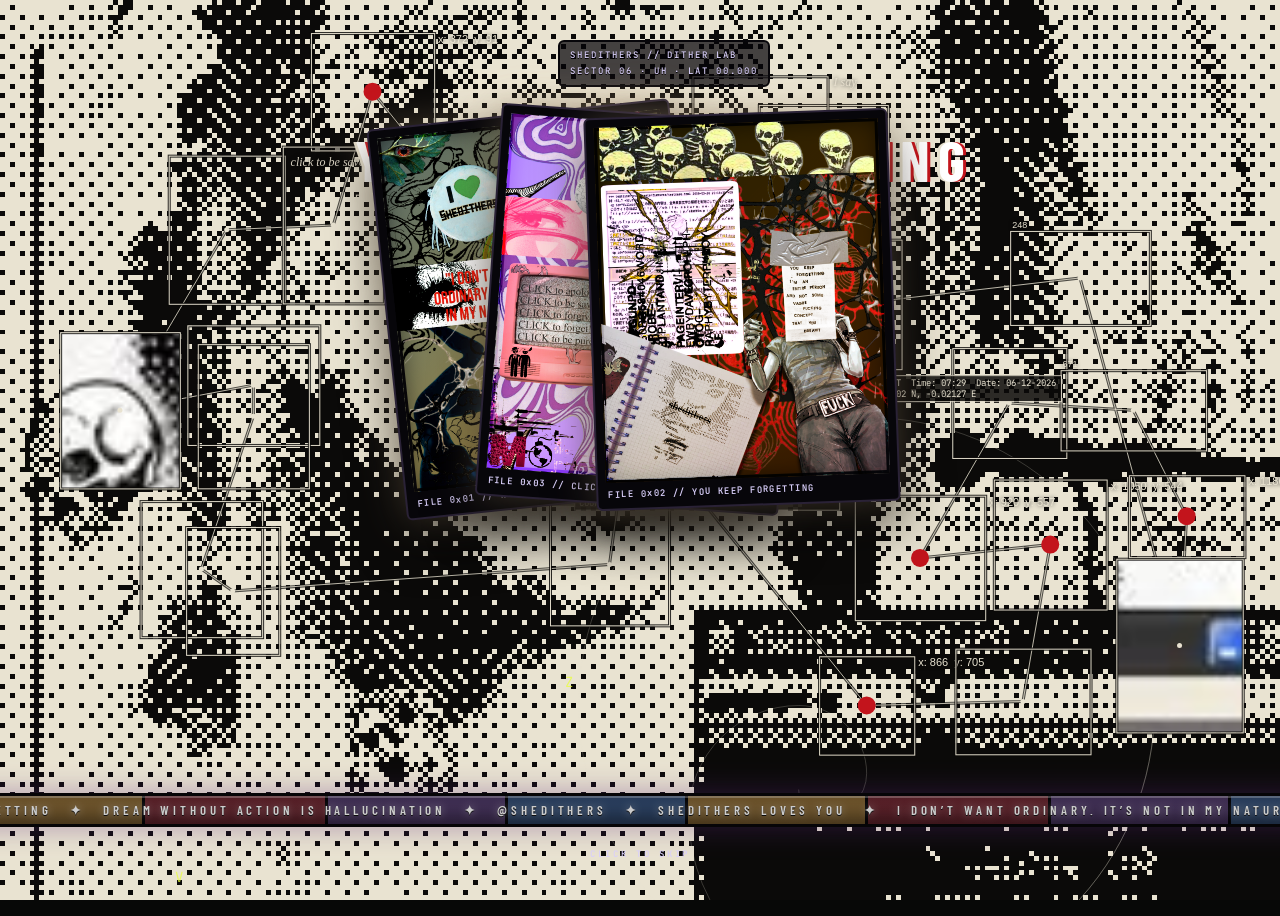
==== commit 7819b87b: "v4.2.2: thank you note polished, new side art Co-Authored-By: Claude Opus 5.5 <noreply@anthropic.com" ====
--- a/index.html
+++ b/index.html
@@ -18,11 +18,11 @@
 
 <link rel="preconnect" href="https://fonts.googleapis.com">
 <link href="https://fonts.googleapis.com/css2?family=Barlow+Condensed:wght@400;500;600;700&family=Barlow:wght@400;500;600&family=JetBrains+Mono:wght@400;500;700&family=Bebas+Neue&family=Patrick+Hand&family=UnifrakturMaguntia&family=Rubik+Glitch&family=Permanent+Marker&family=Special+Elite&family=VT323&family=Monoton&family=Creepster&family=Pacifico&display=swap" rel="stylesheet">
-<link rel="stylesheet" href="css/app.css?v=421">
-<link rel="stylesheet" href="css/skin-chrome.css?v=421">
-<link rel="stylesheet" href="css/textures.css?v=421">
-<link rel="stylesheet" href="css/exhibit.css?v=421">
-<link rel="stylesheet" href="css/skin-glass.css?v=421">
+<link rel="stylesheet" href="css/app.css?v=422">
+<link rel="stylesheet" href="css/skin-chrome.css?v=422">
+<link rel="stylesheet" href="css/textures.css?v=422">
+<link rel="stylesheet" href="css/exhibit.css?v=422">
+<link rel="stylesheet" href="css/skin-glass.css?v=422">
 <link rel="manifest" href="manifest.webmanifest">
 <meta name="theme-color" content="#070807">
 <link rel="icon" href="assets/favicon-64.png" type="image/png">
@@ -284,27 +284,27 @@
   </defs>
 </svg>
 
-<script src="js/engine.js?v=421"></script>
-<script src="js/presets.js?v=421"></script>
-<script src="js/util.js?v=421"></script>
-<script src="js/app.js?v=421"></script>
-<script src="js/panels.js?v=421"></script>
-<script src="js/timeline.js?v=421"></script>
-<script src="js/gif.js?v=421"></script>
-<script src="js/brush.js?v=421"></script>
-<script src="js/tools.js?v=421"></script>
-<script src="js/export.js?v=421"></script>
-<script src="js/config.js?v=421"></script>
-<script src="js/stats.js?v=421"></script>
-<script src="js/glow.js?v=421"></script>
-<script src="js/support.js?v=421"></script>
-<script src="js/artworks.js?v=421"></script>
-<script src="js/intro-art.js?v=421"></script>
-<script src="js/blob-screen.js?v=421"></script>
-<script src="js/intro.js?v=421"></script>
-<script src="js/exhibit.js?v=421"></script>
-<script src="js/tuck.js?v=421"></script>
-<script src="js/lab-player.js?v=421"></script>
-<script src="js/boot.js?v=421"></script>
+<script src="js/engine.js?v=422"></script>
+<script src="js/presets.js?v=422"></script>
+<script src="js/util.js?v=422"></script>
+<script src="js/app.js?v=422"></script>
+<script src="js/panels.js?v=422"></script>
+<script src="js/timeline.js?v=422"></script>
+<script src="js/gif.js?v=422"></script>
+<script src="js/brush.js?v=422"></script>
+<script src="js/tools.js?v=422"></script>
+<script src="js/export.js?v=422"></script>
+<script src="js/config.js?v=422"></script>
+<script src="js/stats.js?v=422"></script>
+<script src="js/glow.js?v=422"></script>
+<script src="js/support.js?v=422"></script>
+<script src="js/artworks.js?v=422"></script>
+<script src="js/intro-art.js?v=422"></script>
+<script src="js/blob-screen.js?v=422"></script>
+<script src="js/intro.js?v=422"></script>
+<script src="js/exhibit.js?v=422"></script>
+<script src="js/tuck.js?v=422"></script>
+<script src="js/lab-player.js?v=422"></script>
+<script src="js/boot.js?v=422"></script>
 </body>
 </html>
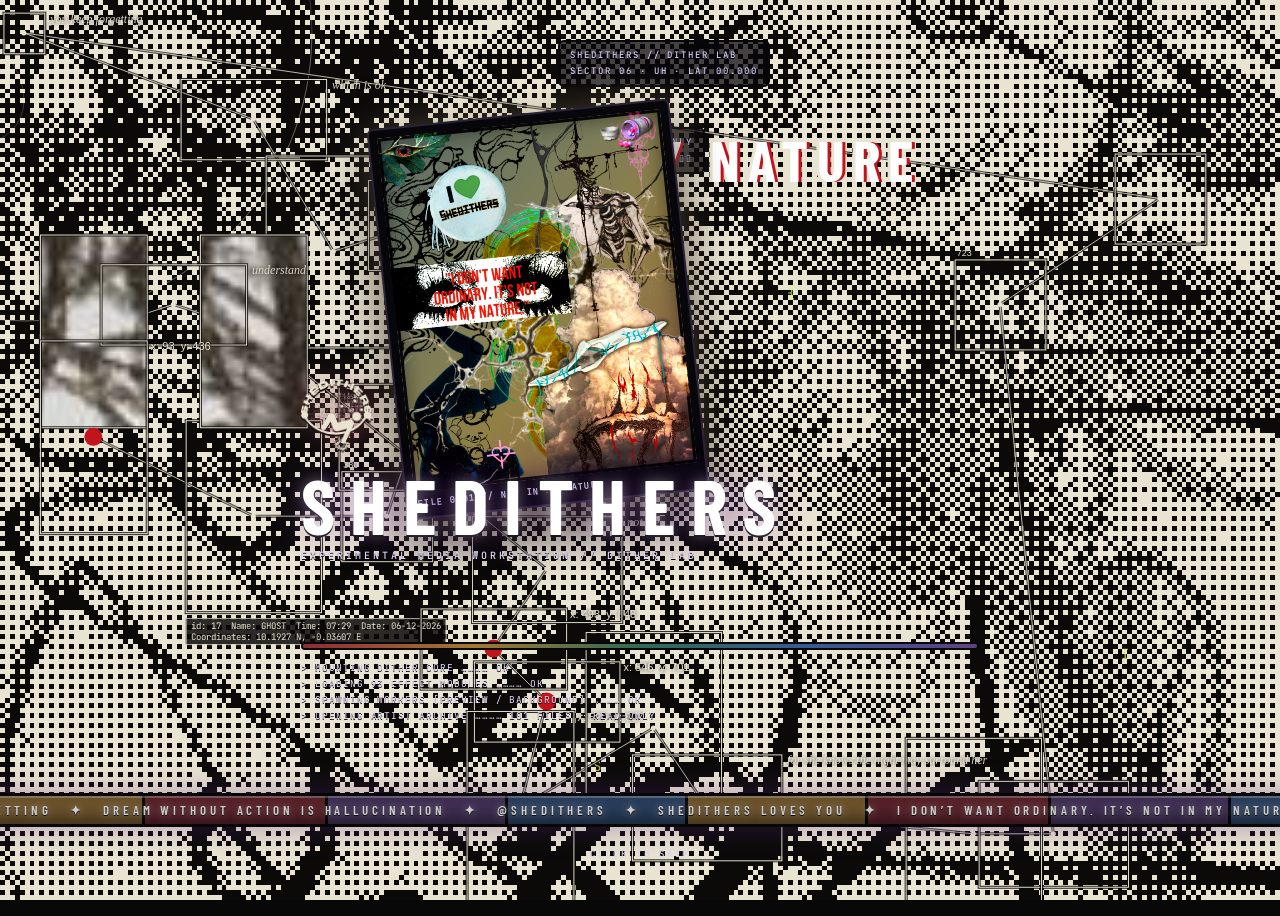
==== commit 6072ad34: "v4.2.3: shedithers code rain in the thank you panel, new thank you words Co-Authored-By: Claude Opus" ====
--- a/index.html
+++ b/index.html
@@ -18,11 +18,11 @@
 
 <link rel="preconnect" href="https://fonts.googleapis.com">
 <link href="https://fonts.googleapis.com/css2?family=Barlow+Condensed:wght@400;500;600;700&family=Barlow:wght@400;500;600&family=JetBrains+Mono:wght@400;500;700&family=Bebas+Neue&family=Patrick+Hand&family=UnifrakturMaguntia&family=Rubik+Glitch&family=Permanent+Marker&family=Special+Elite&family=VT323&family=Monoton&family=Creepster&family=Pacifico&display=swap" rel="stylesheet">
-<link rel="stylesheet" href="css/app.css?v=422">
-<link rel="stylesheet" href="css/skin-chrome.css?v=422">
-<link rel="stylesheet" href="css/textures.css?v=422">
-<link rel="stylesheet" href="css/exhibit.css?v=422">
-<link rel="stylesheet" href="css/skin-glass.css?v=422">
+<link rel="stylesheet" href="css/app.css?v=423">
+<link rel="stylesheet" href="css/skin-chrome.css?v=423">
+<link rel="stylesheet" href="css/textures.css?v=423">
+<link rel="stylesheet" href="css/exhibit.css?v=423">
+<link rel="stylesheet" href="css/skin-glass.css?v=423">
 <link rel="manifest" href="manifest.webmanifest">
 <meta name="theme-color" content="#070807">
 <link rel="icon" href="assets/favicon-64.png" type="image/png">
@@ -284,27 +284,27 @@
   </defs>
 </svg>
 
-<script src="js/engine.js?v=422"></script>
-<script src="js/presets.js?v=422"></script>
-<script src="js/util.js?v=422"></script>
-<script src="js/app.js?v=422"></script>
-<script src="js/panels.js?v=422"></script>
-<script src="js/timeline.js?v=422"></script>
-<script src="js/gif.js?v=422"></script>
-<script src="js/brush.js?v=422"></script>
-<script src="js/tools.js?v=422"></script>
-<script src="js/export.js?v=422"></script>
-<script src="js/config.js?v=422"></script>
-<script src="js/stats.js?v=422"></script>
-<script src="js/glow.js?v=422"></script>
-<script src="js/support.js?v=422"></script>
-<script src="js/artworks.js?v=422"></script>
-<script src="js/intro-art.js?v=422"></script>
-<script src="js/blob-screen.js?v=422"></script>
-<script src="js/intro.js?v=422"></script>
-<script src="js/exhibit.js?v=422"></script>
-<script src="js/tuck.js?v=422"></script>
-<script src="js/lab-player.js?v=422"></script>
-<script src="js/boot.js?v=422"></script>
+<script src="js/engine.js?v=423"></script>
+<script src="js/presets.js?v=423"></script>
+<script src="js/util.js?v=423"></script>
+<script src="js/app.js?v=423"></script>
+<script src="js/panels.js?v=423"></script>
+<script src="js/timeline.js?v=423"></script>
+<script src="js/gif.js?v=423"></script>
+<script src="js/brush.js?v=423"></script>
+<script src="js/tools.js?v=423"></script>
+<script src="js/export.js?v=423"></script>
+<script src="js/config.js?v=423"></script>
+<script src="js/stats.js?v=423"></script>
+<script src="js/glow.js?v=423"></script>
+<script src="js/support.js?v=423"></script>
+<script src="js/artworks.js?v=423"></script>
+<script src="js/intro-art.js?v=423"></script>
+<script src="js/blob-screen.js?v=423"></script>
+<script src="js/intro.js?v=423"></script>
+<script src="js/exhibit.js?v=423"></script>
+<script src="js/tuck.js?v=423"></script>
+<script src="js/lab-player.js?v=423"></script>
+<script src="js/boot.js?v=423"></script>
 </body>
 </html>
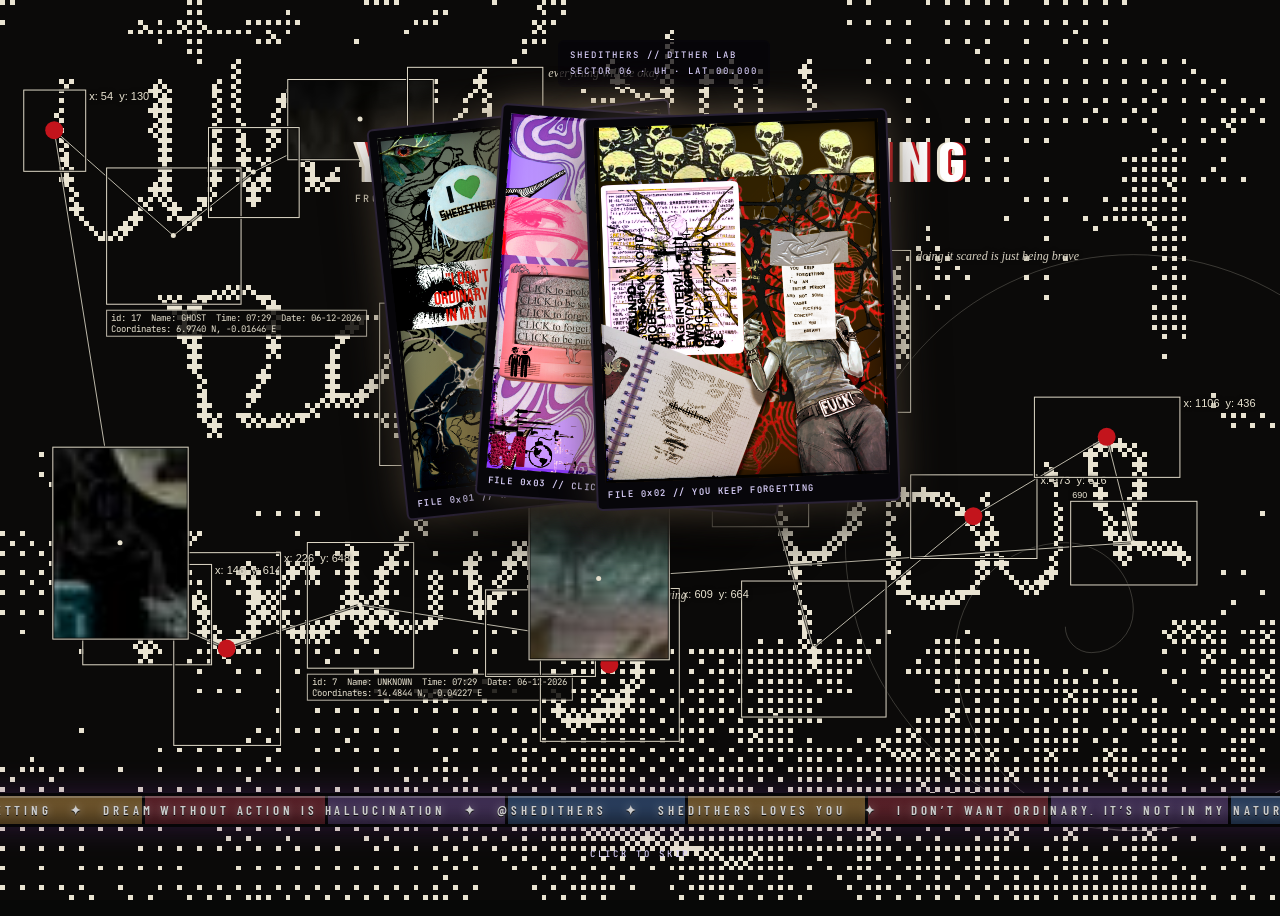
==== commit 208ac3dc: "v4.3.0: worn torn book for collection pages, full bug run fixes (menu layering, ipad, phone viewer) " ====
--- a/index.html
+++ b/index.html
@@ -18,11 +18,11 @@
 
 <link rel="preconnect" href="https://fonts.googleapis.com">
 <link href="https://fonts.googleapis.com/css2?family=Barlow+Condensed:wght@400;500;600;700&family=Barlow:wght@400;500;600&family=JetBrains+Mono:wght@400;500;700&family=Bebas+Neue&family=Patrick+Hand&family=UnifrakturMaguntia&family=Rubik+Glitch&family=Permanent+Marker&family=Special+Elite&family=VT323&family=Monoton&family=Creepster&family=Pacifico&display=swap" rel="stylesheet">
-<link rel="stylesheet" href="css/app.css?v=423">
-<link rel="stylesheet" href="css/skin-chrome.css?v=423">
-<link rel="stylesheet" href="css/textures.css?v=423">
-<link rel="stylesheet" href="css/exhibit.css?v=423">
-<link rel="stylesheet" href="css/skin-glass.css?v=423">
+<link rel="stylesheet" href="css/app.css?v=430">
+<link rel="stylesheet" href="css/skin-chrome.css?v=430">
+<link rel="stylesheet" href="css/textures.css?v=430">
+<link rel="stylesheet" href="css/exhibit.css?v=430">
+<link rel="stylesheet" href="css/skin-glass.css?v=430">
 <link rel="manifest" href="manifest.webmanifest">
 <meta name="theme-color" content="#070807">
 <link rel="icon" href="assets/favicon-64.png" type="image/png">
@@ -74,7 +74,7 @@
       <div class="readout"><span>RENDER</span><b id="roMs">—</b></div>
       <div class="readout"><span>FX</span><b id="roFx">00</b></div>
       <div class="heart" data-tip="SHEDITHERS LOVES YOU"><svg viewBox="0 0 24 24"><use href="#i-heart"/></svg></div>
-      <button class="btn tip-big hidden" id="btnTip" data-tip="Buy the artist a drink (Cash App)">🍹 BUY ME A DRINK</button>
+      <button class="btn tip-big hidden" id="btnTip" data-tip="Keep the artist dreaming (Cash App)">♥ KEEP ME DREAMING</button>
       <button class="btn ghost hidden" id="btnShop" data-tip="Stickers &amp; prints on Redbubble">SHOP</button>
       <button class="btn ghost hidden" id="btnInstall" data-tip="Install SHEDITHERS as an app">INSTALL</button>
       <button class="btn ghost" id="btnShare" data-tip="Share SHEDITHERS with friends">♥ SHARE</button>
@@ -154,7 +154,7 @@
               <button class="btn pink" id="emExhibit">◉ VIEW MY ART</button>
             </div>
             <div class="row" style="margin-top:8px">
-              <button class="btn pink hidden" id="emTip">♥ BUY ME A DRINK</button>
+              <button class="btn pink hidden" id="emTip">♥ KEEP ME DREAMING</button>
               <button class="btn hidden" id="emShop">STICKERS &amp; PRINTS</button>
               <button class="btn hidden" id="emTiktok">♪ TIKTOK</button>
               <button class="btn hidden" id="emYoutube">▶ YOUTUBE</button>
@@ -284,27 +284,27 @@
   </defs>
 </svg>
 
-<script src="js/engine.js?v=423"></script>
-<script src="js/presets.js?v=423"></script>
-<script src="js/util.js?v=423"></script>
-<script src="js/app.js?v=423"></script>
-<script src="js/panels.js?v=423"></script>
-<script src="js/timeline.js?v=423"></script>
-<script src="js/gif.js?v=423"></script>
-<script src="js/brush.js?v=423"></script>
-<script src="js/tools.js?v=423"></script>
-<script src="js/export.js?v=423"></script>
-<script src="js/config.js?v=423"></script>
-<script src="js/stats.js?v=423"></script>
-<script src="js/glow.js?v=423"></script>
-<script src="js/support.js?v=423"></script>
-<script src="js/artworks.js?v=423"></script>
-<script src="js/intro-art.js?v=423"></script>
-<script src="js/blob-screen.js?v=423"></script>
-<script src="js/intro.js?v=423"></script>
-<script src="js/exhibit.js?v=423"></script>
-<script src="js/tuck.js?v=423"></script>
-<script src="js/lab-player.js?v=423"></script>
-<script src="js/boot.js?v=423"></script>
+<script src="js/engine.js?v=430"></script>
+<script src="js/presets.js?v=430"></script>
+<script src="js/util.js?v=430"></script>
+<script src="js/app.js?v=430"></script>
+<script src="js/panels.js?v=430"></script>
+<script src="js/timeline.js?v=430"></script>
+<script src="js/gif.js?v=430"></script>
+<script src="js/brush.js?v=430"></script>
+<script src="js/tools.js?v=430"></script>
+<script src="js/export.js?v=430"></script>
+<script src="js/config.js?v=430"></script>
+<script src="js/stats.js?v=430"></script>
+<script src="js/glow.js?v=430"></script>
+<script src="js/support.js?v=430"></script>
+<script src="js/artworks.js?v=430"></script>
+<script src="js/intro-art.js?v=430"></script>
+<script src="js/blob-screen.js?v=430"></script>
+<script src="js/intro.js?v=430"></script>
+<script src="js/exhibit.js?v=430"></script>
+<script src="js/tuck.js?v=430"></script>
+<script src="js/lab-player.js?v=430"></script>
+<script src="js/boot.js?v=430"></script>
 </body>
 </html>
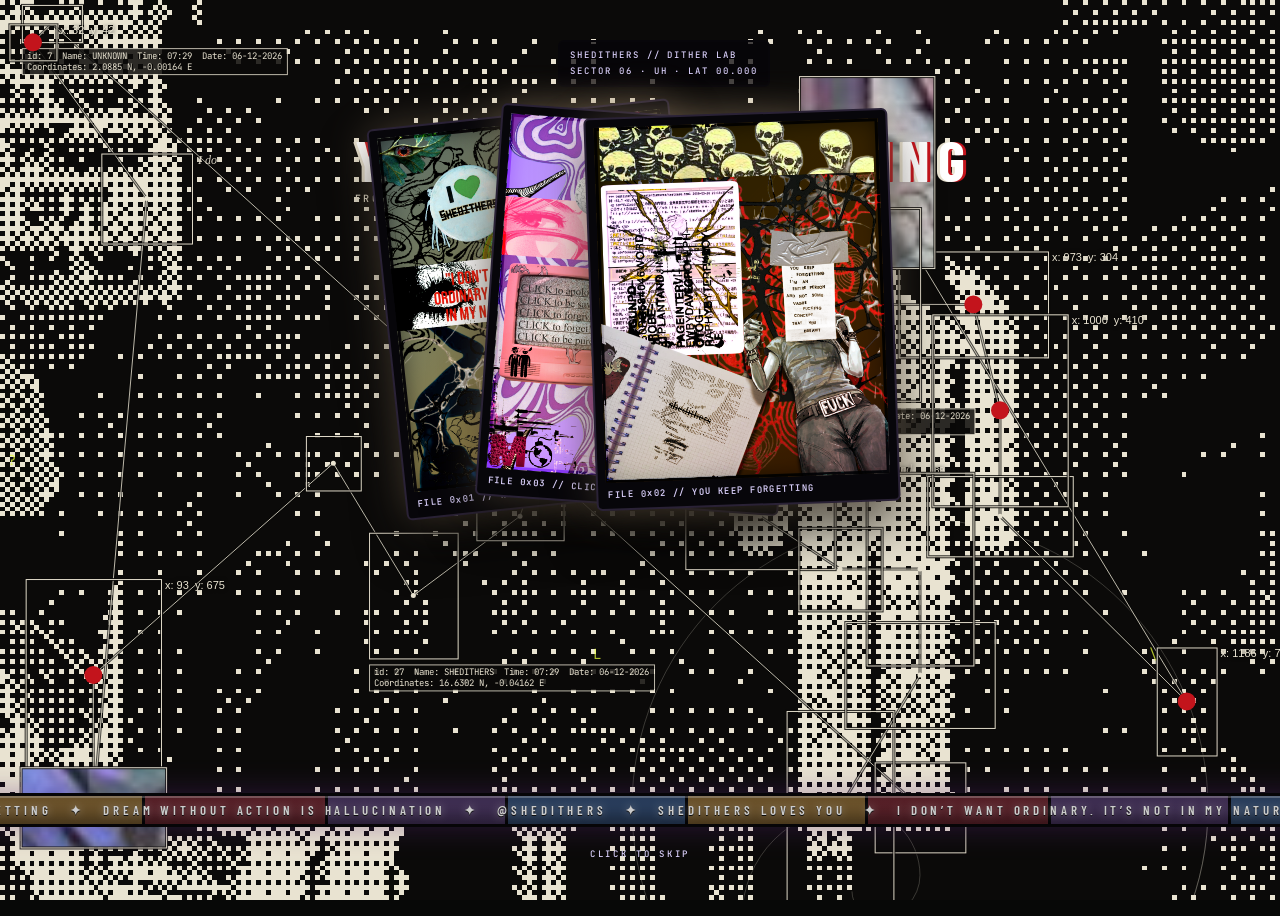
==== commit 332afe12: "v4.3.1: panel titles shrink to fit their panels Co-Authored-By: Claude Opus 5.5 <noreply@anthropic.c" ====
--- a/index.html
+++ b/index.html
@@ -18,11 +18,11 @@
 
 <link rel="preconnect" href="https://fonts.googleapis.com">
 <link href="https://fonts.googleapis.com/css2?family=Barlow+Condensed:wght@400;500;600;700&family=Barlow:wght@400;500;600&family=JetBrains+Mono:wght@400;500;700&family=Bebas+Neue&family=Patrick+Hand&family=UnifrakturMaguntia&family=Rubik+Glitch&family=Permanent+Marker&family=Special+Elite&family=VT323&family=Monoton&family=Creepster&family=Pacifico&display=swap" rel="stylesheet">
-<link rel="stylesheet" href="css/app.css?v=430">
-<link rel="stylesheet" href="css/skin-chrome.css?v=430">
-<link rel="stylesheet" href="css/textures.css?v=430">
-<link rel="stylesheet" href="css/exhibit.css?v=430">
-<link rel="stylesheet" href="css/skin-glass.css?v=430">
+<link rel="stylesheet" href="css/app.css?v=431">
+<link rel="stylesheet" href="css/skin-chrome.css?v=431">
+<link rel="stylesheet" href="css/textures.css?v=431">
+<link rel="stylesheet" href="css/exhibit.css?v=431">
+<link rel="stylesheet" href="css/skin-glass.css?v=431">
 <link rel="manifest" href="manifest.webmanifest">
 <meta name="theme-color" content="#070807">
 <link rel="icon" href="assets/favicon-64.png" type="image/png">
@@ -284,27 +284,27 @@
   </defs>
 </svg>
 
-<script src="js/engine.js?v=430"></script>
-<script src="js/presets.js?v=430"></script>
-<script src="js/util.js?v=430"></script>
-<script src="js/app.js?v=430"></script>
-<script src="js/panels.js?v=430"></script>
-<script src="js/timeline.js?v=430"></script>
-<script src="js/gif.js?v=430"></script>
-<script src="js/brush.js?v=430"></script>
-<script src="js/tools.js?v=430"></script>
-<script src="js/export.js?v=430"></script>
-<script src="js/config.js?v=430"></script>
-<script src="js/stats.js?v=430"></script>
-<script src="js/glow.js?v=430"></script>
-<script src="js/support.js?v=430"></script>
-<script src="js/artworks.js?v=430"></script>
-<script src="js/intro-art.js?v=430"></script>
-<script src="js/blob-screen.js?v=430"></script>
-<script src="js/intro.js?v=430"></script>
-<script src="js/exhibit.js?v=430"></script>
-<script src="js/tuck.js?v=430"></script>
-<script src="js/lab-player.js?v=430"></script>
-<script src="js/boot.js?v=430"></script>
+<script src="js/engine.js?v=431"></script>
+<script src="js/presets.js?v=431"></script>
+<script src="js/util.js?v=431"></script>
+<script src="js/app.js?v=431"></script>
+<script src="js/panels.js?v=431"></script>
+<script src="js/timeline.js?v=431"></script>
+<script src="js/gif.js?v=431"></script>
+<script src="js/brush.js?v=431"></script>
+<script src="js/tools.js?v=431"></script>
+<script src="js/export.js?v=431"></script>
+<script src="js/config.js?v=431"></script>
+<script src="js/stats.js?v=431"></script>
+<script src="js/glow.js?v=431"></script>
+<script src="js/support.js?v=431"></script>
+<script src="js/artworks.js?v=431"></script>
+<script src="js/intro-art.js?v=431"></script>
+<script src="js/blob-screen.js?v=431"></script>
+<script src="js/intro.js?v=431"></script>
+<script src="js/exhibit.js?v=431"></script>
+<script src="js/tuck.js?v=431"></script>
+<script src="js/lab-player.js?v=431"></script>
+<script src="js/boot.js?v=431"></script>
 </body>
 </html>
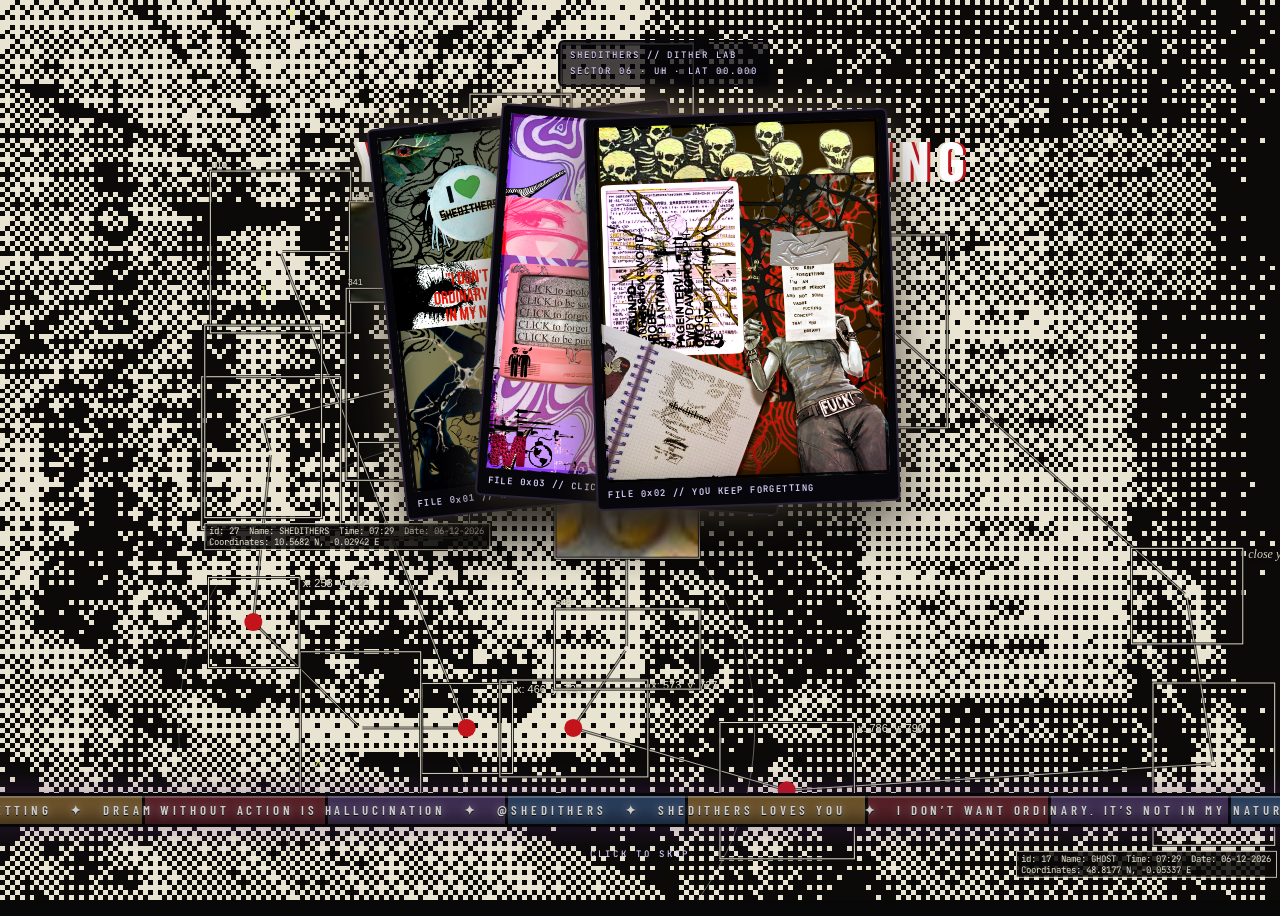
==== commit a1c594f0: "v4.3.2: breakcore intro sounds instead of sparkles Co-Authored-By: Claude Opus 5.5 <noreply@anthropi" ====
--- a/index.html
+++ b/index.html
@@ -18,11 +18,11 @@
 
 <link rel="preconnect" href="https://fonts.googleapis.com">
 <link href="https://fonts.googleapis.com/css2?family=Barlow+Condensed:wght@400;500;600;700&family=Barlow:wght@400;500;600&family=JetBrains+Mono:wght@400;500;700&family=Bebas+Neue&family=Patrick+Hand&family=UnifrakturMaguntia&family=Rubik+Glitch&family=Permanent+Marker&family=Special+Elite&family=VT323&family=Monoton&family=Creepster&family=Pacifico&display=swap" rel="stylesheet">
-<link rel="stylesheet" href="css/app.css?v=431">
-<link rel="stylesheet" href="css/skin-chrome.css?v=431">
-<link rel="stylesheet" href="css/textures.css?v=431">
-<link rel="stylesheet" href="css/exhibit.css?v=431">
-<link rel="stylesheet" href="css/skin-glass.css?v=431">
+<link rel="stylesheet" href="css/app.css?v=432">
+<link rel="stylesheet" href="css/skin-chrome.css?v=432">
+<link rel="stylesheet" href="css/textures.css?v=432">
+<link rel="stylesheet" href="css/exhibit.css?v=432">
+<link rel="stylesheet" href="css/skin-glass.css?v=432">
 <link rel="manifest" href="manifest.webmanifest">
 <meta name="theme-color" content="#070807">
 <link rel="icon" href="assets/favicon-64.png" type="image/png">
@@ -284,27 +284,27 @@
   </defs>
 </svg>
 
-<script src="js/engine.js?v=431"></script>
-<script src="js/presets.js?v=431"></script>
-<script src="js/util.js?v=431"></script>
-<script src="js/app.js?v=431"></script>
-<script src="js/panels.js?v=431"></script>
-<script src="js/timeline.js?v=431"></script>
-<script src="js/gif.js?v=431"></script>
-<script src="js/brush.js?v=431"></script>
-<script src="js/tools.js?v=431"></script>
-<script src="js/export.js?v=431"></script>
-<script src="js/config.js?v=431"></script>
-<script src="js/stats.js?v=431"></script>
-<script src="js/glow.js?v=431"></script>
-<script src="js/support.js?v=431"></script>
-<script src="js/artworks.js?v=431"></script>
-<script src="js/intro-art.js?v=431"></script>
-<script src="js/blob-screen.js?v=431"></script>
-<script src="js/intro.js?v=431"></script>
-<script src="js/exhibit.js?v=431"></script>
-<script src="js/tuck.js?v=431"></script>
-<script src="js/lab-player.js?v=431"></script>
-<script src="js/boot.js?v=431"></script>
+<script src="js/engine.js?v=432"></script>
+<script src="js/presets.js?v=432"></script>
+<script src="js/util.js?v=432"></script>
+<script src="js/app.js?v=432"></script>
+<script src="js/panels.js?v=432"></script>
+<script src="js/timeline.js?v=432"></script>
+<script src="js/gif.js?v=432"></script>
+<script src="js/brush.js?v=432"></script>
+<script src="js/tools.js?v=432"></script>
+<script src="js/export.js?v=432"></script>
+<script src="js/config.js?v=432"></script>
+<script src="js/stats.js?v=432"></script>
+<script src="js/glow.js?v=432"></script>
+<script src="js/support.js?v=432"></script>
+<script src="js/artworks.js?v=432"></script>
+<script src="js/intro-art.js?v=432"></script>
+<script src="js/blob-screen.js?v=432"></script>
+<script src="js/intro.js?v=432"></script>
+<script src="js/exhibit.js?v=432"></script>
+<script src="js/tuck.js?v=432"></script>
+<script src="js/lab-player.js?v=432"></script>
+<script src="js/boot.js?v=432"></script>
 </body>
 </html>
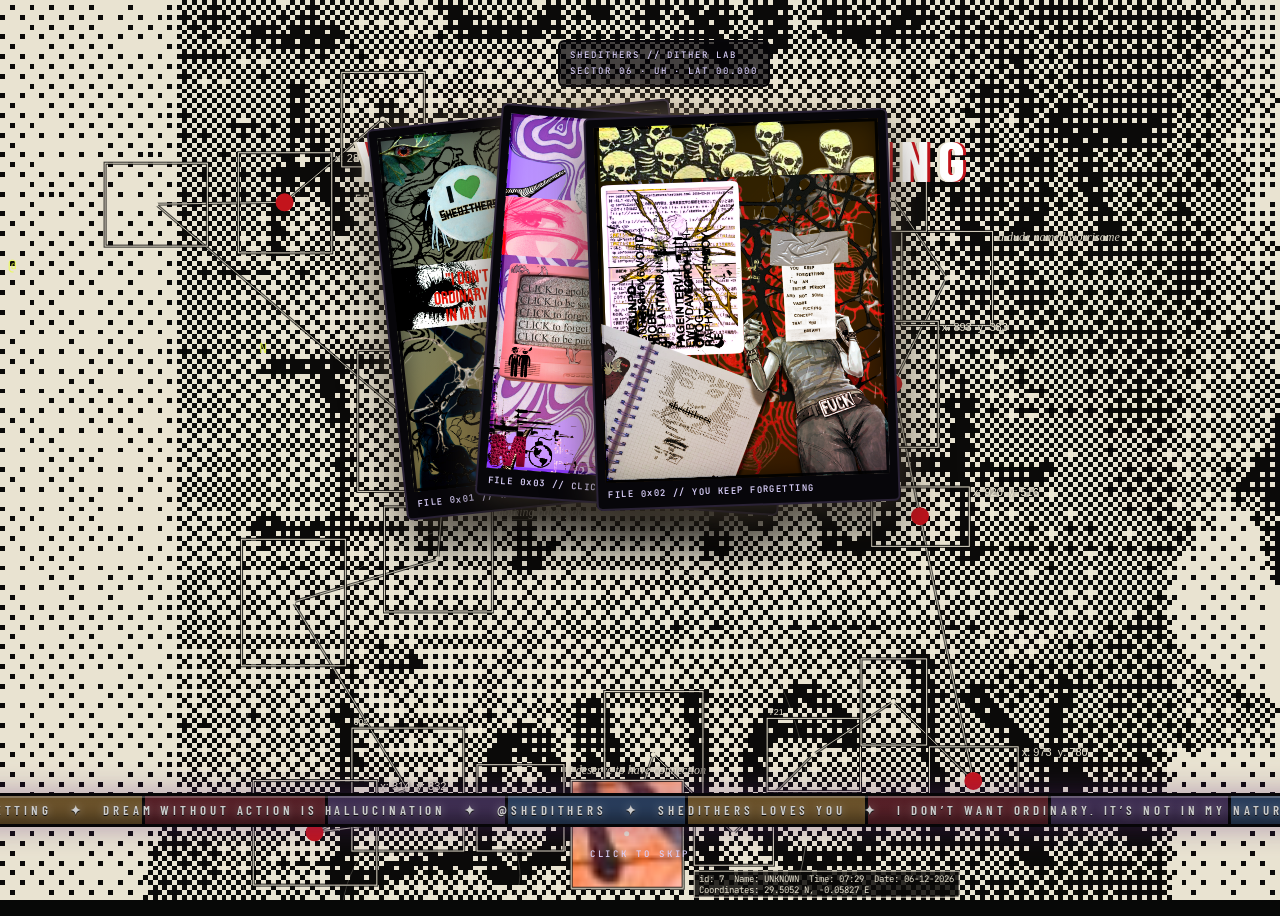
==== commit 492d5f06: "v4.3.3: SHESKETCHES joins OTHER THINGS I MADE Co-Authored-By: Claude Opus 5.5 <noreply@anthropic.com" ====
--- a/index.html
+++ b/index.html
@@ -18,11 +18,11 @@
 
 <link rel="preconnect" href="https://fonts.googleapis.com">
 <link href="https://fonts.googleapis.com/css2?family=Barlow+Condensed:wght@400;500;600;700&family=Barlow:wght@400;500;600&family=JetBrains+Mono:wght@400;500;700&family=Bebas+Neue&family=Patrick+Hand&family=UnifrakturMaguntia&family=Rubik+Glitch&family=Permanent+Marker&family=Special+Elite&family=VT323&family=Monoton&family=Creepster&family=Pacifico&display=swap" rel="stylesheet">
-<link rel="stylesheet" href="css/app.css?v=432">
-<link rel="stylesheet" href="css/skin-chrome.css?v=432">
-<link rel="stylesheet" href="css/textures.css?v=432">
-<link rel="stylesheet" href="css/exhibit.css?v=432">
-<link rel="stylesheet" href="css/skin-glass.css?v=432">
+<link rel="stylesheet" href="css/app.css?v=433">
+<link rel="stylesheet" href="css/skin-chrome.css?v=433">
+<link rel="stylesheet" href="css/textures.css?v=433">
+<link rel="stylesheet" href="css/exhibit.css?v=433">
+<link rel="stylesheet" href="css/skin-glass.css?v=433">
 <link rel="manifest" href="manifest.webmanifest">
 <meta name="theme-color" content="#070807">
 <link rel="icon" href="assets/favicon-64.png" type="image/png">
@@ -284,27 +284,27 @@
   </defs>
 </svg>
 
-<script src="js/engine.js?v=432"></script>
-<script src="js/presets.js?v=432"></script>
-<script src="js/util.js?v=432"></script>
-<script src="js/app.js?v=432"></script>
-<script src="js/panels.js?v=432"></script>
-<script src="js/timeline.js?v=432"></script>
-<script src="js/gif.js?v=432"></script>
-<script src="js/brush.js?v=432"></script>
-<script src="js/tools.js?v=432"></script>
-<script src="js/export.js?v=432"></script>
-<script src="js/config.js?v=432"></script>
-<script src="js/stats.js?v=432"></script>
-<script src="js/glow.js?v=432"></script>
-<script src="js/support.js?v=432"></script>
-<script src="js/artworks.js?v=432"></script>
-<script src="js/intro-art.js?v=432"></script>
-<script src="js/blob-screen.js?v=432"></script>
-<script src="js/intro.js?v=432"></script>
-<script src="js/exhibit.js?v=432"></script>
-<script src="js/tuck.js?v=432"></script>
-<script src="js/lab-player.js?v=432"></script>
-<script src="js/boot.js?v=432"></script>
+<script src="js/engine.js?v=433"></script>
+<script src="js/presets.js?v=433"></script>
+<script src="js/util.js?v=433"></script>
+<script src="js/app.js?v=433"></script>
+<script src="js/panels.js?v=433"></script>
+<script src="js/timeline.js?v=433"></script>
+<script src="js/gif.js?v=433"></script>
+<script src="js/brush.js?v=433"></script>
+<script src="js/tools.js?v=433"></script>
+<script src="js/export.js?v=433"></script>
+<script src="js/config.js?v=433"></script>
+<script src="js/stats.js?v=433"></script>
+<script src="js/glow.js?v=433"></script>
+<script src="js/support.js?v=433"></script>
+<script src="js/artworks.js?v=433"></script>
+<script src="js/intro-art.js?v=433"></script>
+<script src="js/blob-screen.js?v=433"></script>
+<script src="js/intro.js?v=433"></script>
+<script src="js/exhibit.js?v=433"></script>
+<script src="js/tuck.js?v=433"></script>
+<script src="js/lab-player.js?v=433"></script>
+<script src="js/boot.js?v=433"></script>
 </body>
 </html>
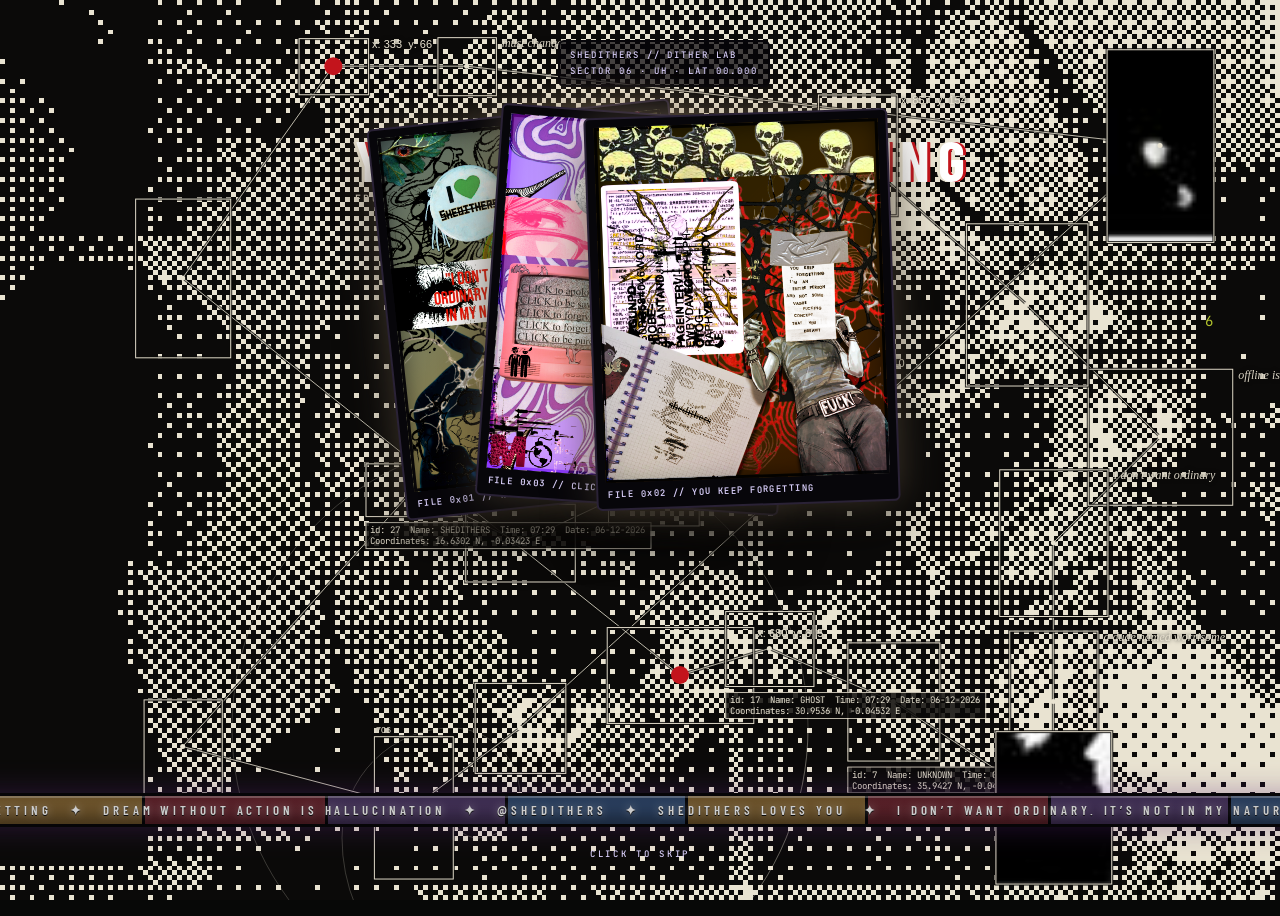
==== commit 78c42654: "SHEDITHERS Co-Authored-By: Claude Opus 5.5 <noreply@anthropic.com>" ====
--- a/index.html
+++ b/index.html
@@ -18,11 +18,11 @@
 
 <link rel="preconnect" href="https://fonts.googleapis.com">
 <link href="https://fonts.googleapis.com/css2?family=Barlow+Condensed:wght@400;500;600;700&family=Barlow:wght@400;500;600&family=JetBrains+Mono:wght@400;500;700&family=Bebas+Neue&family=Patrick+Hand&family=UnifrakturMaguntia&family=Rubik+Glitch&family=Permanent+Marker&family=Special+Elite&family=VT323&family=Monoton&family=Creepster&family=Pacifico&display=swap" rel="stylesheet">
-<link rel="stylesheet" href="css/app.css?v=433">
-<link rel="stylesheet" href="css/skin-chrome.css?v=433">
-<link rel="stylesheet" href="css/textures.css?v=433">
-<link rel="stylesheet" href="css/exhibit.css?v=433">
-<link rel="stylesheet" href="css/skin-glass.css?v=433">
+<link rel="stylesheet" href="css/app.css?v=436">
+<link rel="stylesheet" href="css/skin-chrome.css?v=436">
+<link rel="stylesheet" href="css/textures.css?v=436">
+<link rel="stylesheet" href="css/exhibit.css?v=436">
+<link rel="stylesheet" href="css/skin-glass.css?v=436">
 <link rel="manifest" href="manifest.webmanifest">
 <meta name="theme-color" content="#070807">
 <link rel="icon" href="assets/favicon-64.png" type="image/png">
@@ -284,27 +284,27 @@
   </defs>
 </svg>
 
-<script src="js/engine.js?v=433"></script>
-<script src="js/presets.js?v=433"></script>
-<script src="js/util.js?v=433"></script>
-<script src="js/app.js?v=433"></script>
-<script src="js/panels.js?v=433"></script>
-<script src="js/timeline.js?v=433"></script>
-<script src="js/gif.js?v=433"></script>
-<script src="js/brush.js?v=433"></script>
-<script src="js/tools.js?v=433"></script>
-<script src="js/export.js?v=433"></script>
-<script src="js/config.js?v=433"></script>
-<script src="js/stats.js?v=433"></script>
-<script src="js/glow.js?v=433"></script>
-<script src="js/support.js?v=433"></script>
-<script src="js/artworks.js?v=433"></script>
-<script src="js/intro-art.js?v=433"></script>
-<script src="js/blob-screen.js?v=433"></script>
-<script src="js/intro.js?v=433"></script>
-<script src="js/exhibit.js?v=433"></script>
-<script src="js/tuck.js?v=433"></script>
-<script src="js/lab-player.js?v=433"></script>
-<script src="js/boot.js?v=433"></script>
+<script src="js/engine.js?v=436"></script>
+<script src="js/presets.js?v=436"></script>
+<script src="js/util.js?v=436"></script>
+<script src="js/app.js?v=436"></script>
+<script src="js/panels.js?v=436"></script>
+<script src="js/timeline.js?v=436"></script>
+<script src="js/gif.js?v=436"></script>
+<script src="js/brush.js?v=436"></script>
+<script src="js/tools.js?v=436"></script>
+<script src="js/export.js?v=436"></script>
+<script src="js/config.js?v=436"></script>
+<script src="js/stats.js?v=436"></script>
+<script src="js/glow.js?v=436"></script>
+<script src="js/support.js?v=436"></script>
+<script src="js/artworks.js?v=436"></script>
+<script src="js/intro-art.js?v=436"></script>
+<script src="js/blob-screen.js?v=436"></script>
+<script src="js/intro.js?v=436"></script>
+<script src="js/exhibit.js?v=436"></script>
+<script src="js/tuck.js?v=436"></script>
+<script src="js/lab-player.js?v=436"></script>
+<script src="js/boot.js?v=436"></script>
 </body>
 </html>
